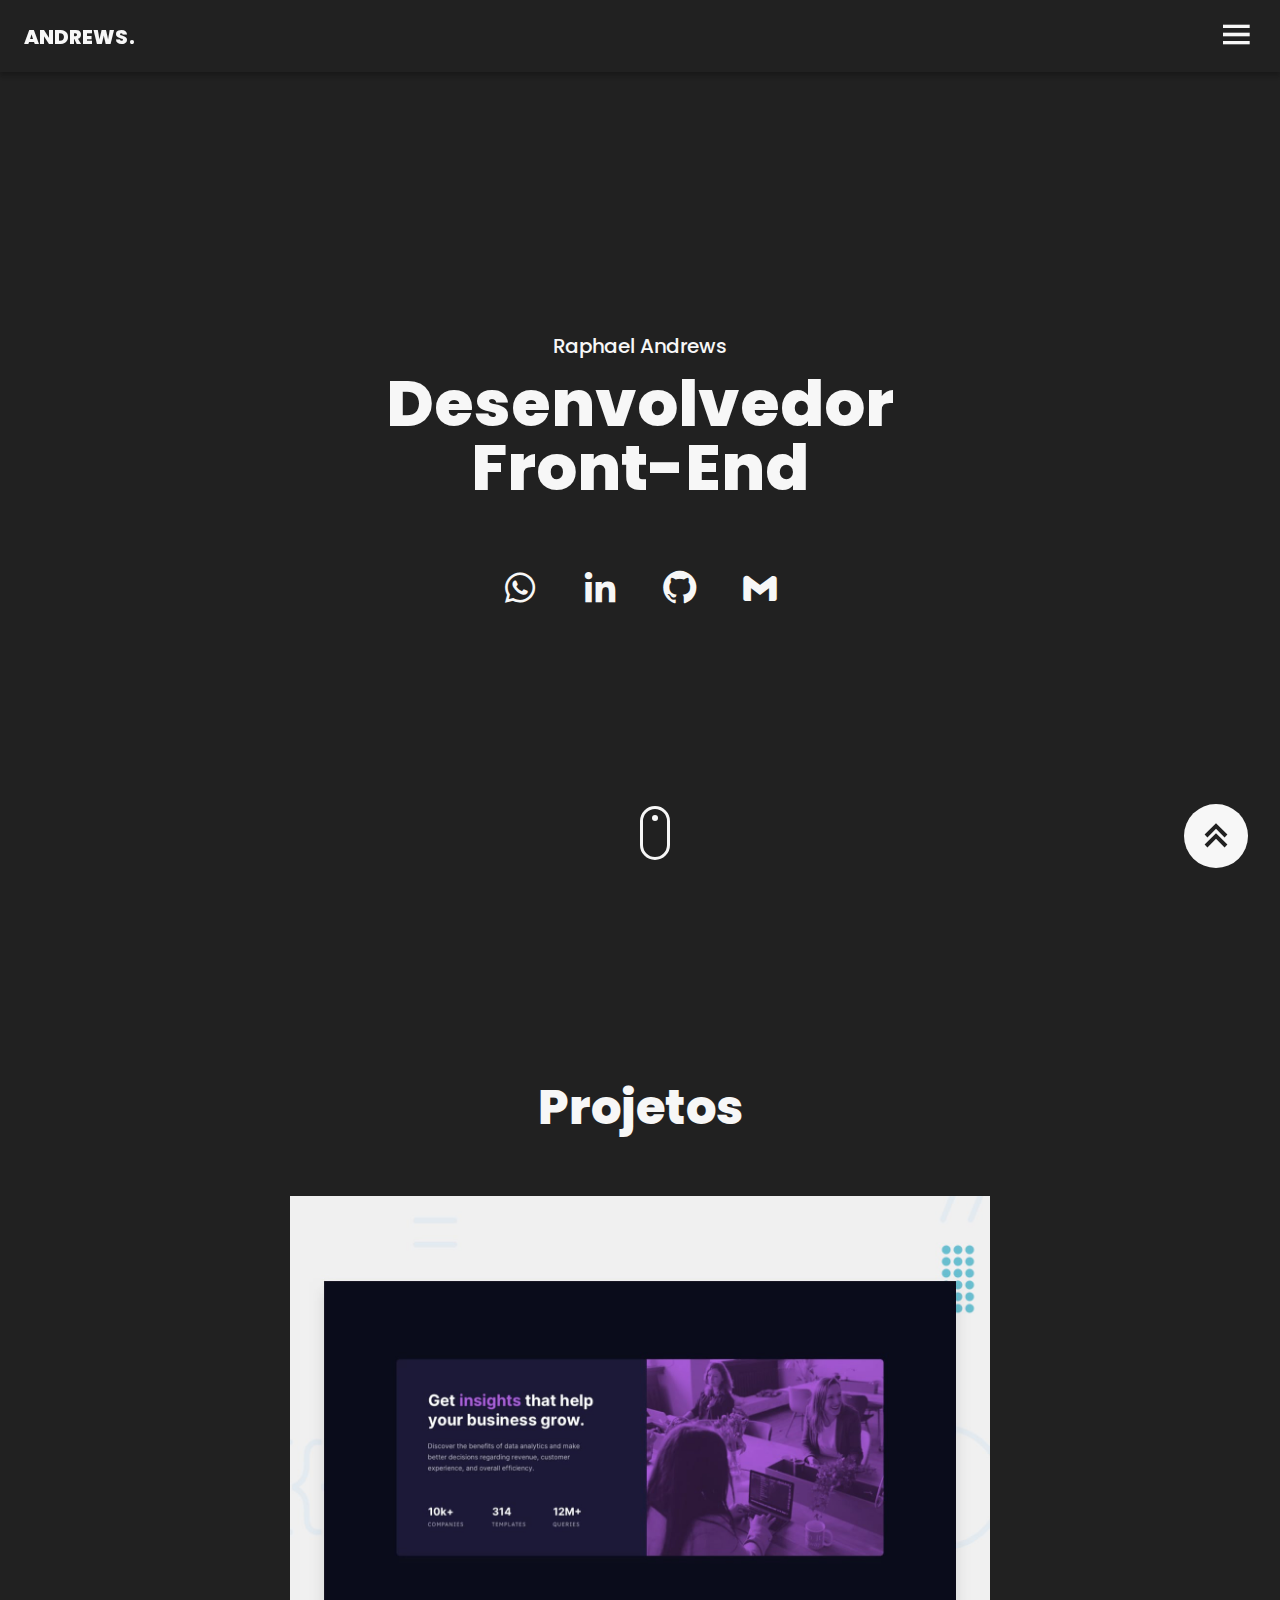
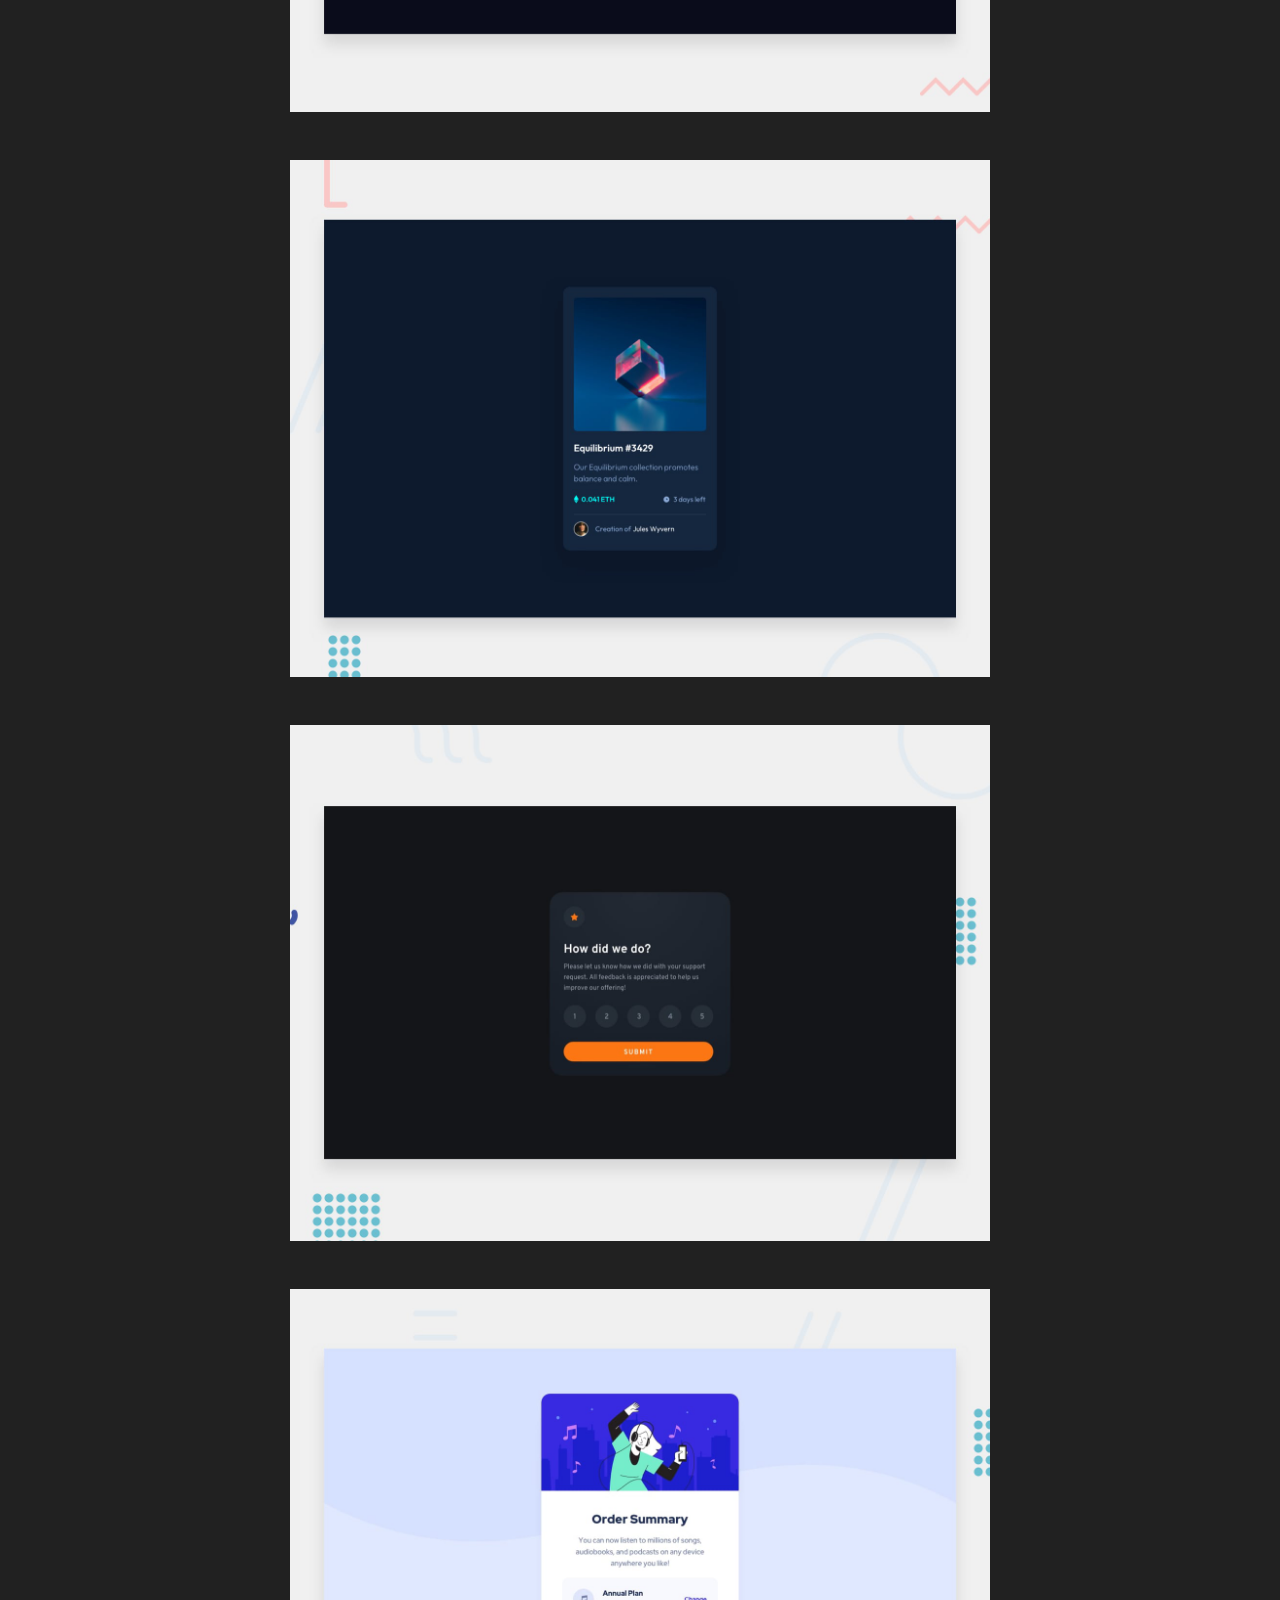
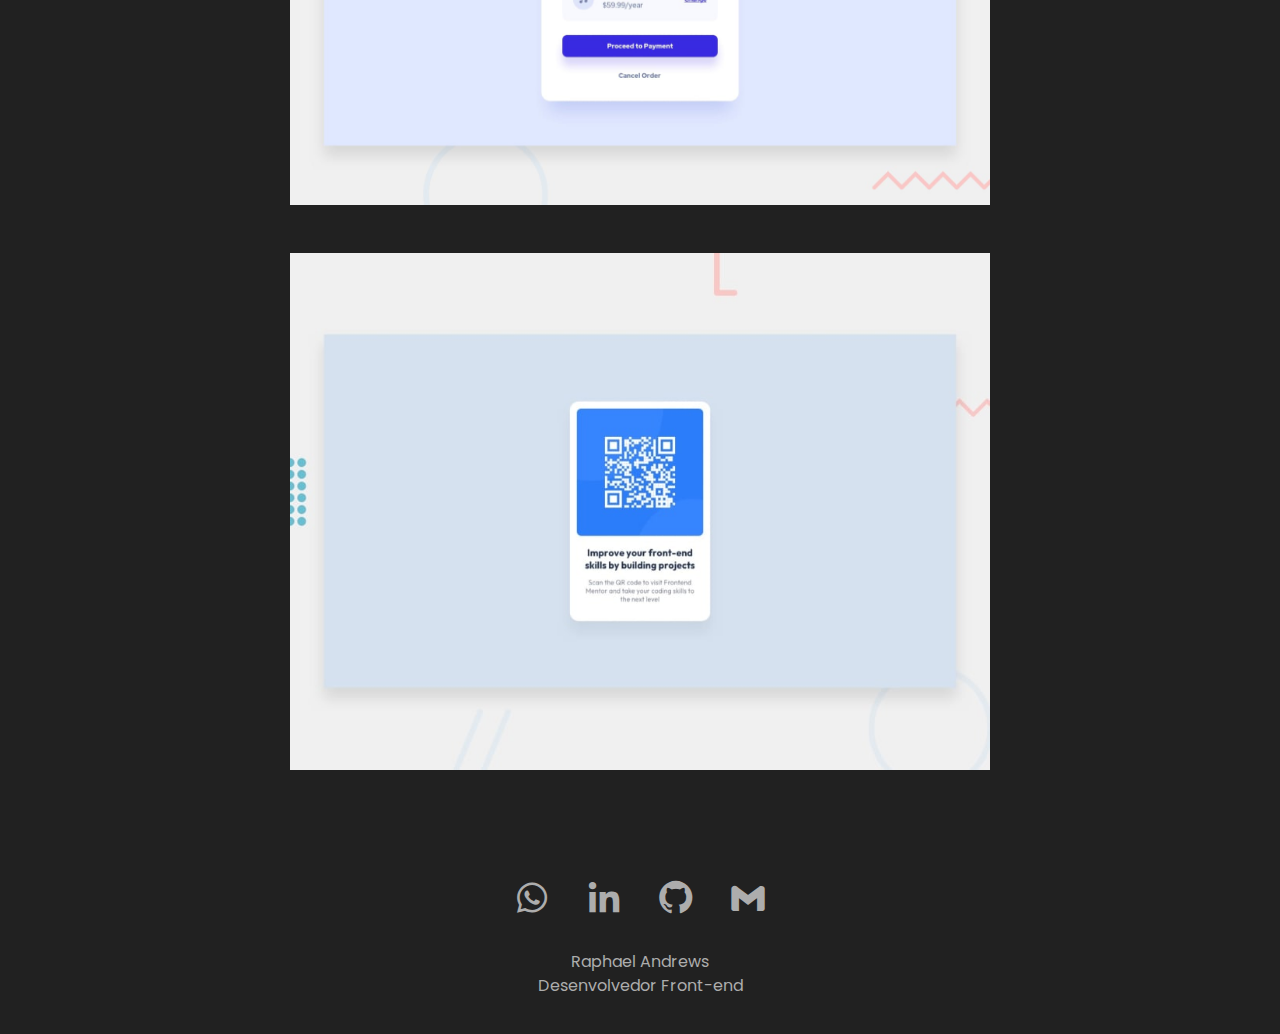
==== index.html @ 1d13e845 "new project added" ====
<!DOCTYPE html>
<html lang="pt-BR">
    <head>
        <meta charset="UTF-8">
        <meta http-equiv="X-UA-Compatible" content="IE=edge">
        <meta name="viewport" content="width=device-width, initial-scale=1.0">

        <link rel="stylesheet" href="./assets/css/base.css">
        <link rel="stylesheet" href="./assets/css/footer.css">
        <link rel="stylesheet" href="./assets/css/header.css">
        <link rel="stylesheet" href="./assets/css/reset.css">
        <link rel="stylesheet" href="./assets/css/variables.css">
        <link rel="stylesheet" href="./assets/css/home.css">
        <link rel="stylesheet" href="./assets/css/projects.css">

        <link href='https://unpkg.com/boxicons@2.1.1/css/boxicons.min.css' rel='stylesheet'>

        <link rel="shortcut icon" href="./assets/img/Logo.svg" type="image/x-icon">
        
        <title>Andrews.Me</title>
    </head>

    <body>
        <!--=============== HEADER ===============-->
        <header class="header" id="header">
            <nav class="nav">
                    <a href="#home" class="nav__logo">ANDREWS</a>

                <div class="nav__menu hidden" id="nav-menu">
                    <i class="bx bx-x nav__close" id="nav-close"></i>
                    <ul class="nav__list">
                        <li class="nav__item">
                            <a href="#home" class="nav__link active">Home</a>
                        </li>

                        <li class="nav__item">
                            <a href="#projects" class="nav__link">Projetos</a>
                        </li>
                    </ul>
                </div>

                <div class="header__toggle" id="header-toggle">
                    <i class='bx bx-menu header__drop' id="theme-button" ></i>
                </div> 
            </nav>
        </header>

        <!--=============== MAIN ===============-->
        <main class="main">
            <!--=============== HOME ===============-->
            <section class="home" id="home">
                <div class="home__box">
                    <div class="home__title">
                        <span class="home__span">Raphael Andrews</span>
                        <h1 class="home__name">Desenvolvedor<br>Front-End</h1>
                    </div>

                    <div class="home__links">
                        <a href="https://wa.me/5579988666446?text=Ol%C3%A1%21" class="home__link" target="_blank">
                            <i class='bx bxl-whatsapp'></i>
                        </a>

                        <a href="https://www.linkedin.com/in/raphael-andrews/" class="home__link" target="_blank">
                            <i class='bx bxl-linkedin' ></i>
                        </a>

                        <a href="https://github.com/RaphaelAndrews" class="home__link" target="_blank">
                            <i class='bx bxl-github' ></i>
                        </a>

                        <a href="mailto:raphaelandrews95@gmail.com" class="home__link" target="_blank">
                            <i class='bx bxl-gmail' ></i>
                        </a>
                    </div>
                    
                    <a href="#projects"><span class="home__scroll"></span></a>
                </div>      
            </section>

            <a href="#home" class="scroll__top" id="scroll__top"><i class='bx bx-chevrons-up scroll__icon'></i></a>

            <section class="projects" id="projects">
                <div class="">
                    <div class="projects__title">
                        <h2>Projetos</h2>
                    </div>

                    <div class="project__grid">
                        <article class="project__card">
                            <a href="https://raphaelandrews.github.io/Stats-Preview-Card/" target="_blank">
                                <img src="./assets/img/stats-preview-card.jpg" alt="Stats Preview Card Challenge" class="project__img">

                                <div class="project__overlay">
                                    <h3 class="project__title">Stats Preview Card</h3>
                                    <span class="project__subtitle">Ver Projeto</span>
                                </div>
                            </a>
                        </article>

                        <article class="project__card">
                            <a href="https://raphaelandrews.github.io/NFT-Card/" target="_blank">
                                <img src="./assets/img/nft-card.jpg" alt="NFT Card Challenge" class="project__img">

                                <div class="project__overlay">
                                    <h3 class="project__title">NFT Card</h3>
                                    <span class="project__subtitle">Ver Projeto</span>
                                </div>
                            </a>
                        </article>

                        <article class="project__card">
                            <a href="https://raphaelandrews.github.io/Interactive-Rating/" target="_blank">
                                <img src="./assets/img/frontendmentor-interactive-rating.jpg" alt="Interactive Rating Challenge" class="project__img">

                                <div class="project__overlay">
                                    <h3 class="project__title">Interactive Rating</h3>
                                    <span class="project__subtitle">Ver Projeto</span>
                                </div>
                            </a>
                        </article>

                        <article class="project__card">
                            <a href="https://raphaelandrews.github.io/Order-Summary/" target="_blank">
                                <img src="./assets/img/frontendmentor-order.jpg" alt="Order Summary Challenge" class="project__img">

                                <div class="project__overlay">
                                    <h3 class="project__title">Order Summary</h3>
                                    <span class="project__subtitle">Ver Projeto</span>
                                </div>
                            </a>
                        </article>

                        <article class="project__card">
                            <a href="https://raphaelandrews.github.io/QR-Code/" target="_blank">
                                <img src="./assets/img/frontendmentor.jpg" alt="QR Code Challenge" class="project__img">

                                <div class="project__overlay">
                                    <h3 class="project__title">QR Code Challenge</h3>
                                    <span class="project__subtitle">Ver Projeto</span>
                                </div>
                            </a>
                        </article>
                    </div>
                </div>
            </section>

            <footer class="footer" id="footer">

                <div class="footer__links">
                    <a href="https://wa.me/5579988666446?text=Ol%C3%A1%21" class="footer__link target="_blank"">
                        <i class='bx bxl-whatsapp'></i>
                    </a>

                    <a href="https://www.linkedin.com/in/raphael-andrews/" class="footer__link" target="_blank">
                        <i class='bx bxl-linkedin' ></i>
                    </a>

                    <a href="https://github.com/RaphaelAndrews" class="footer__link" target="_blank">
                        <i class='bx bxl-github' ></i>
                    </a>

                    <a href="mailto:raphaelandrews95@gmail.com" class="footer__link" target="_blank">
                        <i class='bx bxl-gmail' ></i>
                    </a>
                </div>

                <div class="footer__info">
                    <p>Raphael Andrews</p>
                    <p>Desenvolvedor Front-end</p>
                </div>
            </footer>
        </main>

        <!--=============== MAIN JS ===============-->
        <script src="./assets/js/main.js"></script>
    </body>
</html>
---- assets/css/base.css ----
@import 'variables.css';

* {
    box-sizing: border-box;
}

html {
    scroll-behavior: smooth;
}

h1 {
    font-size: var(--h1-font-size);
}

h2 {
    font-size: var(--h2-font-size);
}

h3 {
    font-size: var(--h3-font-size);
}

h4 {
    font-size: var(--h4-font-size);
}

body {
    background-color: var(--first-color);
    color: var(--second-color);
    font-size: var(--normal-font-size);
    font-family: var(--first-font);
    font-weight: var(--font-extrabold);
    transition: .4s; /* Animação Light mode */
}

ul {
    list-style: none;
}
  
a {
    text-decoration: none;
}

button {
    cursor: pointer;
    border: none;
    outline: none;
}

img {
    max-width: 100%;
    height: auto;
}


/*========== Variáveis Light Theme ==========*/

/*========== 
   Mudanças de cor em algumas partes do site no ligth theme
==========*/

/*=============== Classes Reutilizáveis ===============*/

.container {
    padding: 0rem 0.75rem;
}

.main {
    overflow: clip;
}

/*=============== SCROLL TOP ===============*/
.scroll__top{
    position: fixed;
    bottom: 16px;
    right: 16px;
    z-index: var(--z-fixed);
}

.scroll__icon {
    font-size: 1.5rem;
    background-color: var(--second-color);
    border-radius: 50%;
    padding: .5rem;
    color: var(--first-color);
}

/*=============== SCROLL ===============*/
::-webkit-scrollbar {
    width: .6rem;
    border-radius: .5rem;
    background-color: hsl(var(--first-hue), 0%, 38%);
}

::-webkit-scrollbar-thumb {
    background-color: hsl(var(--first-hue), 0%, 26%);
    border-radius: .5rem;
}

::-webkit-scrollbar-thumb:hover {
    background-color: hsl(var(--first-hue), 0%, 20%);
}

/*=============== RESPONSIVE ===============*/
@media screen and (min-width: 780px) {
    .scroll__top {
        bottom: 2rem;
        right: 2rem;
    }

    .scroll__icon {
        font-size: 3rem;
    }
}
---- assets/css/footer.css ----
@import 'variables.css';
@import 'base.css';

.footer {
    padding: 2.5rem 0;
    display: grid;
    justify-content: center;
    text-align: center;
    gap: 2rem;    
}

.footer__links {
    display: flex;
    gap: 1.5rem;
    font-size: 1.5rem;
}

.footer__link {
    color: var(--alternative-color);
    display: flex;
    width: max-content;
    border-radius: .25rem;
    padding: .25rem;
}

.footer__link:hover {
    color: var(--alternative-color);
    background-color: var(--second-color);
}

.footer__info {
    display: grid;
    gap: .5rem;
    font-size: var(--tiny-font-size);
    font-weight: var(--font-regular);
    color: var(--alternative-color);
}

@media screen and (min-width: 1440px) {
    .footer {
        gap: 3rem;
    }
}
---- assets/css/header.css ----
@import 'variables.css';
@import 'base.css';

.header {
    position: fixed;
    height: var(--header-height);
    padding: 0.75rem 1rem;
    top: 0;
    left: 0;
    width: 100%;
    font-size: 30px;
    color: var(--second-color);
    background-color: var(--first-color);
    box-shadow: 0 4px 4px hsla(0, 0%, 4%, .3);
    z-index: var(--z-fixed);
    transition: .4s;
}

.nav {
    display: flex;
    justify-content: space-between;
    align-items: center;
    height: 2rem;
}

.nav__logo {
    font-size: var(--normal-font-size);
    color: var(--second-color)
}

.nav__logo::after {
    content: ".";
    border-radius: 50%;
    color: var(--second-color);
    width: 4px;
    margin-left: 1px;
}

.nav__menu {
    position: fixed;
    inset: 0;
    background-color: var(--first-color);
    width: 100%;
    transition: .4s;
    z-index: var(--z-menu);
    display: flex;
    align-items: center;
    justify-content: center;
}

.header__drop {
    cursor: pointer;
}

.hidden {
    display: none;
}

.active {
    visibility: visible;
}

.nav__close {
    position: absolute;
    top: 1.5rem;
    right: 1.5rem;
    font-size: 2rem;
    cursor: pointer;
}

.nav__list {
    font-size: var(--h2-font-size);
    display: flex;
    flex-direction: column;
    align-items: center;
    gap: 2rem;
}

.nav__link {
    color: var(--second-color);
    font-weight: var(--font-bold);
}

.nav__link:hover,
.nav__link:focus {
    color: var(--alternative-color);
}

/*=============== RESPONSIVE ===============*/
@media screen and (min-width: 780px) {
    .header {
        font-size: 40px;
        padding: 1rem 1.5rem;
    }

    .nav{
        height: 2.6rem;
    }

    .nav__list {
        gap: 6rem;
    }

    .nav__close {
        top: 3rem;
        right: 3rem;
        font-size: 3.5rem;
    }
}

@media screen and (min-width: 1440px) {
    .header {
        padding: 1rem 4.5rem;
    }
    
    .header__toggle {
        display: none;
    }

    .nav {
        justify-content: space-between;
        gap: 2rem;
        height: 3rem;
    }
    
    .nav__menu {
        position: inherit;
        display: flex;
        width: inherit;        
    }

    .nav__list {
        font-size: var(--nav-font-size);
        flex-direction: row;
        gap: 2rem;
    }

    .nav__link {
        font-weight: var(--font-regular);
    }

    #nav-close {
        display: none;
    }
}
---- assets/css/variables.css ----
@import url('https://fonts.googleapis.com/css2?family=Poppins:wght@400;500;600;700;800;900&display=swap');

:root {
    --header-height: 3.5rem;

    /*========== Colors ==========*/
    /*Color mode HSL(hue, saturation, lightness)*/
    /*
            Orange: hsl(12, 100%, 50%)  
    */

    --first-hue: 0;
    --sat: 0%;
    --lig: 13%;

    --first-color: hsl(var(--first-hue), var(--sat), var(--lig));
    --second-color: hsl(var(--first-hue), var(--sat), 97%);
    --alternative-color: hsl(var(--first-hue), var(--sat), 68%);
    
    /*========== Font and typography ==========*/
    /*font-family: 'Poppins', sans-serif;*/

    --first-font: 'Poppins', sans-serif;
    --h1-font-size: 2.25rem;
    --h2-font-size: 1.75rem;
    --h3-font-size: 1.25rem;
    --h4-font-size: 1.125rem;
    --normal-font-size: 1rem;
    --tiny-font-size: .75rem;

    /*========== Font weight ==========*/
    --font-regular: 400;
    --font-medium: 500;
    --font-semibold: 600;
    --font-bold: 700;
    --font-extrabold: 800;
    --font-black: 900;

    /*========== z index ==========*/
    --z-asset: -1;
    --z-fixed: 10;
    --z-menu: 1000;
}

/*=============== RESPONSIVE ===============*/
@media screen and (max-width: 320px) {
    .nav__menu {
        padding: 1rem 1.5rem;
    }
}

@media screen and (min-width: 780px) {
    :root {
        --header-height: 4.5rem;

        --h1-font-size: 4rem;
        --h2-font-size: 3rem;
        --h3-font-size: 2rem;
        --h4-font-size: 1.5rem;
        --normal-font-size: 1.25rem;
        --tiny-font-size: 1rem;
    }
}

@media screen and (min-width: 1440px) {
    :root {
        --header-height: 5rem;

        --h1-font-size: 6rem;
        --h2-font-size: 4.5rem;
        --h3-font-size: 3rem;
        --h4-font-size: 2.25rem;
        --normal-font-size: 2rem;
        --nav-font-size: 1.25rem;
    }
}
---- assets/css/home.css ----
@import 'variables.css';
@import 'base.css';

.home {
  background-image: url(../img/Background.png);
  background-position: center center;
  background-repeat: no-repeat;
  background-size: cover;
  margin-top: 3.5rem;  
  display: flex;
  flex-direction: column;
  align-items: center;
  justify-content: center;
  height: 100vh;
}

.home__box {
    display: flex;
    align-items: center;
    flex-direction: column;
    row-gap: 4rem;
}

.home__title {
    display: flex;
    align-items: center;
    flex-direction: column;
    row-gap: 1rem;
}

.home__name {
    text-align: center;
}

.home__span {
    font-size: var(--normal-font-size);
    font-weight: var(--font-medium);
}

.home__subtitle {
    display: flex;
    gap: .5rem;
    margin-top: 0.5rem;
}

.home__links {
    display: flex;
    gap: 2rem;
    font-size: 1.5rem;
}

.home__link {
    color: var(--second-color);
    display: flex;
    width: max-content;
    border-radius: .25rem;
    padding: .25rem;
}

.home__link:hover {
    color: var(--first-color);
    background-color: var(--second-color);
    border-radius: .5rem;
}

.home__scroll {
    position: absolute;
    bottom: 30px;
    width: 20px;
    height: 36px;
    border: 2px solid var(--second-color);
    border-radius: 50px;
    box-sizing: border-box;
}

.home__scroll::before {
    position: absolute;
    top: 6px;
    left: 50%;
    content: '';
    width: 4px;
    height: 4px;
    margin-left: -2px;
    background-color: var(--second-color);
    border-radius: 100%;
    animation: sdb10 2s infinite;
    box-sizing: border-box;
}

@keyframes sdb10 {
    0%   { transform: translateY(0); }
    50%  { transform: translateY(18px); }
    100% { transform: translateY(0); }
}

/*=============== RESPONSIVE ===============*/
@media screen and (min-width: 780px) {
    .home__links,
    .footer__links {
        font-size: 2.5rem;
    }

    .home__scroll {
        bottom: 40px;
        width: 30px;
        height: 54px;
        border: 3px solid #f7f7f7;
    }

    .home__scroll::before {
        position: absolute;
        top: 6px;
        width: 6px;
        height: 6px;
        margin-left: -3px;
    }

    @keyframes sdb10 {
        50%  { transform: translateY(30px); }
    }
}

@media screen and (min-width: 1440px) {
    
}
---- assets/css/projects.css ----
@import 'variables.css';
@import 'base.css';

.projects {
    padding: 6rem 0 3rem 0;
}

.projects__title {
    text-align: center;
    margin-bottom: 3rem;
}

.project__grid {
    display: grid;
    gap: 1.5rem;
}

.project__card {
    position: relative;
    overflow: hidden;
    width: 90%;
    margin: 0 auto;
    max-width: 500px;
}

.project__img {
    width: 100%;
    height: 100%;
}

.project__overlay {
    position: absolute;
    width: 100%;
    height: 100%;
    left: 0;
    bottom: -100%;
    background-color: hsla(0, 0%, 97%, 0.9);
    display: flex;
    flex-direction: column;
    gap: 0.5rem;
    align-items: center;
    justify-content: center;
    transition: .3s;
}

.project__title {
    color: var(--first-color);
    font-weight: var(--font-bold);
}

.project__subtitle {
    color: var(--first-color);
    font-size: var(--normal-font-size);
    font-weight: var(--font-regular);
}

.project__title:hover,
.project__subtitle:hover {
    color: var(--alternative-color);
}

.project__card:hover .project__overlay {
    bottom: 0;
}

/*=============== RESPONSIVE ===============*/
@media screen and (min-width: 780px) {
    .projects {
        padding: 8rem 0 4rem;
    }

    .projects__title {
        margin-bottom: 4rem;
    }
    
    .project__grid {
        gap: 3rem;
    }

    .project__card {
        max-width: 700px;
    }
}

@media screen and (min-width: 1440px) {
    .projects {
        padding: 8rem 0 4rem;
    }

    .projects__title {
        margin-bottom: 6rem;
    }
    
    .project__grid {
        grid-template-columns: repeat(2, max-content);
        justify-content: center;
        gap: 3rem;
    }

    .project__card {
        width: inherit;
    }
}
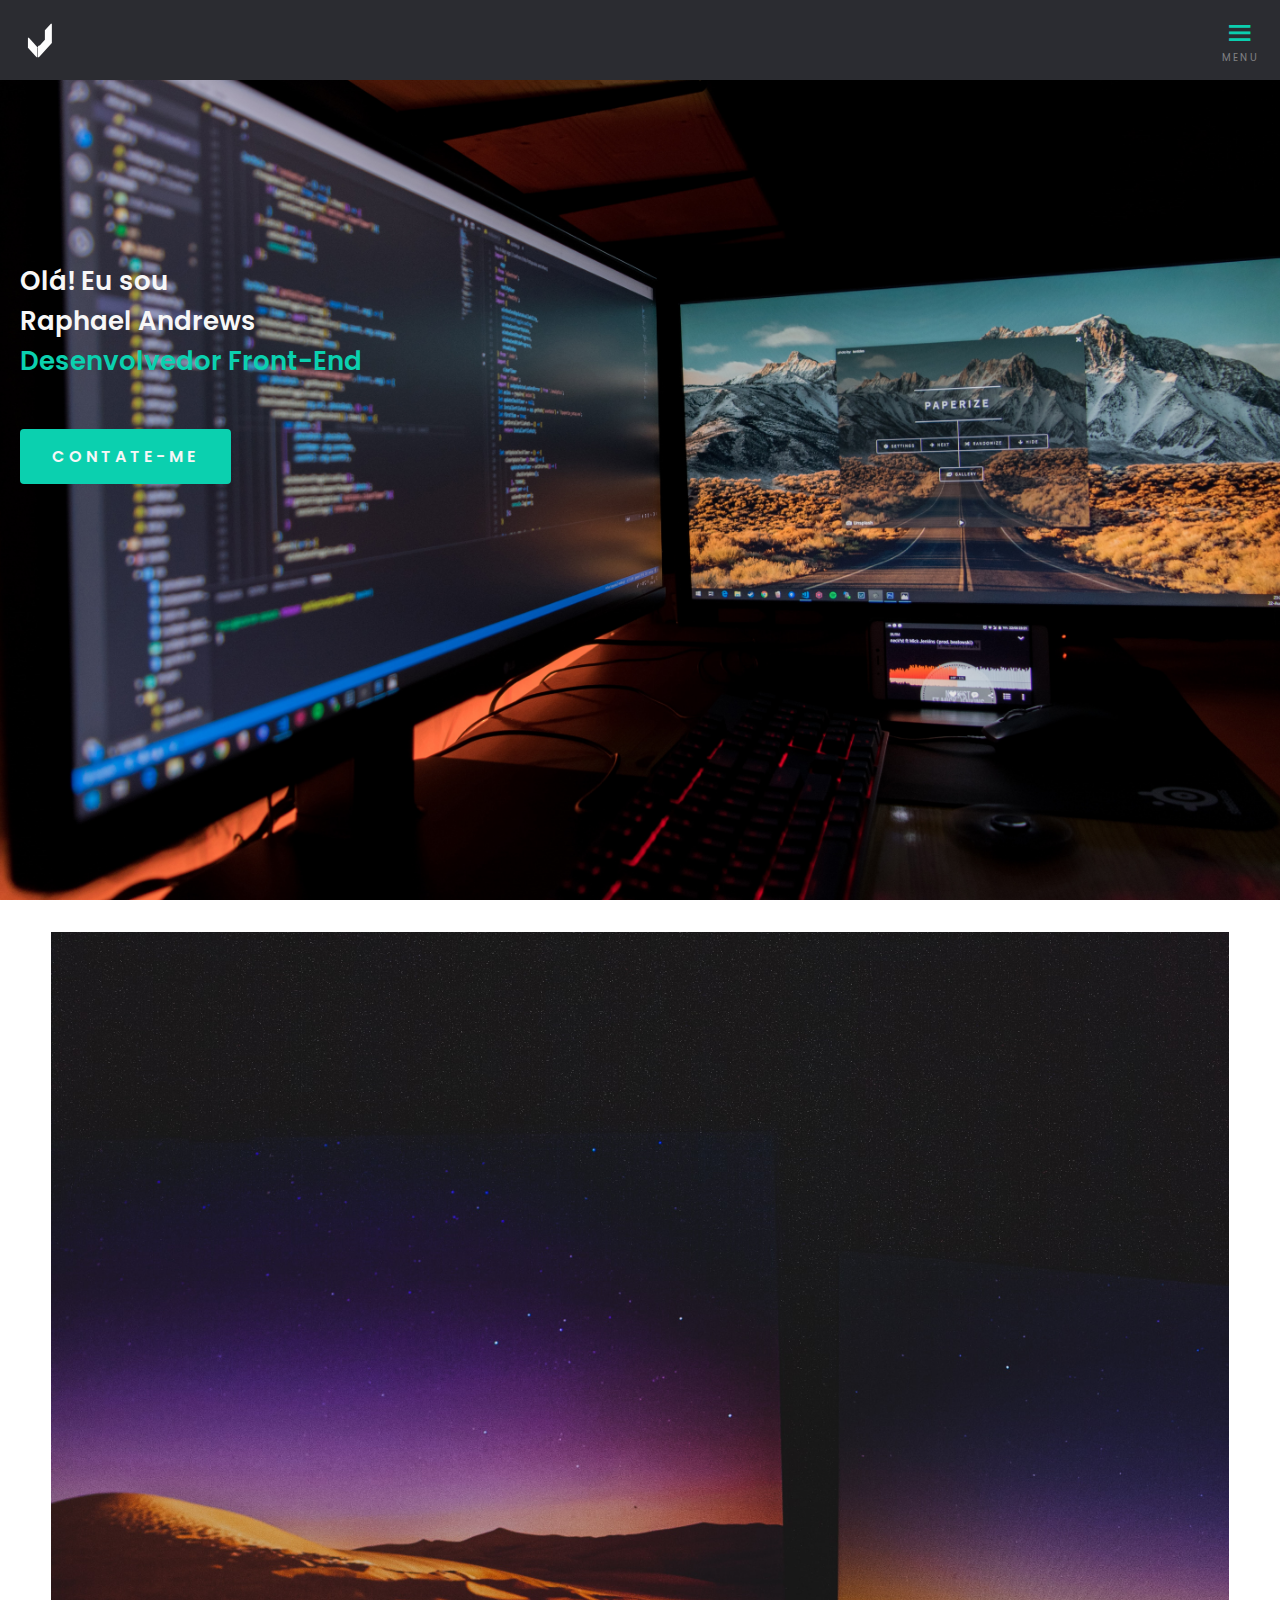
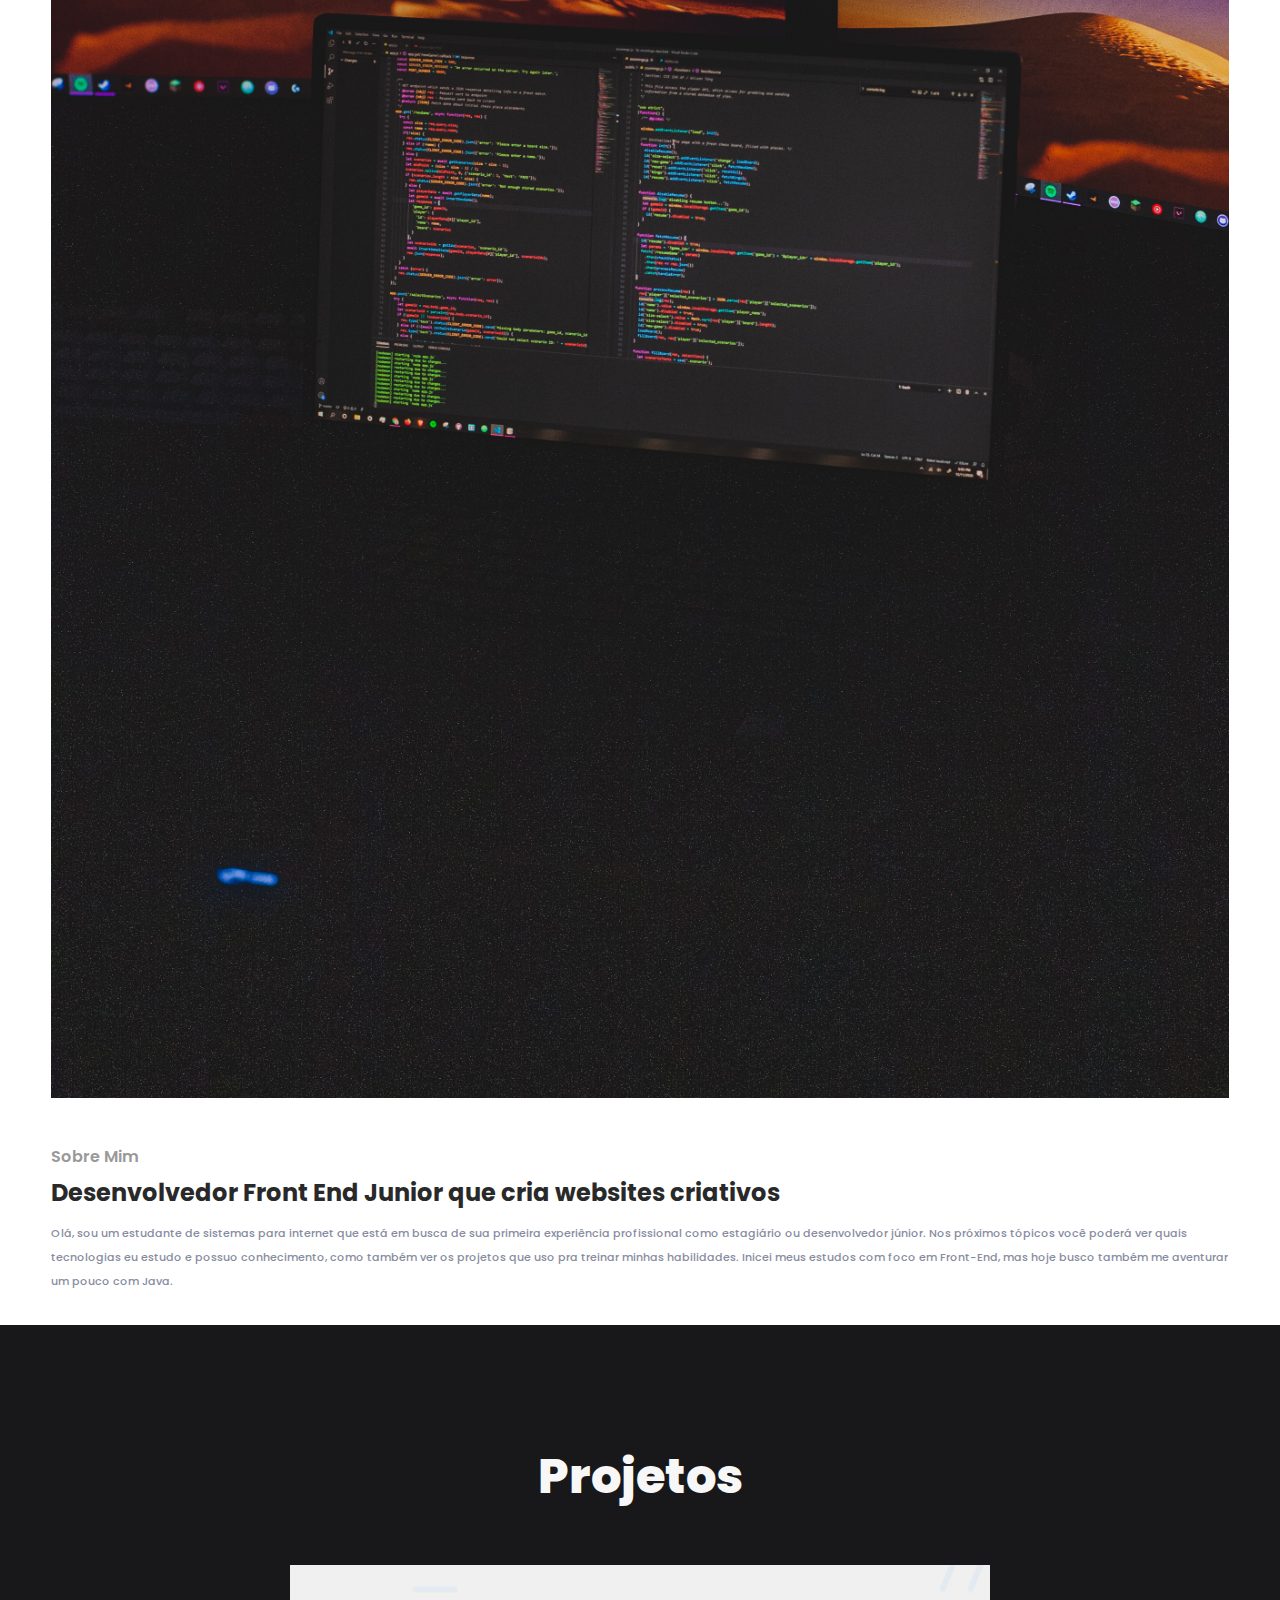
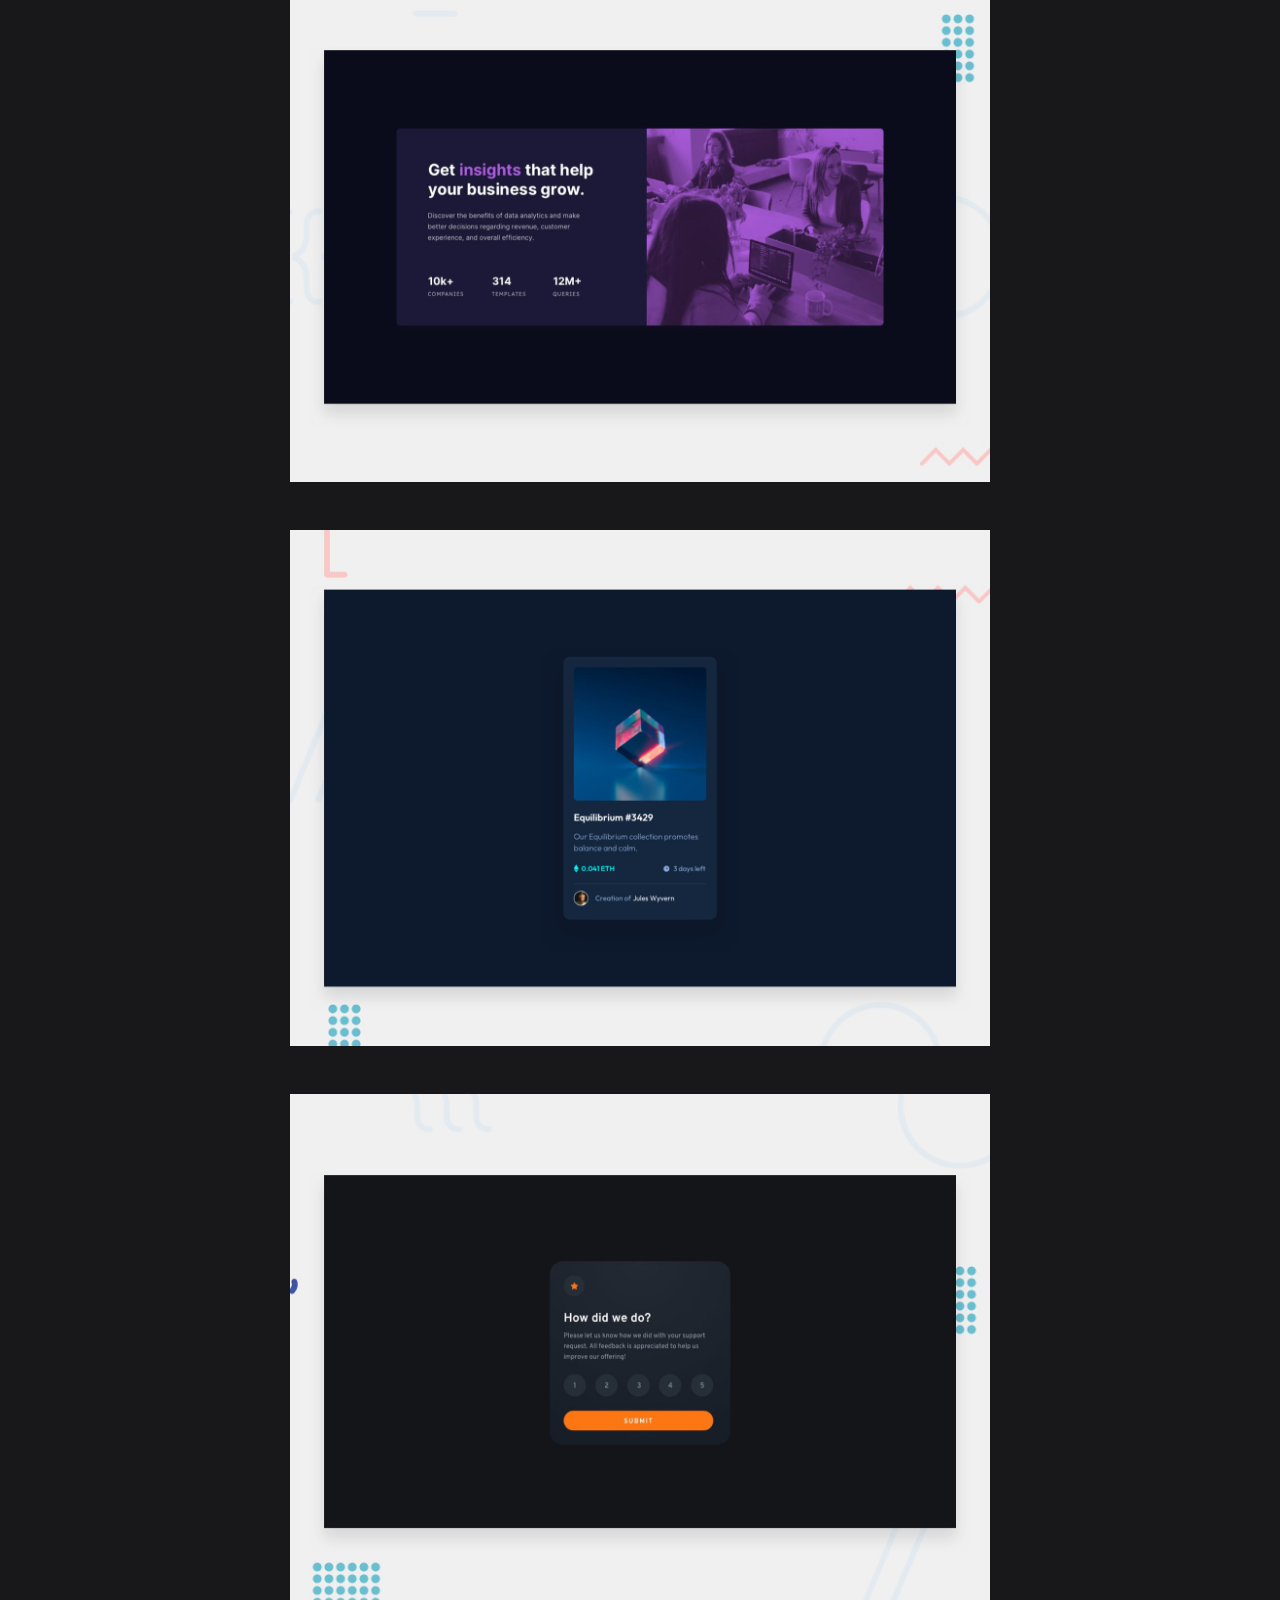
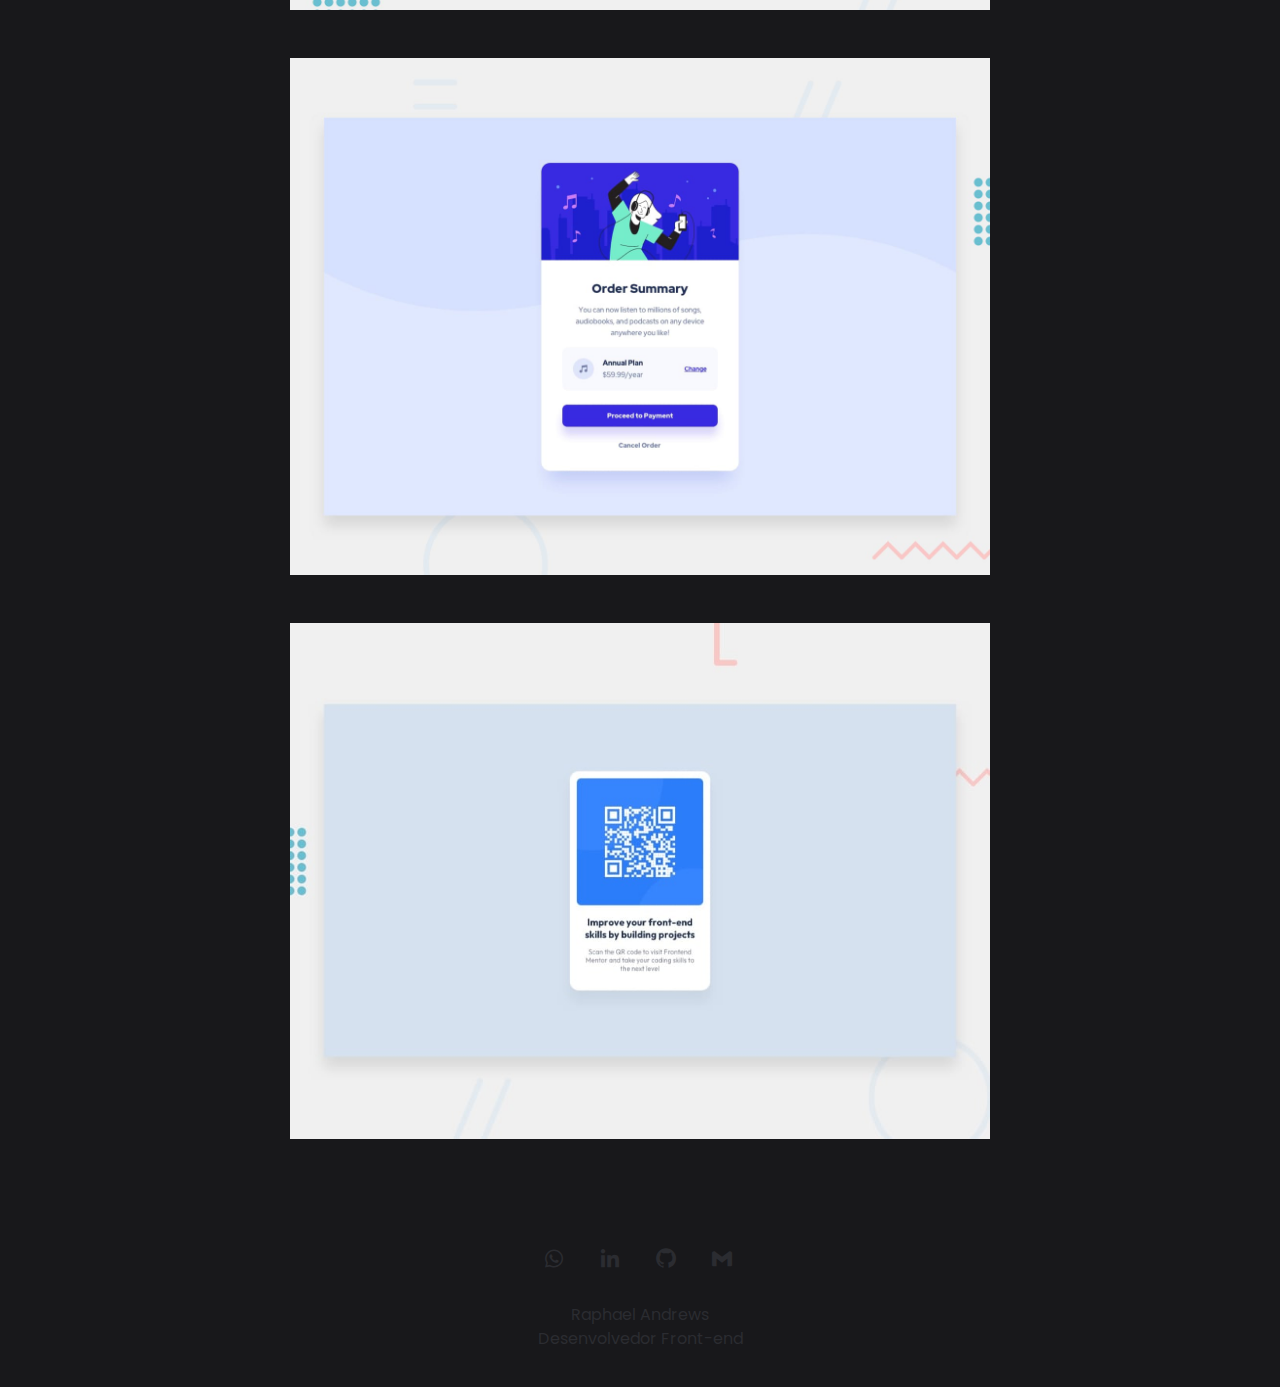
==== commit 9b128612: "new updates" ====
--- a/index.html
+++ b/index.html
@@ -12,6 +12,7 @@
         <link rel="stylesheet" href="./assets/css/variables.css">
         <link rel="stylesheet" href="./assets/css/home.css">
         <link rel="stylesheet" href="./assets/css/projects.css">
+        <link rel="stylesheet" href="./assets/css/about.css">
 
         <link href='https://unpkg.com/boxicons@2.1.1/css/boxicons.min.css' rel='stylesheet'>
 
@@ -23,26 +24,69 @@
     <body>
         <!--=============== HEADER ===============-->
         <header class="header" id="header">
-            <nav class="nav">
-                    <a href="#home" class="nav__logo">ANDREWS</a>
-
-                <div class="nav__menu hidden" id="nav-menu">
-                    <i class="bx bx-x nav__close" id="nav-close"></i>
-                    <ul class="nav__list">
-                        <li class="nav__item">
-                            <a href="#home" class="nav__link active">Home</a>
-                        </li>
-
-                        <li class="nav__item">
-                            <a href="#projects" class="nav__link">Projetos</a>
-                        </li>
-                    </ul>
-                </div>
+            <div class="header__box">
+                <a href="#home">
+                    <div class="header__logo">
+                        <img src="./assets/img/Logo.svg" alt="Raphael Logo" class="header__img">
+                    </div>
+                </a>
 
                 <div class="header__toggle" id="header-toggle">
                     <i class='bx bx-menu header__drop' id="theme-button" ></i>
-                </div> 
-            </nav>
+
+                    <div class="header__menu">MENU</div>
+                </div>
+            </div>
+
+            <div class="header__overlay hidden" id="header-overlay">
+                <div>
+                    <h3 class="overlay__title">Andrews</h3>
+                </div>
+                
+                <ul class="header__nav___list">
+                    <li class="nav__item">
+                        <a href="#home" class="nav__link active">Home</a>
+                    </li>
+
+                    <li class="nav__item">
+                        <a href="#projects" class="nav__link">Sobre</a>
+                    </li>
+
+                    <li class="nav__item">
+                        <a href="#projects" class="nav__link">Skills</a>
+                    </li>
+
+                    <li class="nav__item">
+                        <a href="#projects" class="nav__link">CV</a>
+                    </li>
+
+                    <li class="nav__item">
+                        <a href="#projects" class="nav__link">Projetos</a>
+                    </li>
+                </ul>
+            </div>
+
+            <div class="header__links">
+                <a href="https://wa.me/5579988666446?text=Ol%C3%A1%21" class="home__link" target="_blank">
+                    <i class='bx bxl-whatsapp'></i>
+                </a>
+
+                <a href="https://www.linkedin.com/in/raphael-andrews/" class="home__link" target="_blank">
+                    <i class='bx bxl-linkedin' ></i>
+                </a>
+
+                <a href="https://github.com/RaphaelAndrews" class="home__link" target="_blank">
+                    <i class='bx bxl-github' ></i>
+                </a>
+
+                <a href="mailto:raphaelandrews95@gmail.com" class="home__link" target="_blank">
+                    <i class='bx bxl-gmail' ></i>
+                </a>
+            </div>
+
+            <div class="header__info">
+                <a href="#home"><img src="./assets/img/Logo.svg" alt="Raphael Logo" class="nav__img"></a>
+            </div>
         </header>
 
         <!--=============== MAIN ===============-->
@@ -50,35 +94,60 @@
             <!--=============== HOME ===============-->
             <section class="home" id="home">
                 <div class="home__box">
-                    <div class="home__title">
-                        <span class="home__span">Raphael Andrews</span>
-                        <h1 class="home__name">Desenvolvedor<br>Front-End</h1>
-                    </div>
-
-                    <div class="home__links">
-                        <a href="https://wa.me/5579988666446?text=Ol%C3%A1%21" class="home__link" target="_blank">
-                            <i class='bx bxl-whatsapp'></i>
-                        </a>
-
-                        <a href="https://www.linkedin.com/in/raphael-andrews/" class="home__link" target="_blank">
-                            <i class='bx bxl-linkedin' ></i>
-                        </a>
-
-                        <a href="https://github.com/RaphaelAndrews" class="home__link" target="_blank">
-                            <i class='bx bxl-github' ></i>
-                        </a>
-
-                        <a href="mailto:raphaelandrews95@gmail.com" class="home__link" target="_blank">
-                            <i class='bx bxl-gmail' ></i>
-                        </a>
-                    </div>
+                    <h1 class="home__name">Olá! Eu sou<br>Raphael Andrews<br><span class="home__name___span">Desenvolvedor Front-End</span></h1>
                     
-                    <a href="#projects"><span class="home__scroll"></span></a>
-                </div>      
+                    <div>
+                        <a href="#contact" class="home__contact">Contate-me</a>
+                    </div>                                        
+                </div>
+
+                <div>
+                    <img src="./assets/img/FotoBackground-6.jpg" class="home__background" alt="Background Image">
+                </div>
+                
+                <div class="home__wrapper">
+                    <div class="home__scroll-box">
+                        <a href="#projects"><span class="home__scroll"></span></a>
+                        <span class="home__wrapper___scroll">SCROLL DOWN</span>
+                    </div>
+
+                    <nav class="home__nav">
+                        <ul class="home__nav___list">
+                            <li class="nav__link"><a href="#home">Home</a></li>
+                            <li class="nav__link"><a href="#about">Sobre</a></li>
+                            <li class="nav__link"><a href="#cv">CV</a></li>
+                            <li class="nav__link"><a href="#skills">Skills</a></li>
+                            <li class="nav__link"><a href="#projects">Projetos</a></li>
+                        </ul>
+                    </nav>
+
+                    <div class="home__mail">
+                        <a href="#home"><i class='bx bxl-gmail header__mail___link'></i></a>
+                    </div>
+                </div>               
             </section>
 
-            <a href="#home" class="scroll__top" id="scroll__top"><i class='bx bx-chevrons-up scroll__icon'></i></a>
-
+            <section class="about" id="about">
+                <div class="about__box">
+                    <div class="about__img">
+                        <img src="./assets/img/FotoBackground-1.jpg" alt="">
+                    </div>
+
+                    <div class="about__info">
+                        <h5 class="box__span"><span>Sobre Mim</span></h5>
+                        <h2 class="about__title">Desenvolvedor Front End Junior que cria websites criativos</h2>
+                        <p class="about__text">Olá, sou um estudante de sistemas para internet que está em busca de sua primeira experiência
+                            profissional como estagiário ou desenvolvedor júnior.
+
+                            Nos próximos tópicos você poderá ver quais tecnologias eu estudo e possuo conhecimento, como
+                            também ver os projetos que uso pra treinar minhas habilidades.
+
+                            Inicei meus estudos com foco em Front-End, mas hoje busco também me aventurar um pouco com
+                            Java.</p>
+                    </div>
+                </div>
+            </section>
+            
             <section class="projects" id="projects">
                 <div class="">
                     <div class="projects__title">
--- a/assets/css/base.css
+++ b/assets/css/base.css
@@ -25,7 +25,8 @@
 }
 
 body {
-    background-color: var(--first-color);
+    font-family: var(--first-font);
+    background-color: hsl(230, 6%, 10%);
     color: var(--second-color);
     font-size: var(--normal-font-size);
     font-family: var(--first-font);
@@ -62,7 +63,7 @@
 /*=============== Classes Reutilizáveis ===============*/
 
 .container {
-    padding: 0rem 0.75rem;
+
 }
 
 .main {
--- a/assets/css/header.css
+++ b/assets/css/header.css
@@ -3,100 +3,149 @@
 
 .header {
     position: fixed;
-    height: var(--header-height);
-    padding: 0.75rem 1rem;
     top: 0;
     left: 0;
     width: 100%;
-    font-size: 30px;
+    height: 80px;
+    background-color: hsl(230, 6%, 18%);
+    z-index: var(--z-menu);
+}
+
+.header__box {
+    display: flex;
+    align-items: center;
+    justify-content: space-between;
+}
+
+.header__logo {
+    position: relative;
+    float: left;
+    width: 80px;
+    height: 80px;
+    display: flex;
+    justify-content: center;
+    align-items: center;
+}
+
+.header__img {
+    width: 30px;
+    height: 35px;
+    vertical-align: middle;
+}
+
+.header__toggle {
+    display: flex;
+    flex-direction: column;
+    gap: .25rem;
+    position: relative;
+    float: left;
+    width: 80px;
+    height: 80px;
+    display: flex;
+    justify-content: center;
+    align-items: center;
+    color: rgba(255, 255, 255, 0.41);
+}
+
+.header__drop {
+    font-size: 2rem;
+    cursor: pointer;
+    color: #0bceaf;
+}
+
+.header__menu {
+    font-size: 10px;
+    font-weight: var(--font-regular);
+    letter-spacing: 2px; 
+}
+
+.header__mail___link {
     color: var(--second-color);
-    background-color: var(--first-color);
-    box-shadow: 0 4px 4px hsla(0, 0%, 4%, .3);
-    z-index: var(--z-fixed);
+}
+
+.header__links,
+.header__info {
+    display: none;
+}
+
+.header__overlay {
+    position: fixed;
+    left: 0;
+    width: 100%;
+    top: 80px;
+    bottom: 0;
+    background-color: #252425;
+    display: flex;
+    flex-direction: column;
+    align-items: center;
+    justify-content: center;
+    padding-bottom: 10rem;
+    z-index: var(--z-menu);
     transition: .4s;
 }
 
-.nav {
-    display: flex;
-    justify-content: space-between;
-    align-items: center;
-    height: 2rem;
-}
-
-.nav__logo {
-    font-size: var(--normal-font-size);
-    color: var(--second-color)
-}
-
-.nav__logo::after {
-    content: ".";
-    border-radius: 50%;
+.header__overlay::after {
+    content: '';
+    position: absolute;
+    right: 0;
+    bottom: 0;
+    width: 100%;
+    height: 100px;
+    background: rgba(255, 255, 255, 0.031);
+}
+
+.overlay__title {
+    position: relative;
+    top: -3rem;
+    font-size: 1.5rem;
+    letter-spacing: 3px;
+    font-weight: var(--font-semibold);
     color: var(--second-color);
-    width: 4px;
-    margin-left: 1px;
-}
-
-.nav__menu {
-    position: fixed;
-    inset: 0;
-    background-color: var(--first-color);
-    width: 100%;
-    transition: .4s;
-    z-index: var(--z-menu);
-    display: flex;
-    align-items: center;
-    justify-content: center;
-}
-
-.header__drop {
-    cursor: pointer;
+}
+
+.overlay__title::before {
+    content: '';
+    position: absolute;
+    right: -40px;
+    left: -100px;
+    top: -10px;
+    bottom: -10px;
+    background: #0bceaf;
+    z-index: -1;
+}
+
+.nav__link {
+    font-size: 12px;
+    height: 40px;
+    line-height: 40px;
+    color: var(--second-color);
+    font-weight: var(--font-semibold);
+    letter-spacing: 3px;
 }
 
 .hidden {
     display: none;
 }
 
-.active {
-    visibility: visible;
-}
-
-.nav__close {
-    position: absolute;
-    top: 1.5rem;
-    right: 1.5rem;
-    font-size: 2rem;
-    cursor: pointer;
-}
-
-.nav__list {
-    font-size: var(--h2-font-size);
+.header__nav___list {
     display: flex;
     flex-direction: column;
     align-items: center;
-    gap: 2rem;
-}
-
-.nav__link {
-    color: var(--second-color);
-    font-weight: var(--font-bold);
+    text-align: center;
+    width: 92%;
+}
+
+.nav__item {
+    width: 100%;
 }
 
 .nav__link:hover,
 .nav__link:focus {
-    color: var(--alternative-color);
+    color: #0bceaf;
 }
 
 /*=============== RESPONSIVE ===============*/
 @media screen and (min-width: 780px) {
-    .header {
-        font-size: 40px;
-        padding: 1rem 1.5rem;
-    }
-
-    .nav{
-        height: 2.6rem;
-    }
-
     .nav__list {
         gap: 6rem;
     }
@@ -110,17 +159,64 @@
 
 @media screen and (min-width: 1440px) {
     .header {
-        padding: 1rem 4.5rem;
+        position: fixed;
+        top: 0;
+        left: 0;
+        width: 80px;
+        height: 100%;
+        z-index: var(--z-menu);
+        background-color: hsl(230, 6%, 18%);
+        display: flex;
+        flex-direction: column;
+        align-items: center;
+        gap: 2rem;
+    }
+
+    .header__logo {
+        position: relative;
+        float: left;
+        width: 80px;
+        height: 80px;
+        line-height: 80px;
+        display: flex;
+        justify-content: center;
+        align-items: center;
     }
     
+    .header__img {
+        width: 30px;
+        height: 35px;
+        vertical-align: middle;
+    }
+
     .header__toggle {
-        display: none;
-    }
-
-    .nav {
-        justify-content: space-between;
-        gap: 2rem;
-        height: 3rem;
+       display: grid;
+       gap: 2rem;
+       margin: 0 auto; 
+    }
+
+    .header__menu {
+        font-size: var(--tiny-font-size);
+        font-weight: var(--font-semibold);
+        justify-self: center;
+        color: #8b8b8b;
+        letter-spacing: 2px;
+    }
+
+    .header__info {
+        position: absolute;
+        bottom: 0;
+        width: 80px;
+        height: 80px;
+        line-height: 80px;
+        display: flex;
+        justify-content: center;
+        align-items: center;
+        background-color: var(--first-color);
+    }
+
+    .header__mail___link {
+        color: var(--second-color);
     }
     
     .nav__menu {
--- a/assets/css/variables.css
+++ b/assets/css/variables.css
@@ -1,26 +1,29 @@
 @import url('https://fonts.googleapis.com/css2?family=Poppins:wght@400;500;600;700;800;900&display=swap');
+@import url('https://fonts.googleapis.com/css2?family=IBM+Plex+Mono:wght@300;400;500;600;700&display=swap');
 
 :root {
-    --header-height: 3.5rem;
-
     /*========== Colors ==========*/
     /*Color mode HSL(hue, saturation, lightness)*/
     /*
             Orange: hsl(12, 100%, 50%)  
+            Blue: hsl(211, 100%, 48%)  
+            Cyan: hsl(170, 90%, 43%) 
     */
 
-    --first-hue: 0;
-    --sat: 0%;
-    --lig: 13%;
+    --first-hue: 170;
+    --sat: 90%;
+    --lig: 43%;
 
     --first-color: hsl(var(--first-hue), var(--sat), var(--lig));
-    --second-color: hsl(var(--first-hue), var(--sat), 97%);
-    --alternative-color: hsl(var(--first-hue), var(--sat), 68%);
+    --second-color: hsl(0, 0%, 97%);
+    --alternative-color: hsl(230, 6%, 18%);
     
     /*========== Font and typography ==========*/
-    /*font-family: 'Poppins', sans-serif;*/
+    /*font-family: 'Poppins', sans-serif;
+    font-family: 'IBM Plex Mono', monospace;*/
 
     --first-font: 'Poppins', sans-serif;
+    --second-font: 
     --h1-font-size: 2.25rem;
     --h2-font-size: 1.75rem;
     --h3-font-size: 1.25rem;
@@ -39,7 +42,7 @@
     /*========== z index ==========*/
     --z-asset: -1;
     --z-fixed: 10;
-    --z-menu: 1000;
+    --z-menu: 100;
 }
 
 /*=============== RESPONSIVE ===============*/
@@ -64,13 +67,12 @@
 
 @media screen and (min-width: 1440px) {
     :root {
-        --header-height: 5rem;
-
-        --h1-font-size: 6rem;
-        --h2-font-size: 4.5rem;
+        --h1-font-size: 3.125rem;
+        --h2-font-size: 2rem;
         --h3-font-size: 3rem;
         --h4-font-size: 2.25rem;
-        --normal-font-size: 2rem;
+        --normal-font-size: 1rem;
+        --tiny-font-size: .625rem;
         --nav-font-size: 1.25rem;
     }
 }--- a/assets/css/home.css
+++ b/assets/css/home.css
@@ -2,11 +2,11 @@
 @import 'base.css';
 
 .home {
-  background-image: url(../img/Background.png);
+  background-image: url(../img/FotoBackground-6.jpg);
   background-position: center center;
   background-repeat: no-repeat;
   background-size: cover;
-  margin-top: 3.5rem;  
+  background-color: hsl(230, 6%, 10%);
   display: flex;
   flex-direction: column;
   align-items: center;
@@ -15,111 +15,186 @@
 }
 
 .home__box {
-    display: flex;
-    align-items: center;
-    flex-direction: column;
-    row-gap: 4rem;
-}
-
-.home__title {
-    display: flex;
-    align-items: center;
-    flex-direction: column;
-    row-gap: 1rem;
+    display: grid;
+    position: absolute;
+    left: 0;
+    padding: 0 100px 0 20px;
+    top: 29%;
+    gap: 4rem;
+    z-index: 1;
 }
 
 .home__name {
-    text-align: center;
-}
-
-.home__span {
-    font-size: var(--normal-font-size);
-    font-weight: var(--font-medium);
-}
-
-.home__subtitle {
-    display: flex;
-    gap: .5rem;
-    margin-top: 0.5rem;
-}
-
-.home__links {
-    display: flex;
-    gap: 2rem;
-    font-size: 1.5rem;
-}
-
-.home__link {
+    font-size: 26px;
+    line-height: 40px;
+    text-align: left;
+    font-weight: var(--font-semibold);
+    position: relative;
+}
+
+.home__name___span {
+    color: var(--first-color);
+}
+
+.home__contact {
+    position: relative;
+    padding: 1rem 2rem;
+    font-size: 10px;
+    font-weight: var(--font-semibold);
+    letter-spacing: 4px;
+    border-radius: 4px;
+    background-color: var(--first-color);
+    text-transform: uppercase;
     color: var(--second-color);
-    display: flex;
-    width: max-content;
-    border-radius: .25rem;
-    padding: .25rem;
-}
-
-.home__link:hover {
-    color: var(--first-color);
-    background-color: var(--second-color);
-    border-radius: .5rem;
-}
-
-.home__scroll {
-    position: absolute;
-    bottom: 30px;
-    width: 20px;
-    height: 36px;
-    border: 2px solid var(--second-color);
-    border-radius: 50px;
-    box-sizing: border-box;
-}
-
-.home__scroll::before {
-    position: absolute;
-    top: 6px;
-    left: 50%;
-    content: '';
-    width: 4px;
-    height: 4px;
-    margin-left: -2px;
-    background-color: var(--second-color);
-    border-radius: 100%;
-    animation: sdb10 2s infinite;
-    box-sizing: border-box;
-}
-
-@keyframes sdb10 {
-    0%   { transform: translateY(0); }
-    50%  { transform: translateY(18px); }
-    100% { transform: translateY(0); }
+}
+
+.home__wrapper,
+.home__background {
+    display: none;
 }
 
 /*=============== RESPONSIVE ===============*/
 @media screen and (min-width: 780px) {
-    .home__links,
-    .footer__links {
-        font-size: 2.5rem;
+    .home__background {
+        position: absolute;
+        top: 0;
+        right: 0;
+        width: 65%;
+        height: 100%;
+        z-index: 0;
+    }
+    
+    .home__links {
+        font-size: 1rem;
+        position: absolute;
+        bottom: 144px;
+    }
+
+    .home__mail {
+        width: 80px;
+        height: 80px;
+        line-height: 80px;
+        display: flex;
+        justify-content: center;
+        align-items: center;
+        background-color: var(--first-color);
+    }
+
+    .home__contact {
+        padding: 1rem 2rem;
+        font-size: var(--tiny-font-size);
+        font-family: var(--font-semibold);
+        letter-spacing: 4px;
+        border-radius: 4px;
+        background-color: var(--first-color);
+        text-transform: uppercase;
+        color: var(--second-color);
     }
 
     .home__scroll {
-        bottom: 40px;
-        width: 30px;
-        height: 54px;
-        border: 3px solid #f7f7f7;
+        width: 20px;
+        height: 30px;
     }
 
     .home__scroll::before {
         position: absolute;
+        top: 32px;
+        width: 3px;
+        height: 6px;
+        margin-left: 0.5px;
+    }
+
+    @keyframes sdb10 {
+        0%   { transform: translateY(0); }
+        50%  { transform: translateY(18px); }
+        100% { transform: translateY(0); }
+    }
+
+    @keyframes sdb10 {
+        50%  { transform: translateY(10px); }
+    }
+}
+
+@media screen and (min-width: 1440px) {
+    .home__wrapper {
+        position: absolute;
+        background-color: hsl(230, 6%, 12%);
+        bottom: 0;
+        height: 80px;
+        left: 80px;
+        right: 0;
+        width: calc(100%-80px);
+        display: flex;
+    }
+
+    .home__scroll-box {
+        position: relative;
+        float: left;
+        height: 100%;
+        padding: 0 20px;
+        border-right: 1px solid rgba(255, 255, 255, 0.11);
+        display: flex;
+        align-items: center;
+        gap: 1rem;
+    }
+
+    .home__wrapper___scroll {
+        font-weight: var(--font-semibold);
+        font-size: var(--tiny-font-size);
+        color: #8b8b8b;
+        letter-spacing: 2px;
+    }
+
+    .home__nav {
+        height: 100%;
+        padding-left: 4rem;        
+    }
+
+    .home__nav___list {
+        height: 100%;
+        display: flex;
+        align-items: center;
+        gap: 4rem;
+    }
+
+    .nav__link {
+        font-weight: var(--font-semibold);
+        font-size: var(--tiny-font-size);
+        color: #8b8b8b;
+        text-transform: uppercase;
+        letter-spacing: 2px;
+    }
+
+    .home__link {
+        color: #8b8b8b;
+        display: flex;
+        width: max-content;
+        padding: .5rem;
+        border: 1px solid rgba(255, 255, 255, 0.08);  
+    }
+    
+    .home__link:hover {
+        border-radius: .5rem;
+        transition: .3s;
+    }
+
+    .home__scroll {
+        float: left;
+        width: 20px;
+        height: 30px;
+        border-radius: 4px;
+        padding: 0 6px; 
+        border: 2px solid rgba(255, 255, 255, 0.41);
+    }
+    
+    .home__scroll::before {
+        content: '';
+        position: absolute;
         top: 6px;
-        width: 6px;
+        width: 3px;
         height: 6px;
-        margin-left: -3px;
-    }
-
-    @keyframes sdb10 {
-        50%  { transform: translateY(30px); }
-    }
-}
-
-@media screen and (min-width: 1440px) {
-    
+        background-color: var(--first-color);
+        border-radius: 25%;
+        animation: sdb10 2s infinite;
+    }
 }--- a/assets/css/about.css
+++ b/assets/css/about.css
@@ -0,0 +1,128 @@
+@import 'variables.css';
+@import 'base.css';
+
+.about {
+    background-color: #ffffff;
+    color: #212121;
+    padding: 2rem 0;
+}
+
+.about__box {
+    display: flex;
+    flex-direction: column;
+    gap: 3rem;
+    width: 92%;
+    max-width: 1440px;
+    margin: 0 auto;
+    align-content: center;
+}
+
+.about__img {
+    width: 100%;
+    min-height: 260px;
+    z-index: 10;
+}
+
+.about__info {
+    display: flex;
+    flex-direction: column;
+    gap: 1rem;
+    position: relative;
+}
+
+.box__span {   
+    text-align: left;
+    font-weight: var(--font-semibold);
+    font-size: 1rem;
+    color: #999;
+    line-height: 16px;
+}
+
+.about__title {
+    font-size: 1.5rem;
+    text-align: left;
+    font-weight: var(--font-bold);
+    color: #292929;
+}
+
+.about__text {
+    font-size: 11px;
+    line-height: 1.5rem;
+    font-weight: var(--font-medium);
+    color: #878c9f;
+}
+
+
+
+
+/*=============== RESPONSIVE ===============*/
+@media screen and (min-width: 1440px) {
+    .about {
+        height: 100vh;
+        position: relative;
+        left: 80px;
+        width: 100%;
+        margin-left: -5rem;
+        display: flex;
+        align-items: center;
+    }
+
+    .about__box {
+        display: grid;
+        grid-template-columns: 45% 55%;
+        flex-direction: row-reverse;
+        gap: 3rem;
+        width: 80%;
+        max-width: 1440px;
+        margin: 0 auto;
+        align-content: center;
+    }
+
+    .about__img {
+        position: relative;
+        /*background-image: url(../img/FotoBackground-2.jpg);
+        background-position: center center;
+        background-repeat: no-repeat;
+        background-size: cover;*/
+        width: 100%;
+        min-height: 700px;
+        z-index: 10;
+    }
+
+    .about__img::before {
+        content: '';
+        position: absolute;
+        background-color: var(--first-color);
+        top: 50px;
+        left: -50px;
+        right: 0;
+        bottom: 50px;
+        z-index: -1;
+    }
+
+    .about__info {
+        display: flex;
+        flex-direction: column;
+        gap: 1rem;
+        position: relative;
+    }
+
+    .box__span {   
+        color: #212121;
+        font-size: 1rem;
+        font-weight: var(--font-semibold);
+    }
+
+    .about__title {
+        color: #212121;
+        line-height: 3rem;
+    }
+
+    .about__text {
+        font-family: var(--second-font);
+        font-weight: var(--font-medium);
+        font-size: .75rem;
+        color: #212121;
+        line-height: 1.75rem;
+    }
+}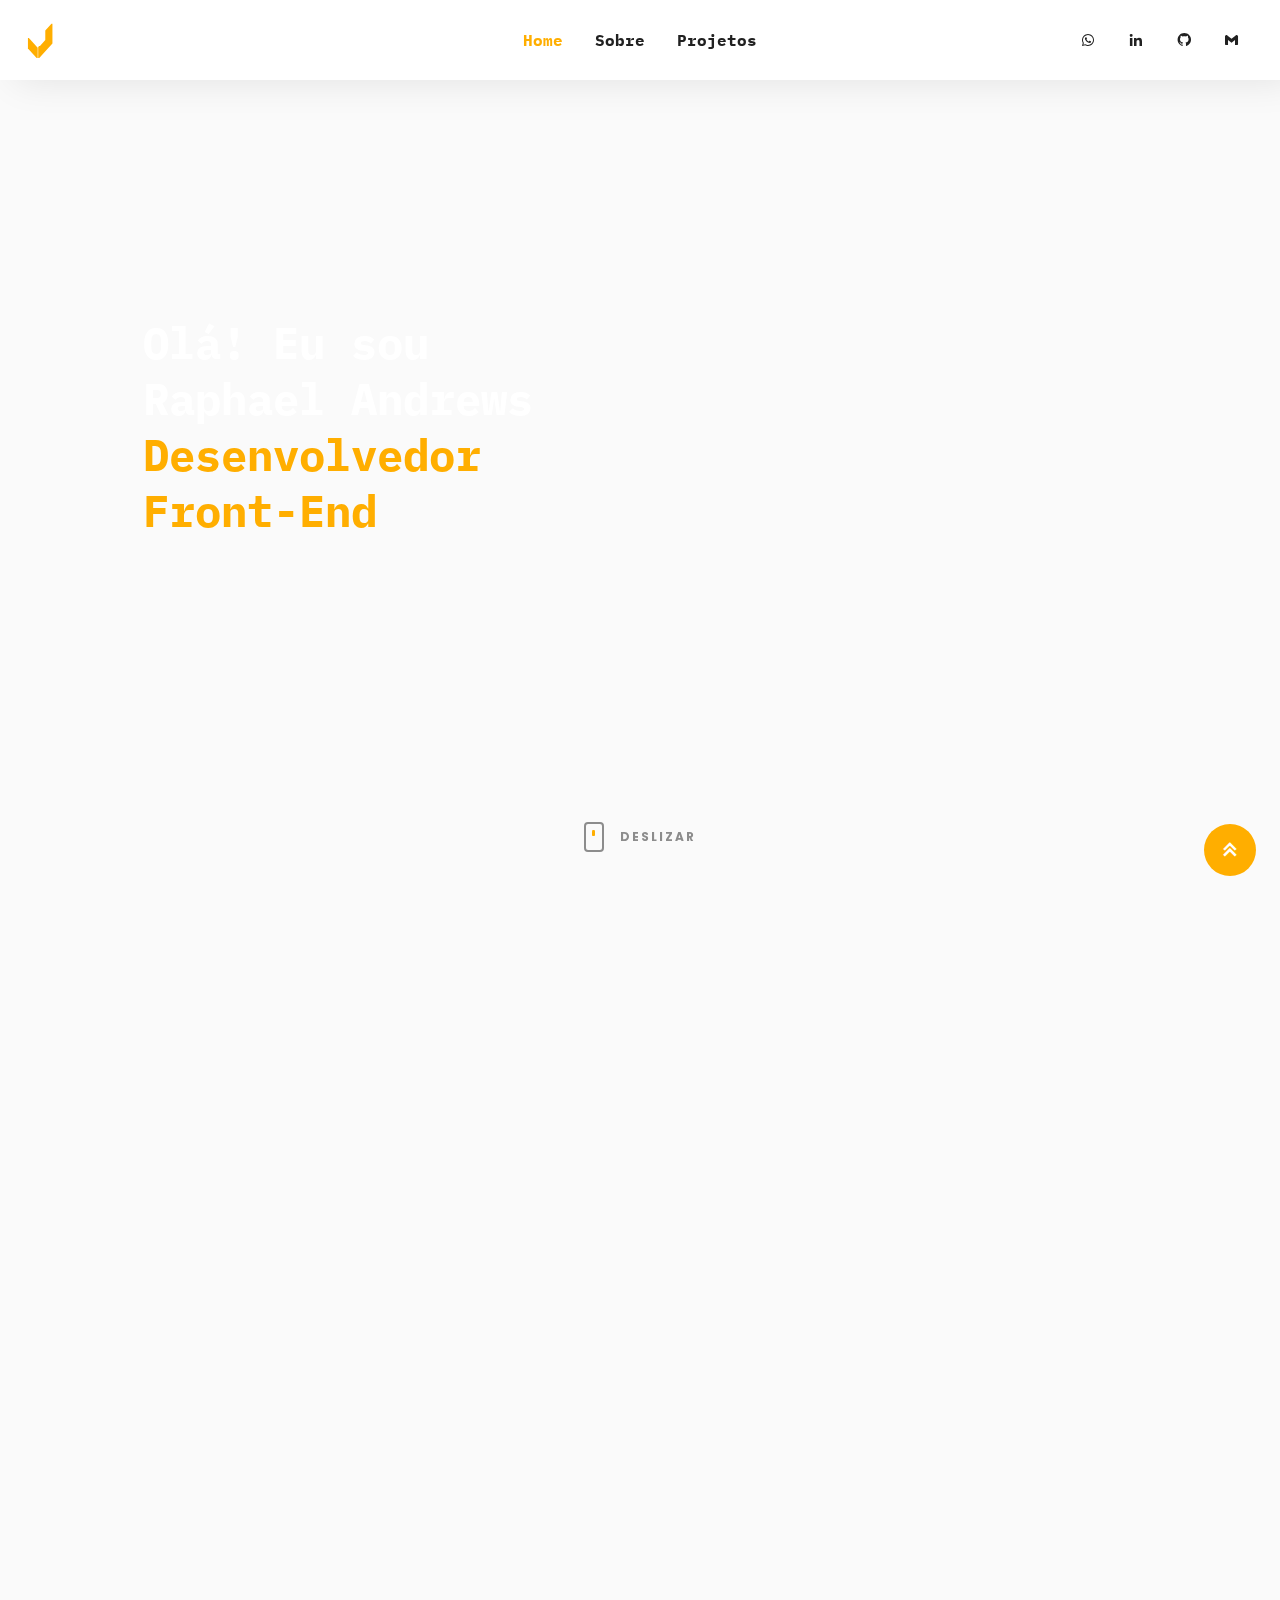
==== commit 8ad09311: "v 1.0" ====
--- a/index.html
+++ b/index.html
@@ -5,242 +5,236 @@
         <meta http-equiv="X-UA-Compatible" content="IE=edge">
         <meta name="viewport" content="width=device-width, initial-scale=1.0">
 
-        <link rel="stylesheet" href="./assets/css/base.css">
-        <link rel="stylesheet" href="./assets/css/footer.css">
         <link rel="stylesheet" href="./assets/css/header.css">
-        <link rel="stylesheet" href="./assets/css/reset.css">
-        <link rel="stylesheet" href="./assets/css/variables.css">
+        <link rel="stylesheet" href="./assets/css/about.css">
         <link rel="stylesheet" href="./assets/css/home.css">
         <link rel="stylesheet" href="./assets/css/projects.css">
-        <link rel="stylesheet" href="./assets/css/about.css">
+        <link rel="stylesheet" href="./assets/css/base.css">
+        <link rel="stylesheet" href="./assets/css/variables.css">
+        <link rel="stylesheet" href="./assets/css/footer.css">
+        
+        <link rel="stylesheet" href="./assets/css/swiper-bundle.min.css">
 
         <link href='https://unpkg.com/boxicons@2.1.1/css/boxicons.min.css' rel='stylesheet'>
 
         <link rel="shortcut icon" href="./assets/img/Logo.svg" type="image/x-icon">
-        
+
         <title>Andrews.Me</title>
     </head>
-
+    
     <body>
         <!--=============== HEADER ===============-->
         <header class="header" id="header">
             <div class="header__box">
                 <a href="#home">
                     <div class="header__logo">
-                        <img src="./assets/img/Logo.svg" alt="Raphael Logo" class="header__img">
+                        <img src="./assets/img/Logo-1.svg" alt="Raphael Logo" class="header__img">
                     </div>
                 </a>
 
                 <div class="header__toggle" id="header-toggle">
-                    <i class='bx bx-menu header__drop' id="theme-button" ></i>
+                    <i class='bx bx-menu header__drop' id="toggle-button" ></i>
 
                     <div class="header__menu">MENU</div>
                 </div>
             </div>
 
-            <div class="header__overlay hidden" id="header-overlay">
-                <div>
-                    <h3 class="overlay__title">Andrews</h3>
-                </div>
-                
+            <nav class="header__overlay overlay__transition" id="header-overlay">                
                 <ul class="header__nav___list">
                     <li class="nav__item">
                         <a href="#home" class="nav__link active">Home</a>
                     </li>
 
                     <li class="nav__item">
-                        <a href="#projects" class="nav__link">Sobre</a>
-                    </li>
-
-                    <li class="nav__item">
-                        <a href="#projects" class="nav__link">Skills</a>
-                    </li>
-
-                    <li class="nav__item">
-                        <a href="#projects" class="nav__link">CV</a>
+                        <a href="#about" class="nav__link">Sobre</a>
                     </li>
 
                     <li class="nav__item">
                         <a href="#projects" class="nav__link">Projetos</a>
                     </li>
                 </ul>
-            </div>
+
+                <div class="overlay__links">
+                    <a href="https://wa.me/5579988666446?text=Ol%C3%A1%21" class="overlay__link" target="_blank">
+                        <i class='bx bxl-whatsapp'></i>
+                    </a>
+    
+                    <a href="https://www.linkedin.com/in/raphael-andrews/" class="overlay__link" target="_blank">
+                        <i class='bx bxl-linkedin' ></i>
+                    </a>
+    
+                    <a href="https://github.com/RaphaelAndrews" class="overlay__link" target="_blank">
+                        <i class='bx bxl-github' ></i>
+                    </a>
+    
+                    <a href="mailto:raphaelandrews95@gmail.com" class="overlay__link" target="_blank">
+                        <i class='bx bxl-gmail' ></i>
+                    </a>
+                </div>
+            </nav>
 
             <div class="header__links">
-                <a href="https://wa.me/5579988666446?text=Ol%C3%A1%21" class="home__link" target="_blank">
+                <a href="https://wa.me/5579988666446?text=Ol%C3%A1%21" class="header__link" target="_blank">
                     <i class='bx bxl-whatsapp'></i>
                 </a>
 
-                <a href="https://www.linkedin.com/in/raphael-andrews/" class="home__link" target="_blank">
+                <a href="https://www.linkedin.com/in/raphael-andrews/" class="header__link" target="_blank">
                     <i class='bx bxl-linkedin' ></i>
                 </a>
 
-                <a href="https://github.com/RaphaelAndrews" class="home__link" target="_blank">
+                <a href="https://github.com/RaphaelAndrews" class="header__link" target="_blank">
                     <i class='bx bxl-github' ></i>
                 </a>
 
-                <a href="mailto:raphaelandrews95@gmail.com" class="home__link" target="_blank">
+                <a href="mailto:raphaelandrews95@gmail.com" class="header__link" target="_blank">
                     <i class='bx bxl-gmail' ></i>
                 </a>
             </div>
-
-            <div class="header__info">
-                <a href="#home"><img src="./assets/img/Logo.svg" alt="Raphael Logo" class="nav__img"></a>
-            </div>
-        </header>
+        </header>      
 
         <!--=============== MAIN ===============-->
         <main class="main">
             <!--=============== HOME ===============-->
             <section class="home" id="home">
                 <div class="home__box">
-                    <h1 class="home__name">Olá! Eu sou<br>Raphael Andrews<br><span class="home__name___span">Desenvolvedor Front-End</span></h1>
-                    
-                    <div>
-                        <a href="#contact" class="home__contact">Contate-me</a>
-                    </div>                                        
-                </div>
-
-                <div>
-                    <img src="./assets/img/FotoBackground-6.jpg" class="home__background" alt="Background Image">
-                </div>
-                
-                <div class="home__wrapper">
-                    <div class="home__scroll-box">
-                        <a href="#projects"><span class="home__scroll"></span></a>
-                        <span class="home__wrapper___scroll">SCROLL DOWN</span>
+                    <h1 class="home__title">Olá! Eu sou<br class="home__br"> Raphael Andrews<br><span class="home__span">Desenvolvedor<br class="home__br"> Front-End</span></h1>  
+
+                </div>
+
+                <div class="home__background"></div>
+
+                <a href="#about" class="home__scroll-box">
+                    <span class="home__scroll"></span>
+                    <span class="home__scroll___span">DESLIZAR</span>
+                </a>             
+            </section>
+
+            <a href="#home" class="scroll__top" id="scroll__top"><i class='bx bx-chevrons-up scroll__icon'></i></a>
+
+            <!--=============== ABOUT ===============-->
+            <section class="about" id="about">
+                <div class="about__box">                       
+                    <div class="about__img">
+                        <img src="./assets/img/FotoBackground-7.png" class="about__img-img" alt="Desktop Image">
                     </div>
 
-                    <nav class="home__nav">
-                        <ul class="home__nav___list">
-                            <li class="nav__link"><a href="#home">Home</a></li>
-                            <li class="nav__link"><a href="#about">Sobre</a></li>
-                            <li class="nav__link"><a href="#cv">CV</a></li>
-                            <li class="nav__link"><a href="#skills">Skills</a></li>
-                            <li class="nav__link"><a href="#projects">Projetos</a></li>
-                        </ul>
-                    </nav>
-
-                    <div class="home__mail">
-                        <a href="#home"><i class='bx bxl-gmail header__mail___link'></i></a>
-                    </div>
-                </div>               
-            </section>
-
-            <section class="about" id="about">
-                <div class="about__box">
-                    <div class="about__img">
-                        <img src="./assets/img/FotoBackground-1.jpg" alt="">
-                    </div>
-
                     <div class="about__info">
-                        <h5 class="box__span"><span>Sobre Mim</span></h5>
-                        <h2 class="about__title">Desenvolvedor Front End Junior que cria websites criativos</h2>
+                        <h2 class="about__title">Sobre Mim</h2>
+                        <h3 class="about__subtitle">Desenvolvedor Front End Junior que gosta de novos desafios</h3>
                         <p class="about__text">Olá, sou um estudante de sistemas para internet que está em busca de sua primeira experiência
-                            profissional como estagiário ou desenvolvedor júnior.
+                            profissional como Estagiário ou Desenvolvedor Júnior.
 
                             Nos próximos tópicos você poderá ver quais tecnologias eu estudo e possuo conhecimento, como
                             também ver os projetos que uso pra treinar minhas habilidades.
 
                             Inicei meus estudos com foco em Front-End, mas hoje busco também me aventurar um pouco com
                             Java.</p>
+
+                            <a download href="./assets/pdf/Currículo Raphael Andrews.pdf" class="about__cv">Download CV</a>
                     </div>
+
+                    
                 </div>
             </section>
-            
+
+            <!--=============== PROJECTS ===============-->
             <section class="projects" id="projects">
-                <div class="">
-                    <div class="projects__title">
-                        <h2>Projetos</h2>
-                    </div>
-
-                    <div class="project__grid">
-                        <article class="project__card">
-                            <a href="https://raphaelandrews.github.io/Stats-Preview-Card/" target="_blank">
-                                <img src="./assets/img/stats-preview-card.jpg" alt="Stats Preview Card Challenge" class="project__img">
-
-                                <div class="project__overlay">
-                                    <h3 class="project__title">Stats Preview Card</h3>
-                                    <span class="project__subtitle">Ver Projeto</span>
-                                </div>
-                            </a>
-                        </article>
-
-                        <article class="project__card">
-                            <a href="https://raphaelandrews.github.io/NFT-Card/" target="_blank">
-                                <img src="./assets/img/nft-card.jpg" alt="NFT Card Challenge" class="project__img">
-
-                                <div class="project__overlay">
-                                    <h3 class="project__title">NFT Card</h3>
-                                    <span class="project__subtitle">Ver Projeto</span>
-                                </div>
-                            </a>
-                        </article>
-
-                        <article class="project__card">
-                            <a href="https://raphaelandrews.github.io/Interactive-Rating/" target="_blank">
-                                <img src="./assets/img/frontendmentor-interactive-rating.jpg" alt="Interactive Rating Challenge" class="project__img">
-
-                                <div class="project__overlay">
-                                    <h3 class="project__title">Interactive Rating</h3>
-                                    <span class="project__subtitle">Ver Projeto</span>
-                                </div>
-                            </a>
-                        </article>
-
-                        <article class="project__card">
-                            <a href="https://raphaelandrews.github.io/Order-Summary/" target="_blank">
-                                <img src="./assets/img/frontendmentor-order.jpg" alt="Order Summary Challenge" class="project__img">
-
-                                <div class="project__overlay">
-                                    <h3 class="project__title">Order Summary</h3>
-                                    <span class="project__subtitle">Ver Projeto</span>
-                                </div>
-                            </a>
-                        </article>
-
-                        <article class="project__card">
-                            <a href="https://raphaelandrews.github.io/QR-Code/" target="_blank">
-                                <img src="./assets/img/frontendmentor.jpg" alt="QR Code Challenge" class="project__img">
-
-                                <div class="project__overlay">
-                                    <h3 class="project__title">QR Code Challenge</h3>
-                                    <span class="project__subtitle">Ver Projeto</span>
-                                </div>
-                            </a>
-                        </article>
-                    </div>
+                <h2 class="projects__title">Projetos</h2>
+
+                <div class="projects__filters">
+                    <span class="projects__item active-project" data-filter="all">All</span>
+                    <span class="projects__item" data-filter=".html">HTML</span>
+                    <span class="projects__item" data-filter=".css">CSS</span>
+                    <span class="projects__item" data-filter=".javascript">JavaScript</span>
+                </div>
+
+                <div class="projects__container">
+                    <article class="projects__card mix html css">
+                        <a href="https://raphaelandrews.github.io/Stats-Preview-Card/" target="_blank">
+                            <img src="./assets/img/stats-preview-card.jpg" alt="Stats Preview Card Challenge" class="projects__img">
+                            <div class="projects__overlay">
+                                <h4 class="projects__overlay___title">Stats Preview Card</h4>
+                                <h5 class="projects__overlay___subtitle">Ver Projeto</h5>
+                            </div>
+                        </a>
+                    </article>
+
+                    <article class="projects__card mix html css">
+                        <a href="https://raphaelandrews.github.io/NFT-Card/" target="_blank">
+                            <img src="./assets/img/nft-card.jpg" alt="NFT Card Challenge" class="projects__img">
+                            <div class="projects__overlay">
+                                <h4 class="projects__overlay___title">NFT Card Challenge</h4>
+                                <h5 class="projects__overlay___subtitle">Ver Projeto</h5>
+                            </div>
+                        </a>
+                    </article>
+
+                    <article class="projects__card mix html css javascript">
+                        <a href="https://raphaelandrews.github.io/Interactive-Rating/" target="_blank">
+                            <img src="./assets/img/frontendmentor-interactive-rating.jpg" alt="Interactive Rating Challenge" class="projects__img">
+                            <div class="projects__overlay">
+                                <h4 class="projects__overlay___title">Interactive Rating Challenge</h4>
+                                <h5 class="projects__overlay___subtitle">Ver Projeto</h5>
+                            </div>
+                        </a>
+                    </article>
+
+                    <article class="projects__card mix html css">
+                        <a href="https://raphaelandrews.github.io/Order-Summary/" target="_blank">
+                            <img src="./assets/img/frontendmentor-order.jpg" alt="Order Summary Challenge" class="projects__img">
+                            <div class="projects__overlay">
+                                <h4 class="projects__overlay___title">Order Summary Challenge</h4>
+                                <h5 class="projects__overlay___subtitle">Ver Projeto</h5>
+                            </div>
+                        </a>
+                    </article>
+
+                    <article class="projects__card mix html css">
+                        <a href="https://raphaelandrews.github.io/QR-Code/" target="_blank">
+                            <img src="./assets/img/frontendmentor.jpg" alt="QR Code Challenge" class="projects__img">
+                            <div class="projects__overlay">
+                                <h4 class="projects__overlay___title">QR Code Challenge</h4>
+                                <h5 class="projects__overlay___subtitle">Ver Projeto</h5>
+                            </div>
+                        </a>
+                    </article>
                 </div>
             </section>
-
-            <footer class="footer" id="footer">
-
-                <div class="footer__links">
-                    <a href="https://wa.me/5579988666446?text=Ol%C3%A1%21" class="footer__link target="_blank"">
-                        <i class='bx bxl-whatsapp'></i>
-                    </a>
-
-                    <a href="https://www.linkedin.com/in/raphael-andrews/" class="footer__link" target="_blank">
-                        <i class='bx bxl-linkedin' ></i>
-                    </a>
-
-                    <a href="https://github.com/RaphaelAndrews" class="footer__link" target="_blank">
-                        <i class='bx bxl-github' ></i>
-                    </a>
-
-                    <a href="mailto:raphaelandrews95@gmail.com" class="footer__link" target="_blank">
-                        <i class='bx bxl-gmail' ></i>
-                    </a>
-                </div>
-
-                <div class="footer__info">
-                    <p>Raphael Andrews</p>
-                    <p>Desenvolvedor Front-end</p>
-                </div>
-            </footer>
         </main>
 
-        <!--=============== MAIN JS ===============-->
+        <!--=============== FOOTER ===============-->
+        <footer class="footer" id="footer">
+            <div class="footer__links">
+                <a href="https://wa.me/5579988666446?text=Ol%C3%A1%21" class="footer__link" target="_blank">
+                    <i class='bx bxl-whatsapp'></i>
+                </a>
+
+                <a href="https://www.linkedin.com/in/raphael-andrews/" class="footer__link" target="_blank">
+                    <i class='bx bxl-linkedin' ></i>
+                </a>
+
+                <a href="https://github.com/RaphaelAndrews" class="footer__link" target="_blank">
+                    <i class='bx bxl-github' ></i>
+                </a>
+
+                <a href="mailto:raphaelandrews95@gmail.com" class="footer__link" target="_blank">
+                    <i class='bx bxl-gmail' ></i>
+                </a>
+            </div>
+
+            <div class="footer__info">
+                <p>Raphael Andrews</p>
+                <p>Desenvolvedor Front-End</p>
+            </div>
+        </footer>
+
+        <!--=============== SCRIPTS ===============-->
+        <script src="./assets/js/mixitup.min.js"></script>
+        
+        <script src="./assets/js/scrollreveal.min.js"></script>
+        
+        <script src="./assets/js/swiper-bundle.min.js"></script>
+
         <script src="./assets/js/main.js"></script>
     </body>
 </html>--- a/assets/css/header.css
+++ b/assets/css/header.css
@@ -7,7 +7,7 @@
     left: 0;
     width: 100%;
     height: 80px;
-    background-color: hsl(230, 6%, 18%);
+    background-color: var(--alternative-color);
     z-index: var(--z-menu);
 }
 
@@ -36,7 +36,6 @@
 .header__toggle {
     display: flex;
     flex-direction: column;
-    gap: .25rem;
     position: relative;
     float: left;
     width: 80px;
@@ -44,198 +43,201 @@
     display: flex;
     justify-content: center;
     align-items: center;
-    color: rgba(255, 255, 255, 0.41);
+    color: var(--text-color);
 }
 
 .header__drop {
     font-size: 2rem;
     cursor: pointer;
-    color: #0bceaf;
+    color: var(--first-color);
+}
+
+.header__drop:hover {
+    color: var(--first-color-alt);
 }
 
 .header__menu {
-    font-size: 10px;
-    font-weight: var(--font-regular);
+    font-family: var(--second-font);
+    font-weight: var(--font-semibold);
+    font-size: var(--tiny-font-size);
     letter-spacing: 2px; 
-}
-
-.header__mail___link {
-    color: var(--second-color);
-}
-
-.header__links,
-.header__info {
-    display: none;
 }
 
 .header__overlay {
     position: fixed;
-    left: 0;
-    width: 100%;
+    width: 300px;
+    right: 0px;
     top: 80px;
     bottom: 0;
-    background-color: #252425;
+    background-color: var(--overlay-color);
     display: flex;
     flex-direction: column;
-    align-items: center;
-    justify-content: center;
-    padding-bottom: 10rem;
+    place-items: center;
+    gap: 4rem;
     z-index: var(--z-menu);
-    transition: .4s;
-}
-
-.header__overlay::after {
-    content: '';
+    transition: .3s ease-in .2s;
+}
+
+.hover {
+    color: var(--first-color);
+}
+
+.overlay__transition {
+    right: -500px;
+}
+
+.header__nav___list {
     position: absolute;
-    right: 0;
-    bottom: 0;
+    top: 10rem;
+    left: 4rem;
+    display: flex;
+    flex-direction: column;
+    align-items: center;
+    text-align: left;
+
+}
+
+.nav__item {
     width: 100%;
-    height: 100px;
-    background: rgba(255, 255, 255, 0.031);
-}
-
-.overlay__title {
-    position: relative;
-    top: -3rem;
-    font-size: 1.5rem;
+}
+
+.nav__link {
+    font-family: var(--second-font);
+    font-weight: var(--font-semibold);
+    line-height: 40px;
     letter-spacing: 3px;
-    font-weight: var(--font-semibold);
+    text-transform: uppercase;
+}
+
+.nav__link:hover,
+.nav__link:focus {
+    color: var(--first-color);
+}
+
+.overlay__links {
+    position: absolute;
+    bottom: 4rem;
+    display: flex;
+    gap: 1rem;
+}
+
+.overlay__link {
+    font-size: var(--h4-font-size);
+    display: flex;
+    width: max-content;
+    padding: .5rem;
+    border-radius: .5rem; 
+    background-color: var(--first-color);
+}
+
+.overlay__link:hover {
+    cursor: pointer;
+    border-radius: .75rem;
     color: var(--second-color);
-}
-
-.overlay__title::before {
-    content: '';
-    position: absolute;
-    right: -40px;
-    left: -100px;
-    top: -10px;
-    bottom: -10px;
-    background: #0bceaf;
-    z-index: -1;
-}
-
-.nav__link {
-    font-size: 12px;
-    height: 40px;
-    line-height: 40px;
-    color: var(--second-color);
-    font-weight: var(--font-semibold);
-    letter-spacing: 3px;
-}
-
+    background-color: var(--first-color-alt);
+    transition: .3s;
+}
+
+.header__link:hover {
+    color: var(--first-color-alt);
+    transition: .3s;
+}
+
+.header__links,
+.header__info,
 .hidden {
     display: none;
 }
 
-.header__nav___list {
-    display: flex;
-    flex-direction: column;
-    align-items: center;
-    text-align: center;
-    width: 92%;
-}
-
-.nav__item {
-    width: 100%;
-}
-
-.nav__link:hover,
-.nav__link:focus {
-    color: #0bceaf;
+.active {
+    color: var(--first-color) !important; 
 }
 
 /*=============== RESPONSIVE ===============*/
-@media screen and (min-width: 780px) {
-    .nav__list {
-        gap: 6rem;
-    }
-
-    .nav__close {
-        top: 3rem;
-        right: 3rem;
-        font-size: 3.5rem;
+@media screen and (min-width: 1024px) {
+    .header {
+        display: flex;
+        justify-content: space-between;
+        background-color: var(--second-color);
+        box-shadow: 15px 0px 38px 0px rgb(0 0 0 / 10%);
+    }
+
+    .header__box {
+        width: 240px;
+    }
+
+    .header__toggle {
+        display: none;
+    }
+
+    .header__overlay {
+        position: relative;
+        width: auto;
+        right: inherit;
+        top: inherit;
+        bottom: inherit;
+        background-color: var(--second-color);
+        display: flex;
+        flex-direction: row;
+        justify-content: center;
+        padding:0 3rem;
+        gap: 4rem;
+        z-index: var(--z-menu);
+        transition: .3s ease-in .2s;
+    }
+
+    .overlay__transition {
+        right: inherit;
+    }
+
+    .header__nav___list {
+        position: relative;
+        top: 0;
+        left: 0;
+        display: flex;
+        flex-direction: row;
+        align-items: center;
+        text-align: left;
+        gap: 2rem;
+    }
+
+    .nav__link {
+        font-family: var(--first-font);
+        font-weight: var(--font-bold);
+        color: var(--alternative-color);
+        line-height: inherit;
+        letter-spacing: inherit;
+        text-transform: inherit;
+    }
+
+    .overlay__links {
+        display: none;
+    }
+
+    .header__links {
+        position: relative;
+        bottom: 0;
+        display: flex;
+        align-content: center;
+        align-items: center;
+        gap: 1rem;
+        padding: 0 2rem;
+        width: 240px;
+    }
+
+    .header__link {
+        font-size: var(--normal-font-size);
+        display: flex;
+        width: max-content;
+        padding: .5rem;
+        border-radius: 0; 
+        color: var(--alternative-color);
+        background-color: var(--second-color);
     }
 }
 
 @media screen and (min-width: 1440px) {
     .header {
-        position: fixed;
-        top: 0;
-        left: 0;
-        width: 80px;
-        height: 100%;
-        z-index: var(--z-menu);
-        background-color: hsl(230, 6%, 18%);
-        display: flex;
-        flex-direction: column;
-        align-items: center;
-        gap: 2rem;
-    }
-
-    .header__logo {
-        position: relative;
-        float: left;
-        width: 80px;
-        height: 80px;
-        line-height: 80px;
-        display: flex;
-        justify-content: center;
-        align-items: center;
-    }
-    
-    .header__img {
-        width: 30px;
-        height: 35px;
-        vertical-align: middle;
-    }
-
-    .header__toggle {
-       display: grid;
-       gap: 2rem;
-       margin: 0 auto; 
-    }
-
-    .header__menu {
-        font-size: var(--tiny-font-size);
-        font-weight: var(--font-semibold);
-        justify-self: center;
-        color: #8b8b8b;
-        letter-spacing: 2px;
-    }
-
-    .header__info {
-        position: absolute;
-        bottom: 0;
-        width: 80px;
-        height: 80px;
-        line-height: 80px;
-        display: flex;
-        justify-content: center;
-        align-items: center;
-        background-color: var(--first-color);
-    }
-
-    .header__mail___link {
-        color: var(--second-color);
-    }
-    
-    .nav__menu {
-        position: inherit;
-        display: flex;
-        width: inherit;        
-    }
-
-    .nav__list {
-        font-size: var(--nav-font-size);
-        flex-direction: row;
-        gap: 2rem;
-    }
-
-    .nav__link {
-        font-weight: var(--font-regular);
-    }
-
-    #nav-close {
-        display: none;
+        padding: 0 1rem;
     }
 }--- a/assets/css/about.css
+++ b/assets/css/about.css
@@ -2,25 +2,35 @@
 @import 'base.css';
 
 .about {
-    background-color: #ffffff;
-    color: #212121;
-    padding: 2rem 0;
+    margin-bottom: -3rem;
+    padding: 6rem 0 1rem;
 }
 
 .about__box {
     display: flex;
     flex-direction: column;
-    gap: 3rem;
-    width: 92%;
+    gap: 2rem;
+    width: 90%;
     max-width: 1440px;
     margin: 0 auto;
-    align-content: center;
 }
 
 .about__img {
+    position: relative;
     width: 100%;
     min-height: 260px;
-    z-index: 10;
+    z-index: var(--z-img);
+}
+
+.about__img::before {
+    content: '';
+    position: absolute;
+    top: 50px;
+    left: -50px;
+    right: 0;
+    bottom: 50px;
+    background-color: var(--first-color);
+    z-index: var(--z-after);
 }
 
 .about__info {
@@ -30,99 +40,85 @@
     position: relative;
 }
 
-.box__span {   
-    text-align: left;
-    font-weight: var(--font-semibold);
-    font-size: 1rem;
-    color: #999;
-    line-height: 16px;
+.about__title {
+    color: var(--first-color);
 }
 
-.about__title {
-    font-size: 1.5rem;
+.about__subtitle {
+    position: relative;
     text-align: left;
     font-weight: var(--font-bold);
-    color: #292929;
+    color: var(--overlay-color);
+}
+
+.about__subtitle::before {
+    content: '';
+    position: absolute;
+    bottom: -1rem;
+    left: 0;
+    width: 50px;
+    height: 2px;
+    background-color: var(--first-color);
 }
 
 .about__text {
-    font-size: 11px;
+    font-family: var(--second-font);
     line-height: 1.5rem;
     font-weight: var(--font-medium);
-    color: #878c9f;
+    color: var(--text-color);
+    margin: 1rem 0;
 }
 
+.about__cv {
+    font-size: var(--h5-font-size);
+    background-color: var(--first-color);
+    padding: .5rem .75rem;
+    border-radius: .5rem;
+    margin: 0 auto;
+}
 
-
+.about__cv:hover {
+    cursor: pointer;
+    background-color: var(--first-color-alt);
+}
 
 /*=============== RESPONSIVE ===============*/
-@media screen and (min-width: 1440px) {
+@media screen and (min-width: 768px) {
+    .about__info {
+        gap: 1.25rem;
+    }
+
+    .about__subtitle::before {
+        bottom: -1.25rem;
+    }
+
+    .about__text {
+        line-height: 2rem;
+        margin-bottom: 1rem;
+    }
+
+    .about__cv {
+        padding: 0.75rem 1rem;
+    }
+}
+
+@media screen and (min-width: 1024px) {
     .about {
-        height: 100vh;
         position: relative;
-        left: 80px;
-        width: 100%;
-        margin-left: -5rem;
         display: flex;
         align-items: center;
+        margin-bottom: 0;
     }
 
     .about__box {
         display: grid;
-        grid-template-columns: 45% 55%;
+        grid-template-columns: 45% 52%;
         flex-direction: row-reverse;
-        gap: 3rem;
-        width: 80%;
-        max-width: 1440px;
-        margin: 0 auto;
-        align-content: center;
+        width: 90%;
     }
 
-    .about__img {
-        position: relative;
-        /*background-image: url(../img/FotoBackground-2.jpg);
-        background-position: center center;
-        background-repeat: no-repeat;
-        background-size: cover;*/
-        width: 100%;
-        min-height: 700px;
-        z-index: 10;
-    }
-
-    .about__img::before {
-        content: '';
-        position: absolute;
-        background-color: var(--first-color);
-        top: 50px;
-        left: -50px;
-        right: 0;
-        bottom: 50px;
-        z-index: -1;
-    }
-
-    .about__info {
-        display: flex;
-        flex-direction: column;
-        gap: 1rem;
-        position: relative;
-    }
-
-    .box__span {   
-        color: #212121;
-        font-size: 1rem;
-        font-weight: var(--font-semibold);
-    }
-
-    .about__title {
-        color: #212121;
-        line-height: 3rem;
-    }
-
-    .about__text {
-        font-family: var(--second-font);
-        font-weight: var(--font-medium);
-        font-size: .75rem;
-        color: #212121;
-        line-height: 1.75rem;
+    .about__img-img {
+        height: 100%;
+        object-fit: cover;
     }
 }--- a/assets/css/home.css
+++ b/assets/css/home.css
@@ -2,199 +2,132 @@
 @import 'base.css';
 
 .home {
-  background-image: url(../img/FotoBackground-6.jpg);
-  background-position: center center;
-  background-repeat: no-repeat;
-  background-size: cover;
-  background-color: hsl(230, 6%, 10%);
-  display: flex;
-  flex-direction: column;
-  align-items: center;
-  justify-content: center;
-  height: 100vh;
+    display: flex;
+    flex-direction: column;
+    align-items: center;
+    justify-content: center;
+    height: 100vh;
+    margin-bottom: -3rem;
 }
 
 .home__box {
     display: grid;
     position: absolute;
-    left: 0;
-    padding: 0 100px 0 20px;
-    top: 29%;
+    padding: 0 15px 0 15px;
+    top: 40%;
     gap: 4rem;
-    z-index: 1;
+    z-index: var(--z-img);
 }
 
-.home__name {
-    font-size: 26px;
-    line-height: 40px;
+.home__title {
+    line-height: 56px;
     text-align: left;
-    font-weight: var(--font-semibold);
+    font-weight: var(--font-bold);
     position: relative;
 }
 
-.home__name___span {
+.home__span {
     color: var(--first-color);
 }
 
-.home__contact {
-    position: relative;
-    padding: 1rem 2rem;
-    font-size: 10px;
-    font-weight: var(--font-semibold);
-    letter-spacing: 4px;
-    border-radius: 4px;
-    background-color: var(--first-color);
-    text-transform: uppercase;
-    color: var(--second-color);
+.home__background {
+    display: inherit;
+    background-image: url(../img/Background.png);
+    background-position: center center;
+    background-repeat: no-repeat;
+    background-size: cover;
+    position: absolute;
+    top: 0;
+    right: 0;
+    width: 100%;
+    height: 100%;
 }
 
-.home__wrapper,
-.home__background {
+.home__scroll-box {
+    position: absolute;
+    bottom: 3rem;
+    display: flex;
+    align-items: center;
+    gap: 1rem;
+}
+
+.home__scroll {
+    float: left;
+    width: 20px;
+    height: 30px;
+    border-radius: 4px;
+    padding: 0 6px; 
+    border: 2px solid var(--local-color);
+}
+
+.home__scroll___span {
+    font-family: var(--second-font);
+    font-size: var(--tiny-font-size);
+    color: var(--local-color);
+    letter-spacing: 2px;
+}
+
+.home__scroll::before {
+    content: '';
+    position: absolute;
+    top: 6px;
+    width: 3px;
+    height: 6px;
+    background-color: var(--first-color);
+    border-radius: 25%;
+    animation: sdb10 2s infinite;
+}
+
+@keyframes sdb10 {
+    0%   { transform: translateY(0); }
+    50%  { transform: translateY(8px); }
+    100% { transform: translateY(0); }
+}
+
+.home__nav {
+    position: fixed;
+    background-color: hsl(230, 6%, 12%);
+    height: 80px;
+    top: 0;
+    left: 80px;
+    right: 0;
+    display: flex;
+    place-items: center;
+    z-index: var(--z-menu);
+}
+
+.home__link:hover {
+    cursor: pointer;
+    color: var(--first-color);
+}
+
+.home__nav {
     display: none;
 }
 
 /*=============== RESPONSIVE ===============*/
-@media screen and (min-width: 780px) {
-    .home__background {
-        position: absolute;
-        top: 0;
-        right: 0;
-        width: 65%;
-        height: 100%;
-        z-index: 0;
-    }
-    
-    .home__links {
-        font-size: 1rem;
-        position: absolute;
-        bottom: 144px;
+@media screen and (min-width: 768px) {
+    .home {
+        margin-bottom: 0;
     }
 
-    .home__mail {
-        width: 80px;
-        height: 80px;
-        line-height: 80px;
-        display: flex;
-        justify-content: center;
-        align-items: center;
-        background-color: var(--first-color);
-    }
-
-    .home__contact {
-        padding: 1rem 2rem;
-        font-size: var(--tiny-font-size);
-        font-family: var(--font-semibold);
-        letter-spacing: 4px;
-        border-radius: 4px;
-        background-color: var(--first-color);
-        text-transform: uppercase;
-        color: var(--second-color);
-    }
-
-    .home__scroll {
-        width: 20px;
-        height: 30px;
-    }
-
-    .home__scroll::before {
-        position: absolute;
-        top: 32px;
-        width: 3px;
-        height: 6px;
-        margin-left: 0.5px;
-    }
-
-    @keyframes sdb10 {
-        0%   { transform: translateY(0); }
-        50%  { transform: translateY(18px); }
-        100% { transform: translateY(0); }
-    }
-
-    @keyframes sdb10 {
-        50%  { transform: translateY(10px); }
+    .home__box {
+        top: 35%;
+        left: 10%;
     }
 }
 
 @media screen and (min-width: 1440px) {
-    .home__wrapper {
-        position: absolute;
-        background-color: hsl(230, 6%, 12%);
-        bottom: 0;
-        height: 80px;
-        left: 80px;
-        right: 0;
-        width: calc(100%-80px);
-        display: flex;
+    .home__box {
+        top: 40%;
+        left: 15%;
     }
 
-    .home__scroll-box {
-        position: relative;
-        float: left;
-        height: 100%;
-        padding: 0 20px;
-        border-right: 1px solid rgba(255, 255, 255, 0.11);
-        display: flex;
-        align-items: center;
-        gap: 1rem;
-    }
+    .home__title {
+        line-height: 80px;
+    } 
 
-    .home__wrapper___scroll {
-        font-weight: var(--font-semibold);
-        font-size: var(--tiny-font-size);
-        color: #8b8b8b;
-        letter-spacing: 2px;
-    }
-
-    .home__nav {
-        height: 100%;
-        padding-left: 4rem;        
-    }
-
-    .home__nav___list {
-        height: 100%;
-        display: flex;
-        align-items: center;
-        gap: 4rem;
-    }
-
-    .nav__link {
-        font-weight: var(--font-semibold);
-        font-size: var(--tiny-font-size);
-        color: #8b8b8b;
-        text-transform: uppercase;
-        letter-spacing: 2px;
-    }
-
-    .home__link {
-        color: #8b8b8b;
-        display: flex;
-        width: max-content;
-        padding: .5rem;
-        border: 1px solid rgba(255, 255, 255, 0.08);  
-    }
-    
-    .home__link:hover {
-        border-radius: .5rem;
-        transition: .3s;
-    }
-
-    .home__scroll {
-        float: left;
-        width: 20px;
-        height: 30px;
-        border-radius: 4px;
-        padding: 0 6px; 
-        border: 2px solid rgba(255, 255, 255, 0.41);
-    }
-    
-    .home__scroll::before {
-        content: '';
-        position: absolute;
-        top: 6px;
-        width: 3px;
-        height: 6px;
-        background-color: var(--first-color);
-        border-radius: 25%;
-        animation: sdb10 2s infinite;
+    .home__br {
+       display: none;
     }
 }--- a/assets/css/projects.css
+++ b/assets/css/projects.css
@@ -1,103 +1,115 @@
-@import 'variables.css';
-@import 'base.css';
-
+/*=============== PROJECTS ===============*/
 .projects {
-    padding: 6rem 0 3rem 0;
+  display: flex;
+  flex-direction: column;
+  gap: 2rem;
+  width: 90%;
+  max-width: 1440px;
+  margin: 0 auto;
+  align-content: center;
+  padding: 6rem 0 3rem;
 }
 
 .projects__title {
-    text-align: center;
-    margin-bottom: 3rem;
+  color: var(--alternative-color);
+  display: flex;
+  justify-content: center;
 }
 
-.project__grid {
-    display: grid;
-    gap: 1.5rem;
+.projects__filters {
+  display: flex;
+  justify-content: center;
+  align-items: center;
+  column-gap: .75rem;
+  flex-wrap: wrap;
 }
 
-.project__card {
-    position: relative;
-    overflow: hidden;
-    width: 90%;
-    margin: 0 auto;
-    max-width: 500px;
+.projects__item {
+  cursor: pointer;
+  color: var(--alternative-color);
+  padding: 0.25rem 0.75rem;
+  font-size: var(--h5-font-size);
+  font-weight: var(--font-bold);
+  border-radius: 0.5rem;
+  margin-bottom: 0.75rem;
 }
 
-.project__img {
-    width: 100%;
-    height: 100%;
+.projects__item:hover {
+  color: var(--first-color);
 }
 
-.project__overlay {
-    position: absolute;
-    width: 100%;
-    height: 100%;
-    left: 0;
-    bottom: -100%;
-    background-color: hsla(0, 0%, 97%, 0.9);
-    display: flex;
-    flex-direction: column;
-    gap: 0.5rem;
-    align-items: center;
-    justify-content: center;
-    transition: .3s;
+/* Active*/
+.active-project {
+  background-color: var(--first-color);
+  color: var(--second-color) !important;
 }
 
-.project__title {
-    color: var(--first-color);
-    font-weight: var(--font-bold);
+.active-project:hover {
+  background-color: var(--first-color-alt);
 }
 
-.project__subtitle {
-    color: var(--first-color);
-    font-size: var(--normal-font-size);
-    font-weight: var(--font-regular);
+.projects__container {
+  display: grid;
+  grid-template-columns: repeat(auto-fit, minmax(280px, 1fr));
+  place-items: center;
+  gap: 2rem;
 }
 
-.project__title:hover,
-.project__subtitle:hover {
-    color: var(--alternative-color);
+.projects__card {
+  position: relative;
+  max-width: 355px;
+  overflow: hidden;
 }
 
-.project__card:hover .project__overlay {
-    bottom: 0;
+.projects__img {
+  width: 100%;
+  height: 100%;
+}
+  
+.projects__overlay {
+  position: absolute;
+  padding: 2rem;
+  top: 0;
+  left: 0;
+  right: 0;
+  bottom: 0;
+  height: 100%;
+  background: hsla(0, 0%, 0%, 0.4);
+  display: flex;
+  flex-direction: column;
+  justify-content: center;
+  align-items: center;
+  text-align: center;
+  transition: .3s;
+}
+
+.projects__overlay___title{
+    font-weight: var(--font-bold);
+    margin-bottom: .25rem;
+}
+  
+.projects__overlay___subtitle {
+  font-family: var(--second-font);
+  font-weight: var(--font-semibold);
+  letter-spacing: 2px;
+  text-transform: uppercase;
+  color: var(--first-color);
+}
+
+.projects__card,
+.projects__img,
+.projects__overlay {
+  border-radius: .75rem;
+}
+  
+.projects__card:hover .projects__overlay {
+  bottom: 0;
 }
 
 /*=============== RESPONSIVE ===============*/
-@media screen and (min-width: 780px) {
-    .projects {
-        padding: 8rem 0 4rem;
-    }
-
-    .projects__title {
-        margin-bottom: 4rem;
-    }
-    
-    .project__grid {
-        gap: 3rem;
-    }
-
-    .project__card {
-        max-width: 700px;
-    }
-}
-
-@media screen and (min-width: 1440px) {
-    .projects {
-        padding: 8rem 0 4rem;
-    }
-
-    .projects__title {
-        margin-bottom: 6rem;
-    }
-    
-    .project__grid {
-        grid-template-columns: repeat(2, max-content);
-        justify-content: center;
-        gap: 3rem;
-    }
-
-    .project__card {
-        width: inherit;
+@media screen and (min-width: 1024px) {
+    .projects__overlay {
+      top: inherit;
+      bottom: -100%;
     }
 }--- a/assets/css/base.css
+++ b/assets/css/base.css
@@ -2,7 +2,9 @@
 
 * {
     box-sizing: border-box;
-}
+    padding: 0;
+    margin: 0;
+  }
 
 html {
     scroll-behavior: smooth;
@@ -26,12 +28,10 @@
 
 body {
     font-family: var(--first-font);
-    background-color: hsl(230, 6%, 10%);
+    font-size: var(--normal-font-size);
+    font-weight: var(--font-bold);
     color: var(--second-color);
-    font-size: var(--normal-font-size);
-    font-family: var(--first-font);
-    font-weight: var(--font-extrabold);
-    transition: .4s; /* Animação Light mode */
+    background-color: var(--body-color);
 }
 
 ul {
@@ -40,6 +40,7 @@
   
 a {
     text-decoration: none;
+    color: var(--second-color);
 }
 
 button {
@@ -53,19 +54,7 @@
     height: auto;
 }
 
-
-/*========== Variáveis Light Theme ==========*/
-
-/*========== 
-   Mudanças de cor em algumas partes do site no ligth theme
-==========*/
-
-/*=============== Classes Reutilizáveis ===============*/
-
-.container {
-
-}
-
+/*=============== CLASSES REUTILIZÁVEIS ===============*/
 .main {
     overflow: clip;
 }
@@ -73,17 +62,17 @@
 /*=============== SCROLL TOP ===============*/
 .scroll__top{
     position: fixed;
-    bottom: 16px;
-    right: 16px;
+    bottom: 1rem;
+    right: 1rem;
     z-index: var(--z-fixed);
 }
 
 .scroll__icon {
-    font-size: 1.5rem;
-    background-color: var(--second-color);
+    font-size: var(--h3-font-size);
+    background-color: var(--first-color);
     border-radius: 50%;
     padding: .5rem;
-    color: var(--first-color);
+    color: var(--second-color);
 }
 
 /*=============== SCROLL ===============*/
@@ -103,13 +92,13 @@
 }
 
 /*=============== RESPONSIVE ===============*/
-@media screen and (min-width: 780px) {
+@media screen and (min-width: 768px) {
     .scroll__top {
-        bottom: 2rem;
-        right: 2rem;
+        bottom: 1.5rem;
+        right: 1.5rem;
     }
 
     .scroll__icon {
-        font-size: 3rem;
+        padding: .75rem;
     }
 }--- a/assets/css/variables.css
+++ b/assets/css/variables.css
@@ -1,5 +1,4 @@
-@import url('https://fonts.googleapis.com/css2?family=Poppins:wght@400;500;600;700;800;900&display=swap');
-@import url('https://fonts.googleapis.com/css2?family=IBM+Plex+Mono:wght@300;400;500;600;700&display=swap');
+@import url('https://fonts.googleapis.com/css2?family=IBM+Plex+Mono:wght@400;500;600;700&family=Poppins:wght@400;500;600;700;800;900&display=swap');
 
 :root {
     /*========== Colors ==========*/
@@ -8,28 +7,44 @@
             Orange: hsl(12, 100%, 50%)  
             Blue: hsl(211, 100%, 48%)  
             Cyan: hsl(170, 90%, 43%) 
+            Purple: hsl(250, 66%, 75%)
+            Teal: hsl(174, 63%, 62%)
+            Red: hsl(342, 100%, 50%) 
+            Red: hsl(348, 100%, 50%)
+            Blue: hsl(207, 90%, 72%)
+            Pink: hsl(356, 66%, 75%)
+            Yellow: hsl(46, 96%, 55%)
+            Yellow: hsl(41, 100%, 50%)
+            Black: hsl(0, 0%, 13%)
+            Grey: hsl(0, 0%, 38%)
     */
 
-    --first-hue: 170;
-    --sat: 90%;
-    --lig: 43%;
+    --first-hue: 41;
+    --sat: 100%;
+    --lig: 50%;
 
     --first-color: hsl(var(--first-hue), var(--sat), var(--lig));
-    --second-color: hsl(0, 0%, 97%);
-    --alternative-color: hsl(230, 6%, 18%);
+    --first-color-alt: hsl(var(--first-hue), var(--sat), 46%); /* -4% */
+    --second-color: hsl(255, 100%, 100%);
+    --alternative-color: hsl(0, 0%, 13%);
+    --overlay-color: hsl(0, 0%, 17%);
+    --text-color: hsl(0, 0%, 38%);
+    --local-color: hsl(0, 0%, 55%);
+    --body-color: hsl(0, 0%, 98%);
     
     /*========== Font and typography ==========*/
-    /*font-family: 'Poppins', sans-serif;
-    font-family: 'IBM Plex Mono', monospace;*/
+    /*font-family: 'IBM Plex Mono', monospace;
+    font-family: 'Poppins', sans-serif;*/
 
-    --first-font: 'Poppins', sans-serif;
-    --second-font: 
-    --h1-font-size: 2.25rem;
+    --first-font: 'IBM Plex Mono', monospace;
+    --second-font: 'Poppins', sans-serif;
+    --h1-font-size: 2rem;
     --h2-font-size: 1.75rem;
-    --h3-font-size: 1.25rem;
-    --h4-font-size: 1.125rem;
-    --normal-font-size: 1rem;
-    --tiny-font-size: .75rem;
+    --h3-font-size: 1.5rem;
+    --h4-font-size: 1.25rem;
+    --h5-font-size: 1rem;
+    --normal-font-size: .75rem;
+    --tiny-font-size: .625rem;
 
     /*========== Font weight ==========*/
     --font-regular: 400;
@@ -40,39 +55,31 @@
     --font-black: 900;
 
     /*========== z index ==========*/
-    --z-asset: -1;
+    --z-after: -1;
+    --z-img: 1;
     --z-fixed: 10;
     --z-menu: 100;
 }
 
 /*=============== RESPONSIVE ===============*/
-@media screen and (max-width: 320px) {
-    .nav__menu {
-        padding: 1rem 1.5rem;
-    }
-}
-
-@media screen and (min-width: 780px) {
+@media screen and (min-width: 768px) {
     :root {
-        --header-height: 4.5rem;
-
-        --h1-font-size: 4rem;
-        --h2-font-size: 3rem;
-        --h3-font-size: 2rem;
-        --h4-font-size: 1.5rem;
-        --normal-font-size: 1.25rem;
-        --tiny-font-size: 1rem;
+        --h1-font-size: 2.75rem;
+        --h2-font-size: 2.5rem;
+        --h3-font-size: 1.75rem;
+        --normal-font-size: 1rem;
+        --tiny-font-size: .75rem;
     }
 }
 
 @media screen and (min-width: 1440px) {
     :root {
-        --h1-font-size: 3.125rem;
-        --h2-font-size: 2rem;
-        --h3-font-size: 3rem;
-        --h4-font-size: 2.25rem;
-        --normal-font-size: 1rem;
-        --tiny-font-size: .625rem;
-        --nav-font-size: 1.25rem;
+        --h1-font-size: 3.25rem;
+        --h2-font-size: 2.75rem;
+        --h3-font-size: 2rem;
+        --h4-font-size: 1.5rem;
+        --h5-font-size: 1.25rem;
+        --normal-font-size: 1.25rem;
+        --tiny-font-size: 1rem;
     }
 }--- a/assets/css/footer.css
+++ b/assets/css/footer.css
@@ -2,42 +2,48 @@
 @import 'base.css';
 
 .footer {
-    padding: 2.5rem 0;
-    display: grid;
-    justify-content: center;
-    text-align: center;
-    gap: 2rem;    
+    display: flex;
+    flex-direction: column;
+    gap: 3rem;
+    place-items: center;
+    padding: 4.5rem 0 1rem;
+    background-color: var(--alternative-color);
 }
 
 .footer__links {
     display: flex;
-    gap: 1.5rem;
-    font-size: 1.5rem;
+    gap: 1.25rem;
 }
 
 .footer__link {
-    color: var(--alternative-color);
+    font-size: var(--h4-font-size);
     display: flex;
     width: max-content;
-    border-radius: .25rem;
-    padding: .25rem;
+    border-radius: .5rem;
+    padding: .75rem;
+    background-color: var(--first-color); 
 }
 
 .footer__link:hover {
-    color: var(--alternative-color);
-    background-color: var(--second-color);
+    border-radius: 1rem;
+    background-color: var(--first-color-alt);
+    transition: .3s;
 }
 
 .footer__info {
     display: grid;
-    gap: .5rem;
-    font-size: var(--tiny-font-size);
-    font-weight: var(--font-regular);
-    color: var(--alternative-color);
+    text-align: center;
+    gap: 0.5rem;
+    font-weight: var(--font-semibold);
+    color: var(--text-color);
 }
 
-@media screen and (min-width: 1440px) {
+/*=============== RESPONSIVE ===============*/
+@media screen and (min-width: 768px) {
     .footer {
-        gap: 3rem;
+        padding-bottom: 1.5rem;
+    }
+    .footer__links {
+        gap: 1.5rem;
     }
 }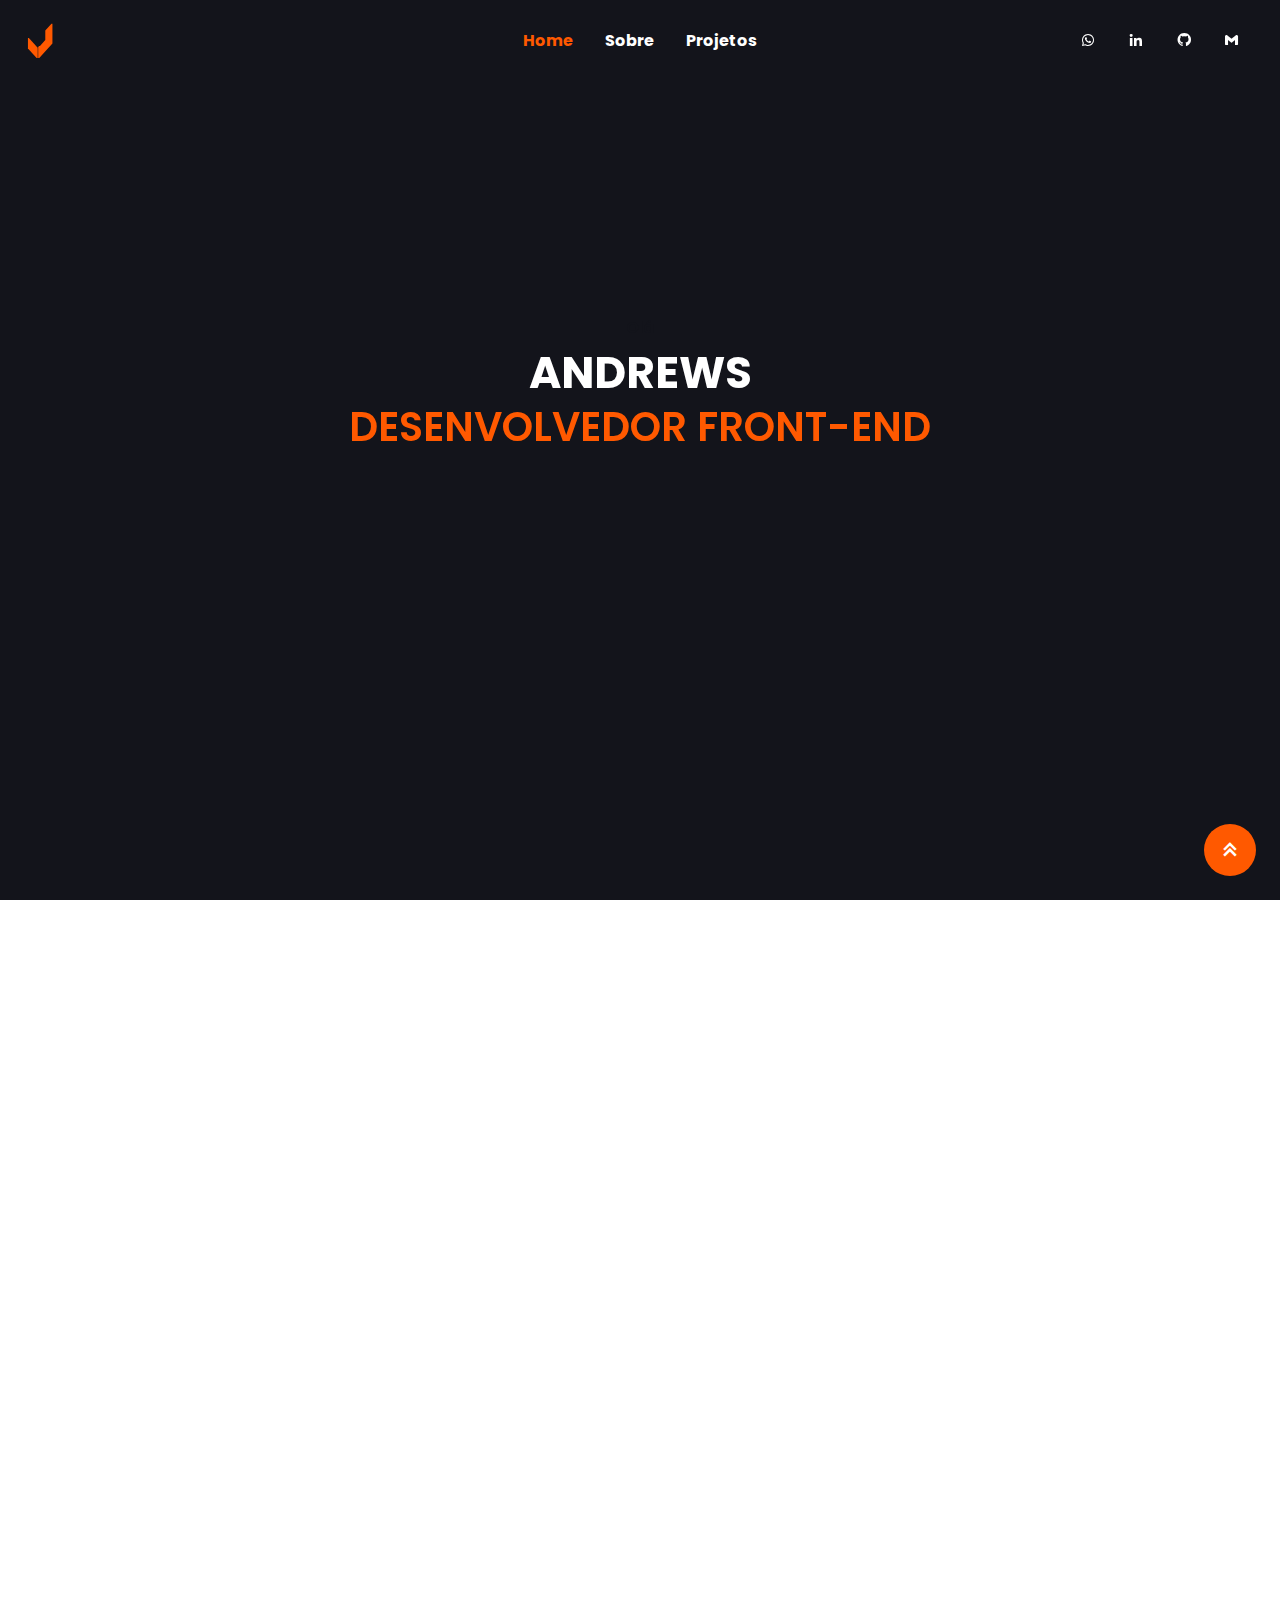
==== commit 3f27e4cd: "v2.0" ====
--- a/index.html
+++ b/index.html
@@ -12,12 +12,14 @@
         <link rel="stylesheet" href="./assets/css/base.css">
         <link rel="stylesheet" href="./assets/css/variables.css">
         <link rel="stylesheet" href="./assets/css/footer.css">
+        <link rel="stylesheet" href="./assets/css/central.css">
+        <link rel="stylesheet" href="./assets/css/timer.css">
         
         <link rel="stylesheet" href="./assets/css/swiper-bundle.min.css">
 
         <link href='https://unpkg.com/boxicons@2.1.1/css/boxicons.min.css' rel='stylesheet'>
 
-        <link rel="shortcut icon" href="./assets/img/Logo.svg" type="image/x-icon">
+        <link rel="shortcut icon" href="./assets/img/logo-orange.svg" type="image/x-icon">
 
         <title>Andrews.Me</title>
     </head>
@@ -28,7 +30,7 @@
             <div class="header__box">
                 <a href="#home">
                     <div class="header__logo">
-                        <img src="./assets/img/Logo-1.svg" alt="Raphael Logo" class="header__img">
+                        <img src="./assets/img/logo-orange.svg" alt="Raphael Logo" class="header__img">
                     </div>
                 </a>
 
@@ -71,6 +73,9 @@
                         <i class='bx bxl-gmail' ></i>
                     </a>
                 </div>
+
+                <div class="tracks__overlay"></div>
+                <div class="tracks__overlay2"></div>
             </nav>
 
             <div class="header__links">
@@ -97,16 +102,17 @@
             <!--=============== HOME ===============-->
             <section class="home" id="home">
                 <div class="home__box">
-                    <h1 class="home__title">Olá! Eu sou<br class="home__br"> Raphael Andrews<br><span class="home__span">Desenvolvedor<br class="home__br"> Front-End</span></h1>  
-
-                </div>
-
-                <div class="home__background"></div>
+                    <span>Olá</span>
+                    <h1 class="home__title">ANDREWS</h1>
+                    <h2 class="home__subtitle">DESENVOLVEDOR FRONT-END</h2>
+                </div>
 
                 <a href="#about" class="home__scroll-box">
-                    <span class="home__scroll"></span>
-                    <span class="home__scroll___span">DESLIZAR</span>
-                </a>             
+                    <span class="home__scroll">
+                      <i class='bx bx-chevron-down arrow__1'></i>
+                      <i class='bx bx-chevron-down arrow__2'></i>
+                      <i class='bx bx-chevron-down arrow__3'></i>
+                  </a>            
             </section>
 
             <a href="#home" class="scroll__top" id="scroll__top"><i class='bx bx-chevrons-up scroll__icon'></i></a>
@@ -200,7 +206,116 @@
                     </article>
                 </div>
             </section>
+
+            <section class="central" id="central">  
+                <h2 class="central__title">Central</h2>
+                <div class="central__locks">            
+                    <div class="central__btns">
+                        <h5 class="locks__1" id="locks-1">Header</h5>
+                        <h5 class="locks__2" id="locks-2">Home</h5>
+                        <h5 class="locks__3" id="locks-3">About</h5>
+                        <h5 class="locks__4" id="locks-4">Projects</h5>
+                    </div>
+
+                    <div class="central__display">
+                        <div class="locks__line-1"></div>
+                        <div class="locks__line-2"></div>
+                        <div class="locks__line-3"></div>
+
+                        <div class="external1">
+                            <div class="external__locks-1">
+                                <div class="locks" id="lock-1">
+                                    <div class="internal__locks-1"></div>
+                                </div>
+                            </div>
+
+                            <div class="external__locks-1">
+                                <div class="locks" id="lock-2">
+                                    <div class="internal__locks-1"></div>
+                                </div>
+                            </div>
+                        </div>
+
+
+                        <div class="external2">
+                            <div class="external__locks-2">
+                                <div class="locks" id="lock-3">
+                                    <div class="internal__locks-2"></div>
+                                </div>
+                            </div>
+                            
+                            <div class="external__locks-2">
+                                <div class="locks" id="lock-4">
+                                    <div class="internal__locks-2"></div>
+                                </div>
+                            </div>
+                        </div>
+                </div>
+
+                <div class="central__energy">
+                    <h5 class="energy__main">SISTEMA PRINCIPAL DE ENERGIA</h5>
+
+                    <div class="energy__level">
+                        <span >NÍVEL DE ENERGIA</span>
+                        <div class="tracks" id="tracks"></div>
+                    </div>
+                </div>
+
+                <div class="central__timer">
+                    <div class="timer">
+                        <div class="time">
+                            <span class="minute-second-area">
+                            <span class="minute" id="minute">00</span>:<span class="second" id="second">00</span><span class="millisecond-area">:<span class="millisecond" id="millisecond">00</span></span>
+                            </span>
+                        </div>
+                    
+                        <div class="control">
+                            <button class="active__control control__button" id="start-button">
+                            <div class="control__text">START</div>
+                            <div class="control__click"></div>
+                            </button>
+                    
+                            <button class="control__button" id="stop-button">
+                            <div class="control__text">STOP</div>
+                            <div class="control__click"></div>
+                            </button>
+                    
+                            <button class="active__control control__button" id="reset-button">
+                            <div class="control__text">RESET</div>
+                            <div class="control__click"></div>
+                            </button>
+                        </div>
+                    </div>
+
+                    <div class="central__systems">
+                        <div class="central__internal hide" id="internal">
+                            <div class="internal__box">
+                                <div class="internal__symbol">内部</div>
+                                <div class="internal__text">INTERNAL</div>
+                            </div>
+                            <div class="tracks__internal"></div> 
+                        </div>
+
+                        <div class="central__main">
+                            <div class="central__box">
+                                <div class="central__symbol">主なエネルギー供給システム</div>
+                                <div class="central__text">MAIN ENERGY SUPPLY SYSTEM</div>
+                            </div>
+                        </div>
+
+                        <div class="central__internal" id="external">
+                            <div class="internal__box">
+                                <div class="internal__symbol">外部</div>
+                                <div class="internal__text">EXTERNAL</div>
+                            </div>
+                            <div class="tracks__internal"></div> 
+                        </div>
+                    </div>
+                </div>
+            </section>
         </main>
+
+    
 
         <!--=============== FOOTER ===============-->
         <footer class="footer" id="footer">
@@ -235,6 +350,8 @@
         
         <script src="./assets/js/swiper-bundle.min.js"></script>
 
+        <script src="./assets/js/timer.js"></script>
+
         <script src="./assets/js/main.js"></script>
     </body>
 </html>--- a/assets/css/header.css
+++ b/assets/css/header.css
@@ -7,7 +7,7 @@
     left: 0;
     width: 100%;
     height: 80px;
-    background-color: var(--alternative-color);
+    background-color: var(--second-color);
     z-index: var(--z-menu);
 }
 
@@ -43,7 +43,6 @@
     display: flex;
     justify-content: center;
     align-items: center;
-    color: var(--text-color);
 }
 
 .header__drop {
@@ -60,7 +59,8 @@
     font-family: var(--second-font);
     font-weight: var(--font-semibold);
     font-size: var(--tiny-font-size);
-    letter-spacing: 2px; 
+    letter-spacing: 2px;
+    color: var(--alternative-color);
 }
 
 .header__overlay {
@@ -69,7 +69,7 @@
     right: 0px;
     top: 80px;
     bottom: 0;
-    background-color: var(--overlay-color);
+    background-color: var(--body-color);
     display: flex;
     flex-direction: column;
     place-items: center;
@@ -102,8 +102,7 @@
 }
 
 .nav__link {
-    font-family: var(--second-font);
-    font-weight: var(--font-semibold);
+    font-weight: var(--font-bold);
     line-height: 40px;
     letter-spacing: 3px;
     text-transform: uppercase;
@@ -116,7 +115,7 @@
 
 .overlay__links {
     position: absolute;
-    bottom: 4rem;
+    bottom: 10rem;
     display: flex;
     gap: 1rem;
 }
@@ -127,6 +126,7 @@
     width: max-content;
     padding: .5rem;
     border-radius: .5rem; 
+    color: var(--body-color);
     background-color: var(--first-color);
 }
 
@@ -143,6 +143,33 @@
     transition: .3s;
 }
 
+.tracks__overlay,
+.tracks__overlay2 {
+    position: absolute;
+    right: 0;
+    bottom: 0;
+    height: 60px;
+    width: 50%;
+    background-image: repeating-linear-gradient(
+        -45deg,
+        var(--first-color) calc(-1 * 3px),
+        var(--first-color) calc(15px + 3px / 2),
+        transparent calc(15px + 3px / 2),
+        transparent calc(2 * 15px)
+    );
+}
+
+.tracks__overlay2 {   
+    left: 0;
+    background-image: repeating-linear-gradient(
+        45deg,
+        var(--first-color) calc(-1 * 3px),
+        var(--first-color) calc(15px + 3px / 2),
+        transparent calc(15px + 3px / 2),
+        transparent calc(2 * 15px)
+    );
+}
+
 .header__links,
 .header__info,
 .hidden {
@@ -159,7 +186,6 @@
         display: flex;
         justify-content: space-between;
         background-color: var(--second-color);
-        box-shadow: 15px 0px 38px 0px rgb(0 0 0 / 10%);
     }
 
     .header__box {
@@ -204,7 +230,7 @@
     .nav__link {
         font-family: var(--first-font);
         font-weight: var(--font-bold);
-        color: var(--alternative-color);
+        color: var(--body-color);
         line-height: inherit;
         letter-spacing: inherit;
         text-transform: inherit;
@@ -231,8 +257,13 @@
         width: max-content;
         padding: .5rem;
         border-radius: 0; 
-        color: var(--alternative-color);
+        color: var(--body-color);
         background-color: var(--second-color);
+    }
+
+    .tracks__overlay,
+    .tracks__overlay2 {
+        display: none;
     }
 }
 
--- a/assets/css/about.css
+++ b/assets/css/about.css
@@ -48,7 +48,6 @@
     position: relative;
     text-align: left;
     font-weight: var(--font-bold);
-    color: var(--overlay-color);
 }
 
 .about__subtitle::before {
@@ -65,13 +64,14 @@
     font-family: var(--second-font);
     line-height: 1.5rem;
     font-weight: var(--font-medium);
-    color: var(--text-color);
+    color: var(--alternative-color);
     margin: 1rem 0;
 }
 
 .about__cv {
     font-size: var(--h5-font-size);
     background-color: var(--first-color);
+    color: var(--body-color);
     padding: .5rem .75rem;
     border-radius: .5rem;
     margin: 0 auto;
--- a/assets/css/home.css
+++ b/assets/css/home.css
@@ -8,80 +8,88 @@
     justify-content: center;
     height: 100vh;
     margin-bottom: -3rem;
+    background-color: var(--second-color);
 }
 
 .home__box {
     display: grid;
+    place-items: center;
     position: absolute;
     padding: 0 15px 0 15px;
     top: 40%;
-    gap: 4rem;
+    text-align: center;
     z-index: var(--z-img);
 }
 
 .home__title {
-    line-height: 56px;
-    text-align: left;
-    font-weight: var(--font-bold);
-    position: relative;
+    color: var(--body-color);
 }
 
-.home__span {
+.home__subtitle {
     color: var(--first-color);
-}
-
-.home__background {
-    display: inherit;
-    background-image: url(../img/Background.png);
-    background-position: center center;
-    background-repeat: no-repeat;
-    background-size: cover;
-    position: absolute;
-    top: 0;
-    right: 0;
-    width: 100%;
-    height: 100%;
+    font-weight: var(--font-semibold);
+    line-height: 1.1;
 }
 
 .home__scroll-box {
     position: absolute;
     bottom: 3rem;
-    display: flex;
-    align-items: center;
-    gap: 1rem;
+    margin: 0 auto;
 }
 
 .home__scroll {
-    float: left;
-    width: 20px;
-    height: 30px;
-    border-radius: 4px;
-    padding: 0 6px; 
-    border: 2px solid var(--local-color);
+    display: flex;
+    flex-direction: column;  
 }
 
-.home__scroll___span {
-    font-family: var(--second-font);
-    font-size: var(--tiny-font-size);
-    color: var(--local-color);
-    letter-spacing: 2px;
+.arrow__1,
+.arrow__2,
+.arrow__3 {
+    font-size: 2rem;
+    color: var(--first-color);
+    margin-top: -1rem;
+    -webkit-animation: sdb07 2s infinite;
+    animation: sdb 2s infinite;
+    opacity: 0;
 }
 
-.home__scroll::before {
-    content: '';
-    position: absolute;
-    top: 6px;
-    width: 3px;
-    height: 6px;
-    background-color: var(--first-color);
-    border-radius: 25%;
-    animation: sdb10 2s infinite;
+.arrow__1 {
+    -webkit-animation-delay: 0s;
+    animation-delay: 0s;
 }
 
-@keyframes sdb10 {
-    0%   { transform: translateY(0); }
-    50%  { transform: translateY(8px); }
-    100% { transform: translateY(0); }
+.arrow__2 {
+    -webkit-animation-delay: .15s;
+    animation-delay: .15s;
+}
+
+.arrow__3 {
+    -webkit-animation-delay: .3s;
+    animation-delay: .3s;
+}
+
+@-webkit-keyframes sdb {
+    0% {
+      opacity: 0;
+    }
+    50% {
+      opacity: 1;
+    }
+    100% {
+      opacity: 0;
+    }
+}
+  
+@keyframes sdb {
+    0% {
+      opacity: 0;
+    }
+    50% {
+      opacity: 1;
+    }
+    100% {
+      opacity: 0;
+    }
 }
 
 .home__nav {
@@ -113,14 +121,12 @@
 
     .home__box {
         top: 35%;
-        left: 10%;
     }
 }
 
 @media screen and (min-width: 1440px) {
     .home__box {
         top: 40%;
-        left: 15%;
     }
 
     .home__title {
--- a/assets/css/projects.css
+++ b/assets/css/projects.css
@@ -7,11 +7,11 @@
   max-width: 1440px;
   margin: 0 auto;
   align-content: center;
-  padding: 6rem 0 3rem;
+  padding: 6rem 0 1rem;
 }
 
 .projects__title {
-  color: var(--alternative-color);
+  color: var(--first-color);
   display: flex;
   justify-content: center;
 }
@@ -29,7 +29,7 @@
   color: var(--alternative-color);
   padding: 0.25rem 0.75rem;
   font-size: var(--h5-font-size);
-  font-weight: var(--font-bold);
+  font-weight: var(--font-semibold);
   border-radius: 0.5rem;
   margin-bottom: 0.75rem;
 }
@@ -41,7 +41,7 @@
 /* Active*/
 .active-project {
   background-color: var(--first-color);
-  color: var(--second-color) !important;
+  color: var(--body-color) !important;
 }
 
 .active-project:hover {
@@ -74,7 +74,7 @@
   right: 0;
   bottom: 0;
   height: 100%;
-  background: hsla(0, 0%, 0%, 0.4);
+  background: hsla(0, 0%, 0%, 0.7);
   display: flex;
   flex-direction: column;
   justify-content: center;
@@ -85,12 +85,13 @@
 
 .projects__overlay___title{
     font-weight: var(--font-bold);
+    color: var(--body-color);
     margin-bottom: .25rem;
 }
   
 .projects__overlay___subtitle {
   font-family: var(--second-font);
-  font-weight: var(--font-semibold);
+  font-weight: var(--font-bold);
   letter-spacing: 2px;
   text-transform: uppercase;
   color: var(--first-color);
--- a/assets/css/base.css
+++ b/assets/css/base.css
@@ -29,7 +29,7 @@
 body {
     font-family: var(--first-font);
     font-size: var(--normal-font-size);
-    font-weight: var(--font-bold);
+    font-weight: var(--font-semibold);
     color: var(--second-color);
     background-color: var(--body-color);
 }
@@ -59,6 +59,10 @@
     overflow: clip;
 }
 
+.hide {
+    opacity: 0;
+}
+
 /*=============== SCROLL TOP ===============*/
 .scroll__top{
     position: fixed;
@@ -72,7 +76,7 @@
     background-color: var(--first-color);
     border-radius: 50%;
     padding: .5rem;
-    color: var(--second-color);
+    color: var(--body-color);
 }
 
 /*=============== SCROLL ===============*/
@@ -91,6 +95,28 @@
     background-color: hsl(var(--first-hue), 0%, 20%);
 }
 
+/*=============== THEME ===============*/
+.change-theme {
+    font-size: 1.25rem;
+    cursor: pointer;
+    transition: .3s;
+  }
+  
+.change-theme:hover {
+    color: var(--first-color);
+}
+
+/*========== Variables Light theme ==========*/
+body.light-theme {
+    --body-color: hsl(0, 0%, 0%);
+    --first-color: hsl(0, 0%, 100%);
+}
+
+.light-theme .central {
+    display: inherit;
+}
+
+
 /*=============== RESPONSIVE ===============*/
 @media screen and (min-width: 768px) {
     .scroll__top {
--- a/assets/css/variables.css
+++ b/assets/css/variables.css
@@ -1,10 +1,11 @@
-@import url('https://fonts.googleapis.com/css2?family=IBM+Plex+Mono:wght@400;500;600;700&family=Poppins:wght@400;500;600;700;800;900&display=swap');
+@import url('https://fonts.googleapis.com/css2?family=Poppins:wght@400;500;600;700;800;900&family=Ubuntu:wght@400;500;700&display=swap');
 
 :root {
     /*========== Colors ==========*/
     /*Color mode HSL(hue, saturation, lightness)*/
     /*
             Orange: hsl(12, 100%, 50%)  
+            Orange2: hsl(21, 100%, 50%)
             Blue: hsl(211, 100%, 48%)  
             Cyan: hsl(170, 90%, 43%) 
             Purple: hsl(250, 66%, 75%)
@@ -19,27 +20,26 @@
             Grey: hsl(0, 0%, 38%)
     */
 
-    --first-hue: 41;
+    --first-hue: 21;
     --sat: 100%;
     --lig: 50%;
+    --second-hue: 0;
 
     --first-color: hsl(var(--first-hue), var(--sat), var(--lig));
     --first-color-alt: hsl(var(--first-hue), var(--sat), 46%); /* -4% */
-    --second-color: hsl(255, 100%, 100%);
-    --alternative-color: hsl(0, 0%, 13%);
-    --overlay-color: hsl(0, 0%, 17%);
-    --text-color: hsl(0, 0%, 38%);
-    --local-color: hsl(0, 0%, 55%);
-    --body-color: hsl(0, 0%, 98%);
+    --second-color: hsl(232, 17%, 9%);
+    --third-color: hsl(var(--second-hue), var(--sat), 1%);
+    --alternative-color: hsl(300, 1%, 70%);
+    --body-color: hsl(var(--second-hue), 0%, 100%);
     
     /*========== Font and typography ==========*/
-    /*font-family: 'IBM Plex Mono', monospace;
-    font-family: 'Poppins', sans-serif;*/
+    /*font-family: 'Poppins', sans-serif;
+    font-family: 'Ubuntu', sans-serif;*/
 
-    --first-font: 'IBM Plex Mono', monospace;
-    --second-font: 'Poppins', sans-serif;
-    --h1-font-size: 2rem;
-    --h2-font-size: 1.75rem;
+    --first-font: 'Poppins', sans-serif;
+    --second-font: 'Ubuntu', sans-serif;
+    --h1-font-size: 3rem;
+    --h2-font-size: 1.5rem;
     --h3-font-size: 1.5rem;
     --h4-font-size: 1.25rem;
     --h5-font-size: 1rem;
--- a/assets/css/footer.css
+++ b/assets/css/footer.css
@@ -7,7 +7,7 @@
     gap: 3rem;
     place-items: center;
     padding: 4.5rem 0 1rem;
-    background-color: var(--alternative-color);
+    background-color: var(--second-color);
 }
 
 .footer__links {
@@ -21,7 +21,8 @@
     width: max-content;
     border-radius: .5rem;
     padding: .75rem;
-    background-color: var(--first-color); 
+    background-color: var(--first-color);
+    color: var(--body-color); 
 }
 
 .footer__link:hover {
@@ -34,8 +35,8 @@
     display: grid;
     text-align: center;
     gap: 0.5rem;
-    font-weight: var(--font-semibold);
-    color: var(--text-color);
+    font-weight: var(--font-medium);
+    color: var(--body-color);
 }
 
 /*=============== RESPONSIVE ===============*/
--- a/assets/css/central.css
+++ b/assets/css/central.css
@@ -0,0 +1,202 @@
+@import 'variables.css';
+@import 'base.css';
+
+.central {
+    display: grid;
+    margin-bottom: -3rem;
+    padding: 6rem 0 1rem;
+    display: none;
+}
+
+.central__title {
+    color: var(--first-color);
+    display: flex;
+    justify-content: center;
+}
+
+/*=============== LOCKS ===============*/
+.central__locks {
+    display: grid;
+    gap: 2rem;
+    place-items: center;
+}
+
+.central__btns {
+    display: grid;
+}
+
+.central__display {
+    position: relative;
+    display: flex;
+    gap: 3rem;
+    padding-top: 3rem;
+}
+
+.external1,
+.external2 {
+    z-index: var(--z-menu);
+}
+
+.external2 {
+    transform: scaleX(-1);
+}
+
+.locks__1,
+.locks__2,
+.locks__3,
+.locks__4 {
+    width: 50px;
+}
+
+.locks__1:hover, 
+.locks__2:hover, 
+.locks__3:hover, 
+.locks__4:hover {
+    cursor: pointer;
+}
+
+/*=============== SYSTEM LOCKS ===============*/
+.external__locks-1 {
+    transform: rotate(-25deg);
+    margin-bottom: 1.5rem;
+}
+
+.locks__line-1 {
+    position: absolute;
+    width: 50%;
+    left: 25%;
+    top: 0;
+}
+
+.locks__line-1::after {
+    content: "";
+    position: absolute;
+    bottom: -5.6rem;
+    left: 27%;
+    width: 46%;
+    height: 2px;
+    background-color: hsl(36, 63%, 48%);
+}
+
+.locks__line-2 {
+    position: absolute;
+    width: 50%;
+    left: 25%;
+    top: 0;
+}
+
+.locks__line-2::after {
+    content: "";
+    position: absolute;
+    bottom: -2.6rem;
+    left: 27%;
+    width: 46%;
+    height: 2px;
+    background-color: hsl(36, 63%, 48%);
+}
+
+.locks__line-3 {
+    position: absolute;
+    width: 50%;
+    right: 25%;
+    top: 0;
+    transform: rotate(90deg);
+}
+
+.locks__line-3::after {
+    content: "";
+    position: absolute;
+    bottom: 6.6rem;
+    right: -60%;
+    width: 46%;
+    height: 3px;
+    background-color: hsl(36, 63%, 48%);
+}
+
+.external__locks-2 {
+    transform: rotate(-25deg);
+    margin-bottom: 1.5rem;
+}
+
+.locks {
+    height: 25px;
+    width: 100px;
+    transform: rotate(-30deg);
+    -webkit-transform: skew(-20deg);
+        -moz-transform: skew(-20deg);
+        -o-transform: skew(-20deg);
+    background-color: hsl(156, 99%, 59%);
+}
+
+.internal__locks-1 {
+    position: absolute;
+    left: 0;
+    top: 0;
+    height: 10px;
+    width: 20px;
+    background-color: hsl(36, 63%, 48%);
+}
+
+.internal__locks-2 {
+    position: absolute;
+    right: 0;
+    top: 0;
+    height: 10px;
+    width: 20px;
+    background-color: hsl(36, 63%, 48%);
+    transform: scaleX(-1);
+}
+
+.alert {
+    background-color: red;
+}
+
+/*=============== ENERGY ===============*/
+.central__energy {
+    margin: 0 auto;
+}
+
+.energy__main {
+    font-weight: var(--font-black);
+    border: 2px solid;
+    border-radius: .5rem;
+    padding: .5rem;
+    margin-top: 4rem;
+}
+
+.energy__level {
+    display: flex;
+    justify-content: space-between;
+    border: 2px solid;
+    border-radius: .5rem;
+    margin-top: 2rem;
+    overflow: hidden;
+}
+  
+.tracks {
+width: 60px;
+height: 60px;
+background-image: repeating-linear-gradient(
+    -45deg,
+    rgba(0, 128, 0, .8) calc(-1 * 3px),
+    rgb(0, 200, 0) 0,
+    rgb(0, 200, 0) calc(15px - 3px / 2),
+    rgba(0, 128, 0, .8) calc(15px + 3px / 2),
+    transparent calc(15px + 3px / 2),
+    transparent calc(2 * 15px),
+    rgba(0, 128, 0, .8) calc(2 * 15px - 3px)
+);
+}
+
+.tracks__alert {
+    background-image: repeating-linear-gradient(
+      -45deg,
+      rgba(255, 0, 0, .8) calc(-1 * 3px),
+      #f23 0,
+      #f23 calc(15px - 3px / 2),
+      rgba(255, 0, 0, .8) calc(15px + 3px / 2),
+      transparent calc(15px + 3px / 2),
+      transparent calc(2 * 15px),
+      rgba(255, 0, 0, .8) calc(2 * 15px - 3px)
+    );
+  }--- a/assets/css/timer.css
+++ b/assets/css/timer.css
@@ -0,0 +1,157 @@
+@import 'variables.css';
+@import 'base.css';
+
+button.disabled {
+  color: hsla(0, 0%, 100%, 0.5);
+}
+
+.central__timer {
+    display: flex;
+    flex-direction: column;
+}
+
+.timer {
+    display: flex;
+    flex-direction: column;
+    align-items: center;
+    background-color: black;
+    color: white;
+}
+
+.time {
+    display: flex;
+}
+
+.minute-second-area {
+    font-family: var(--fourth-font);
+    font-weight: var(--font-semibold);
+    font-size: 4rem;
+    flex-shrink: 0;
+    flex-grow: 1;
+    text-align: center;
+    color: hsl(40, 100%, 50%);
+    text-shadow: 0 0 2px hsla(0, 100%, 50%, 1);
+    margin: 1rem 0;
+    transform: scaleY(1.5);
+}
+
+.millisecond-area {
+    font-size: 2.5rem;
+}
+
+.minute,
+.second,
+.millisecond {
+    font-family: var(--third-font);
+}
+
+.control {
+    display: grid;
+    grid-template-columns: repeat(3, 1fr);
+    column-gap: 1rem;
+}
+
+.control__button {
+    display: grid;
+    font-size: 1rem;
+    border: 1px solid  hsl(40, 100%, 50%);
+    border-radius: .125rem;
+    background-color: transparent;
+    cursor: pointer;
+}
+
+.control__text {
+    font-family: var(--second-font);
+    font-weight: var(--font-semibold);
+    color: hsl(40, 100%, 50%);
+    margin: .25rem;
+    text-shadow: 0 0 2px hsla(0, 100%, 50%, 1);
+}
+
+.control__click {
+    height: 1rem;
+    margin-bottom: .25rem;
+}
+
+.active__control .control__click {
+    background-color: hsl(0, 100%, 50%);
+}
+
+.active__control:hover .control__click {
+    background-color: hsla(0, 0%, 100%, 0.5);
+}
+
+.central__systems {
+    display: grid;
+    gap: .5rem;
+}
+
+.central__internal,
+.central__main {
+    width: 154px;
+}
+
+.central__internal {
+    display: flex;
+    gap: 0.5rem;
+    border: 1px solid hsl(40, 100%, 50%);
+    margin: 0 auto;
+    padding: 0.25rem;
+}
+
+.internal__box {
+    display: grid;
+    gap: .25rem;
+    color: hsl(40, 100%, 50%);
+}
+
+.internal__symbol {
+    font-size: 3rem;
+    text-shadow: 0 0 2px hsla(0, 100%, 50%, 1);
+}
+
+.internal__text {
+    font-size: 1.125rem;
+    font-weight: var(--font-semibold);
+    text-shadow: 0 0 2px hsla(0, 100%, 50%, 1);
+}
+
+.tracks__internal {
+    width: 40px;
+    height: 70px;
+    background-image: repeating-linear-gradient(
+        -45deg,
+        rgba(255, 0, 0, .8) calc(-1 * 3px),
+        hsl(355, 100%, 57%) 0,
+        hsl(355, 100%, 57%) calc(15px - 3px / 2),
+        rgba(255, 0, 0, .8) calc(15px + 3px / 2),
+        transparent calc(15px + 3px / 2),
+        transparent calc(2 * 15px),
+        rgba(255, 0, 0, .8) calc(2 * 15px - 3px)
+    );
+}
+
+.central__main {
+    display: flex;
+    gap: 0.5rem;
+    border: 1px solid hsl(40, 100%, 50%);
+    margin: 0 auto;
+    padding: 0.25rem;
+}
+
+.central__box {
+    display: grid;
+    color: hsl(40, 100%, 50%);
+    gap: .25rem;
+}
+
+.central__symbol {
+    font-size: .69rem;
+    text-shadow: 0 0 1px hsla(0, 100%, 50%, 1);
+}
+
+.central__text {
+    font-size: .53rem;
+    font-weight: var(--font-semibold);
+    text-shadow: 0 0 1px hsla(0, 100%, 50%, 1);
+}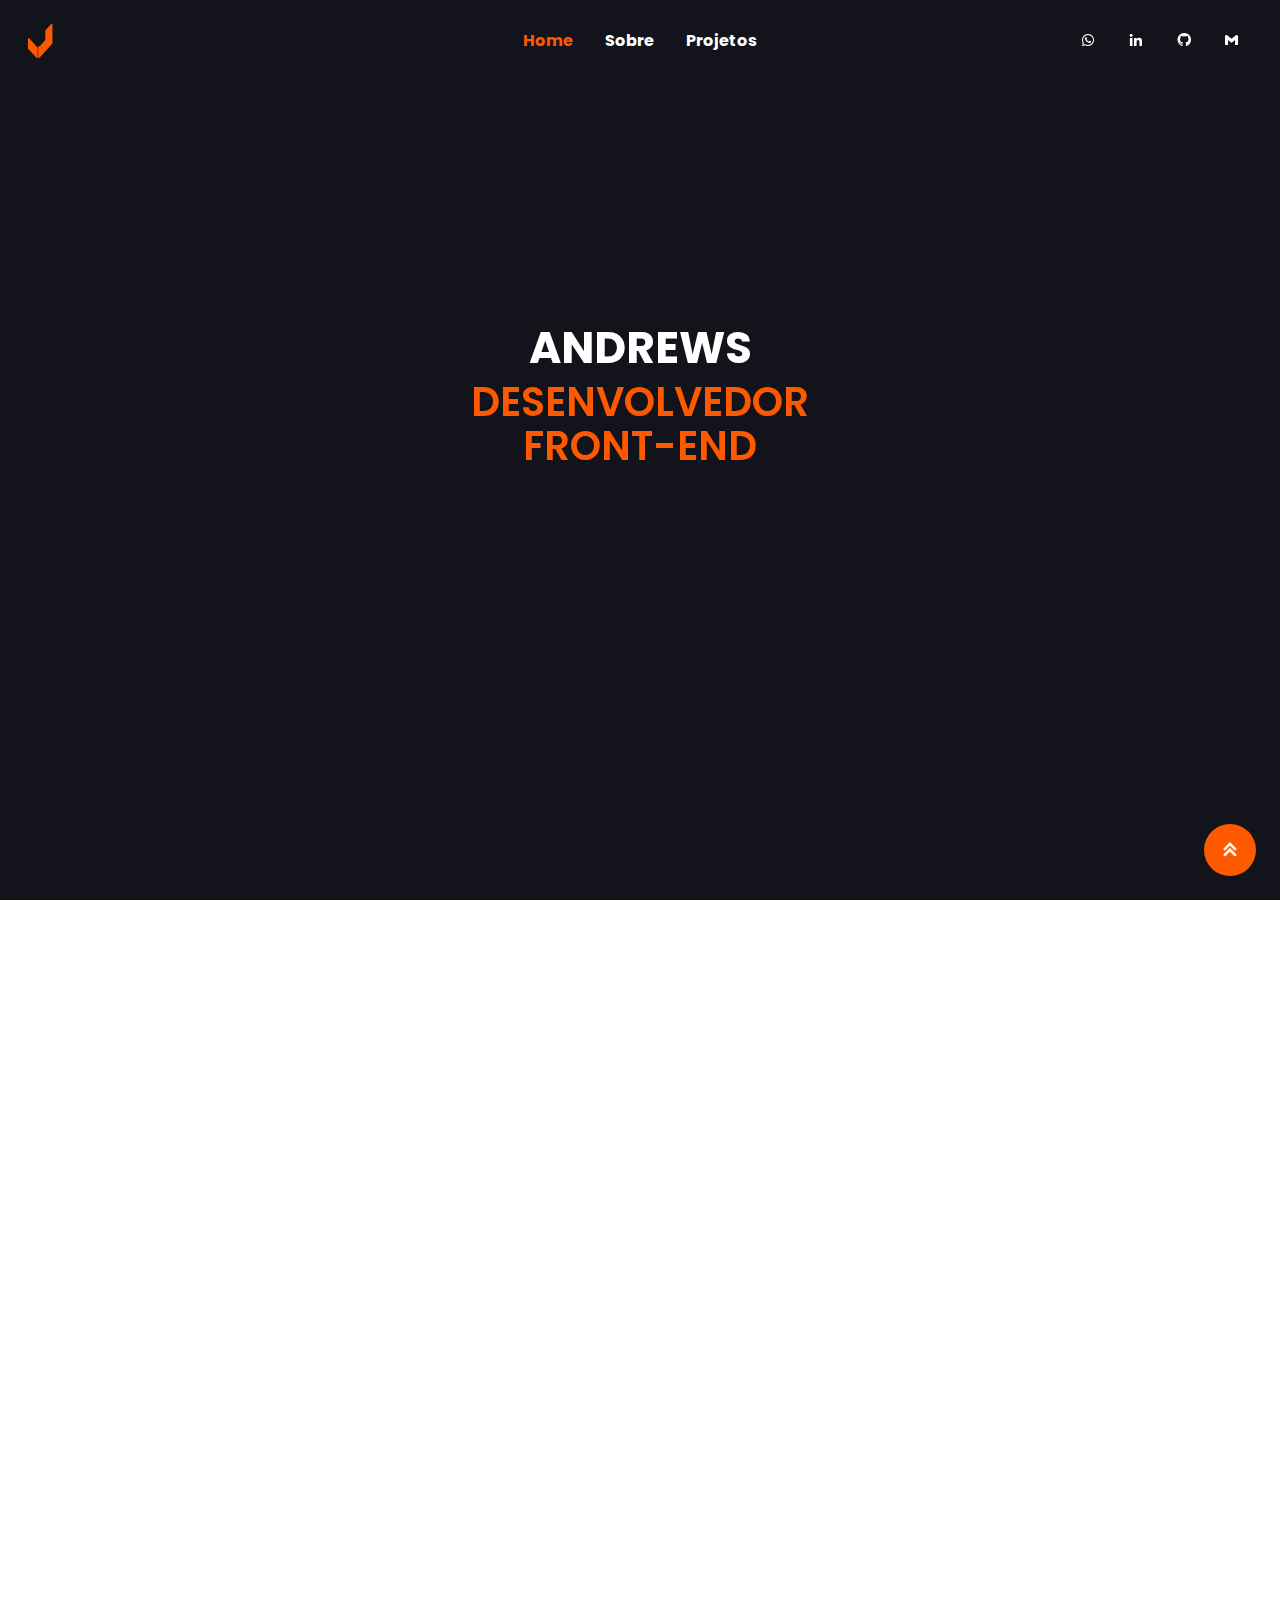
==== commit 0d05fade: "v2.1" ====
--- a/index.html
+++ b/index.html
@@ -5,20 +5,18 @@
         <meta http-equiv="X-UA-Compatible" content="IE=edge">
         <meta name="viewport" content="width=device-width, initial-scale=1.0">
 
+        <link rel="stylesheet" href="./assets/css/variables.css">
+        <link rel="stylesheet" href="./assets/css/base.css">
         <link rel="stylesheet" href="./assets/css/header.css">
+        <link rel="stylesheet" href="./assets/css/home.css">
         <link rel="stylesheet" href="./assets/css/about.css">
-        <link rel="stylesheet" href="./assets/css/home.css">
         <link rel="stylesheet" href="./assets/css/projects.css">
-        <link rel="stylesheet" href="./assets/css/base.css">
-        <link rel="stylesheet" href="./assets/css/variables.css">
         <link rel="stylesheet" href="./assets/css/footer.css">
-        <link rel="stylesheet" href="./assets/css/central.css">
-        <link rel="stylesheet" href="./assets/css/timer.css">
         
         <link rel="stylesheet" href="./assets/css/swiper-bundle.min.css">
 
-        <link href='https://unpkg.com/boxicons@2.1.1/css/boxicons.min.css' rel='stylesheet'>
-
+        <link rel="stylesheet" href="https://unpkg.com/boxicons@2.1.1/css/boxicons.min.css">
+        
         <link rel="shortcut icon" href="./assets/img/logo-orange.svg" type="image/x-icon">
 
         <title>Andrews.Me</title>
@@ -62,15 +60,15 @@
                     </a>
     
                     <a href="https://www.linkedin.com/in/raphael-andrews/" class="overlay__link" target="_blank">
-                        <i class='bx bxl-linkedin' ></i>
+                        <i class='bx bxl-linkedin'></i>
                     </a>
     
                     <a href="https://github.com/RaphaelAndrews" class="overlay__link" target="_blank">
-                        <i class='bx bxl-github' ></i>
+                        <i class='bx bxl-github'></i>
                     </a>
     
                     <a href="mailto:raphaelandrews95@gmail.com" class="overlay__link" target="_blank">
-                        <i class='bx bxl-gmail' ></i>
+                        <i class='bx bxl-gmail'></i>
                     </a>
                 </div>
 
@@ -102,9 +100,8 @@
             <!--=============== HOME ===============-->
             <section class="home" id="home">
                 <div class="home__box">
-                    <span>Olá</span>
                     <h1 class="home__title">ANDREWS</h1>
-                    <h2 class="home__subtitle">DESENVOLVEDOR FRONT-END</h2>
+                    <h2 class="home__subtitle">DESENVOLVEDOR<br> FRONT-END</h2>
                 </div>
 
                 <a href="#about" class="home__scroll-box">
@@ -138,8 +135,6 @@
 
                             <a download href="./assets/pdf/Currículo Raphael Andrews.pdf" class="about__cv">Download CV</a>
                     </div>
-
-                    
                 </div>
             </section>
 
@@ -160,7 +155,7 @@
                             <img src="./assets/img/stats-preview-card.jpg" alt="Stats Preview Card Challenge" class="projects__img">
                             <div class="projects__overlay">
                                 <h4 class="projects__overlay___title">Stats Preview Card</h4>
-                                <h5 class="projects__overlay___subtitle">Ver Projeto</h5>
+                                <span class="projects__overlay___subtitle">Ver Projeto</span>
                             </div>
                         </a>
                     </article>
@@ -170,7 +165,7 @@
                             <img src="./assets/img/nft-card.jpg" alt="NFT Card Challenge" class="projects__img">
                             <div class="projects__overlay">
                                 <h4 class="projects__overlay___title">NFT Card Challenge</h4>
-                                <h5 class="projects__overlay___subtitle">Ver Projeto</h5>
+                                <span class="projects__overlay___subtitle">Ver Projeto</span>
                             </div>
                         </a>
                     </article>
@@ -180,7 +175,7 @@
                             <img src="./assets/img/frontendmentor-interactive-rating.jpg" alt="Interactive Rating Challenge" class="projects__img">
                             <div class="projects__overlay">
                                 <h4 class="projects__overlay___title">Interactive Rating Challenge</h4>
-                                <h5 class="projects__overlay___subtitle">Ver Projeto</h5>
+                                <span class="projects__overlay___subtitle">Ver Projeto</span>
                             </div>
                         </a>
                     </article>
@@ -190,7 +185,7 @@
                             <img src="./assets/img/frontendmentor-order.jpg" alt="Order Summary Challenge" class="projects__img">
                             <div class="projects__overlay">
                                 <h4 class="projects__overlay___title">Order Summary Challenge</h4>
-                                <h5 class="projects__overlay___subtitle">Ver Projeto</h5>
+                                <span class="projects__overlay___subtitle">Ver Projeto</span>
                             </div>
                         </a>
                     </article>
@@ -200,122 +195,13 @@
                             <img src="./assets/img/frontendmentor.jpg" alt="QR Code Challenge" class="projects__img">
                             <div class="projects__overlay">
                                 <h4 class="projects__overlay___title">QR Code Challenge</h4>
-                                <h5 class="projects__overlay___subtitle">Ver Projeto</h5>
-                            </div>
-                        </a>
-                    </article>
-                </div>
-            </section>
-
-            <section class="central" id="central">  
-                <h2 class="central__title">Central</h2>
-                <div class="central__locks">            
-                    <div class="central__btns">
-                        <h5 class="locks__1" id="locks-1">Header</h5>
-                        <h5 class="locks__2" id="locks-2">Home</h5>
-                        <h5 class="locks__3" id="locks-3">About</h5>
-                        <h5 class="locks__4" id="locks-4">Projects</h5>
-                    </div>
-
-                    <div class="central__display">
-                        <div class="locks__line-1"></div>
-                        <div class="locks__line-2"></div>
-                        <div class="locks__line-3"></div>
-
-                        <div class="external1">
-                            <div class="external__locks-1">
-                                <div class="locks" id="lock-1">
-                                    <div class="internal__locks-1"></div>
-                                </div>
-                            </div>
-
-                            <div class="external__locks-1">
-                                <div class="locks" id="lock-2">
-                                    <div class="internal__locks-1"></div>
-                                </div>
-                            </div>
-                        </div>
-
-
-                        <div class="external2">
-                            <div class="external__locks-2">
-                                <div class="locks" id="lock-3">
-                                    <div class="internal__locks-2"></div>
-                                </div>
-                            </div>
-                            
-                            <div class="external__locks-2">
-                                <div class="locks" id="lock-4">
-                                    <div class="internal__locks-2"></div>
-                                </div>
-                            </div>
-                        </div>
-                </div>
-
-                <div class="central__energy">
-                    <h5 class="energy__main">SISTEMA PRINCIPAL DE ENERGIA</h5>
-
-                    <div class="energy__level">
-                        <span >NÍVEL DE ENERGIA</span>
-                        <div class="tracks" id="tracks"></div>
-                    </div>
-                </div>
-
-                <div class="central__timer">
-                    <div class="timer">
-                        <div class="time">
-                            <span class="minute-second-area">
-                            <span class="minute" id="minute">00</span>:<span class="second" id="second">00</span><span class="millisecond-area">:<span class="millisecond" id="millisecond">00</span></span>
-                            </span>
-                        </div>
-                    
-                        <div class="control">
-                            <button class="active__control control__button" id="start-button">
-                            <div class="control__text">START</div>
-                            <div class="control__click"></div>
-                            </button>
-                    
-                            <button class="control__button" id="stop-button">
-                            <div class="control__text">STOP</div>
-                            <div class="control__click"></div>
-                            </button>
-                    
-                            <button class="active__control control__button" id="reset-button">
-                            <div class="control__text">RESET</div>
-                            <div class="control__click"></div>
-                            </button>
-                        </div>
-                    </div>
-
-                    <div class="central__systems">
-                        <div class="central__internal hide" id="internal">
-                            <div class="internal__box">
-                                <div class="internal__symbol">内部</div>
-                                <div class="internal__text">INTERNAL</div>
-                            </div>
-                            <div class="tracks__internal"></div> 
-                        </div>
-
-                        <div class="central__main">
-                            <div class="central__box">
-                                <div class="central__symbol">主なエネルギー供給システム</div>
-                                <div class="central__text">MAIN ENERGY SUPPLY SYSTEM</div>
-                            </div>
-                        </div>
-
-                        <div class="central__internal" id="external">
-                            <div class="internal__box">
-                                <div class="internal__symbol">外部</div>
-                                <div class="internal__text">EXTERNAL</div>
-                            </div>
-                            <div class="tracks__internal"></div> 
-                        </div>
-                    </div>
+                                <span class="projects__overlay___subtitle">Ver Projeto</span>
+                            </div>
+                        </a>
+                    </article>
                 </div>
             </section>
         </main>
-
-    
 
         <!--=============== FOOTER ===============-->
         <footer class="footer" id="footer">
@@ -325,15 +211,15 @@
                 </a>
 
                 <a href="https://www.linkedin.com/in/raphael-andrews/" class="footer__link" target="_blank">
-                    <i class='bx bxl-linkedin' ></i>
+                    <i class='bx bxl-linkedin'></i>
                 </a>
 
                 <a href="https://github.com/RaphaelAndrews" class="footer__link" target="_blank">
-                    <i class='bx bxl-github' ></i>
+                    <i class='bx bxl-github'></i>
                 </a>
 
                 <a href="mailto:raphaelandrews95@gmail.com" class="footer__link" target="_blank">
-                    <i class='bx bxl-gmail' ></i>
+                    <i class='bx bxl-gmail'></i>
                 </a>
             </div>
 
@@ -350,8 +236,6 @@
         
         <script src="./assets/js/swiper-bundle.min.js"></script>
 
-        <script src="./assets/js/timer.js"></script>
-
         <script src="./assets/js/main.js"></script>
     </body>
 </html>--- a/assets/css/variables.css
+++ b/assets/css/variables.css
@@ -39,7 +39,7 @@
     --first-font: 'Poppins', sans-serif;
     --second-font: 'Ubuntu', sans-serif;
     --h1-font-size: 3rem;
-    --h2-font-size: 1.5rem;
+    --h2-font-size: 1.75rem;
     --h3-font-size: 1.5rem;
     --h4-font-size: 1.25rem;
     --h5-font-size: 1rem;
--- a/assets/css/base.css
+++ b/assets/css/base.css
@@ -24,6 +24,10 @@
 
 h4 {
     font-size: var(--h4-font-size);
+}
+
+h5 {
+    font-size: var(--h5-font-size);
 }
 
 body {
@@ -95,28 +99,6 @@
     background-color: hsl(var(--first-hue), 0%, 20%);
 }
 
-/*=============== THEME ===============*/
-.change-theme {
-    font-size: 1.25rem;
-    cursor: pointer;
-    transition: .3s;
-  }
-  
-.change-theme:hover {
-    color: var(--first-color);
-}
-
-/*========== Variables Light theme ==========*/
-body.light-theme {
-    --body-color: hsl(0, 0%, 0%);
-    --first-color: hsl(0, 0%, 100%);
-}
-
-.light-theme .central {
-    display: inherit;
-}
-
-
 /*=============== RESPONSIVE ===============*/
 @media screen and (min-width: 768px) {
     .scroll__top {
--- a/assets/css/header.css
+++ b/assets/css/header.css
@@ -172,6 +172,8 @@
 
 .header__links,
 .header__info,
+.header__img-b,
+.black,
 .hidden {
     display: none;
 }
--- a/assets/css/home.css
+++ b/assets/css/home.css
@@ -109,7 +109,8 @@
     color: var(--first-color);
 }
 
-.home__nav {
+.home__nav,
+.home__box-b {
     display: none;
 }
 
--- a/assets/css/projects.css
+++ b/assets/css/projects.css
@@ -7,7 +7,7 @@
   max-width: 1440px;
   margin: 0 auto;
   align-content: center;
-  padding: 6rem 0 1rem;
+  padding: 6rem 0 2rem;
 }
 
 .projects__title {
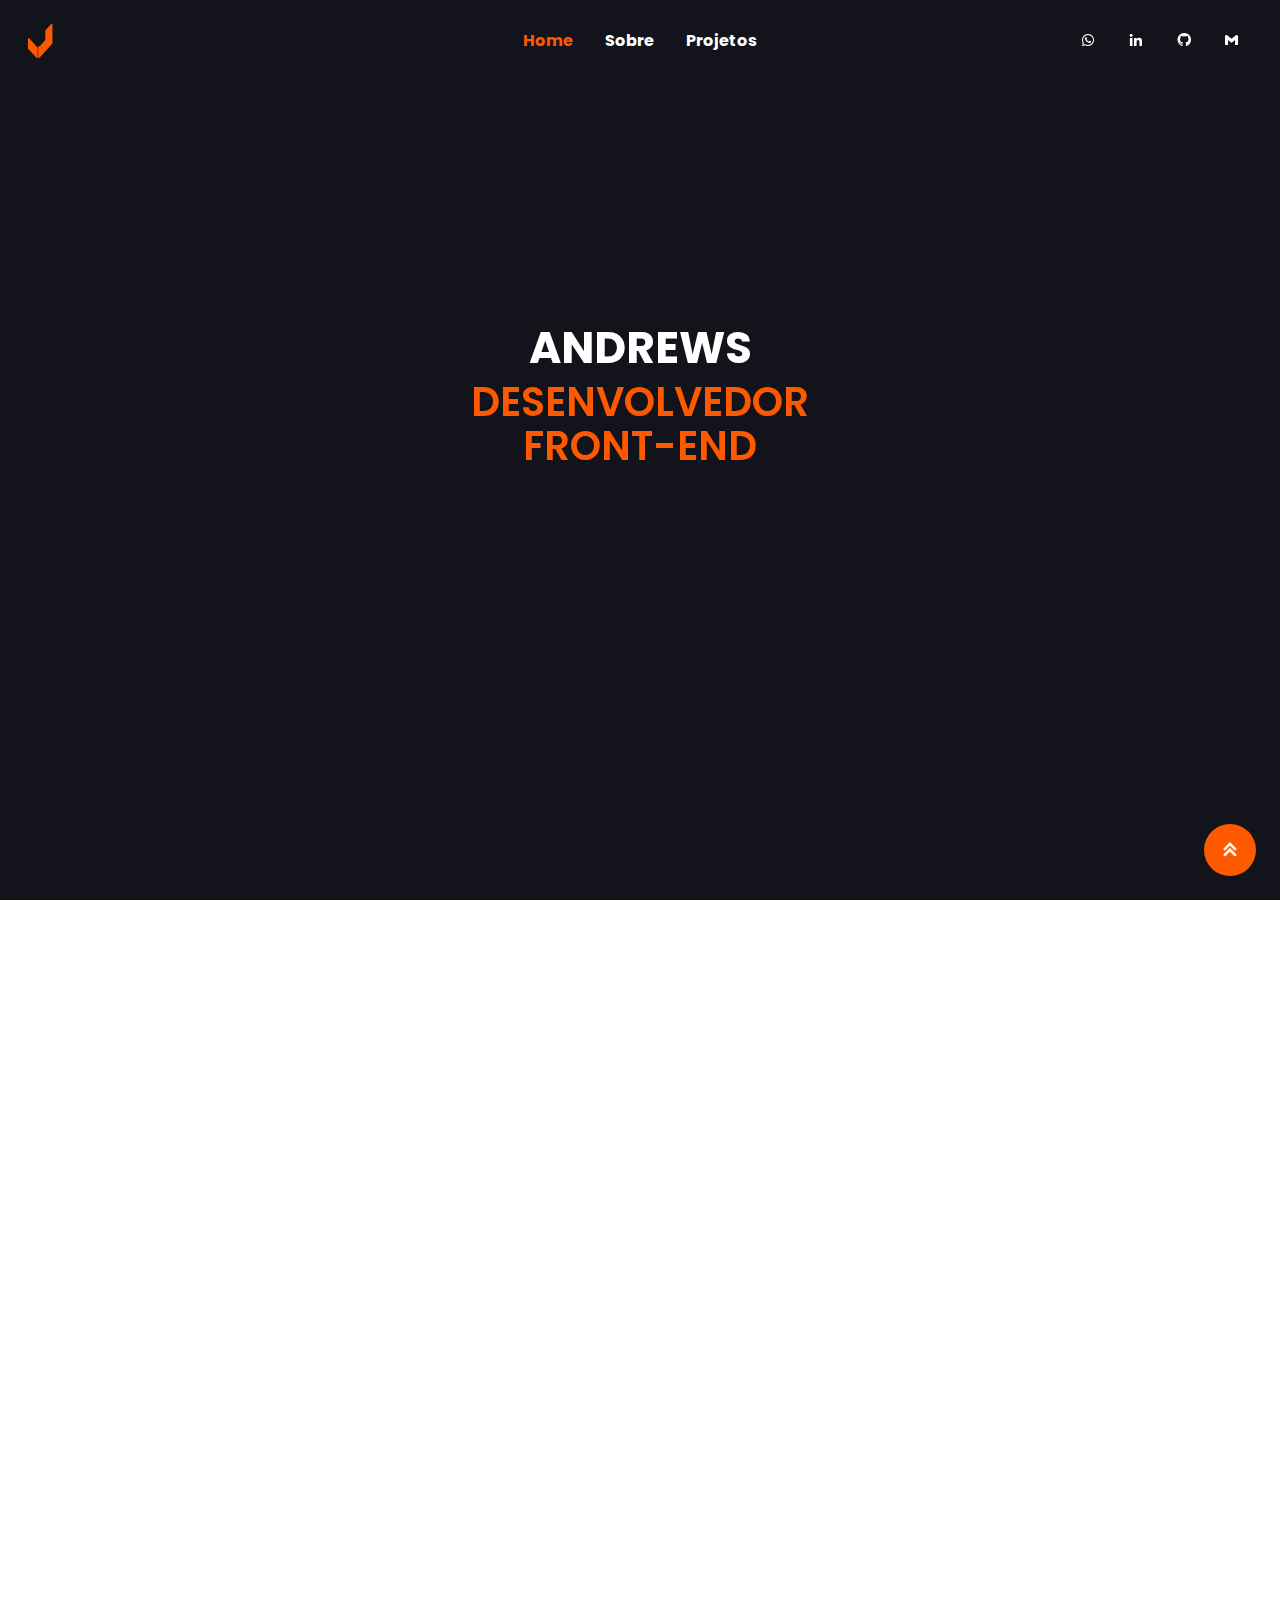
==== commit 43828170: "Profile Card Component" ====
--- a/index.html
+++ b/index.html
@@ -147,12 +147,13 @@
                     <span class="projects__item" data-filter=".html">HTML</span>
                     <span class="projects__item" data-filter=".css">CSS</span>
                     <span class="projects__item" data-filter=".javascript">JavaScript</span>
+                    <span class="projects__item" data-filter=".tailwind">Tailwind CSS</span>
                 </div>
 
                 <div class="projects__container">
                     <article class="projects__card mix html css">
                         <a href="https://raphaelandrews.github.io/Stats-Preview-Card/" target="_blank">
-                            <img src="./assets/img/stats-preview-card.jpg" alt="Stats Preview Card Challenge" class="projects__img">
+                            <img src="./assets/img/stats-preview-card.png" alt="Stats Preview Card Challenge" class="projects__img">
                             <div class="projects__overlay">
                                 <h4 class="projects__overlay___title">Stats Preview Card</h4>
                                 <span class="projects__overlay___subtitle">Ver Projeto</span>
@@ -162,7 +163,7 @@
 
                     <article class="projects__card mix html css">
                         <a href="https://raphaelandrews.github.io/NFT-Card/" target="_blank">
-                            <img src="./assets/img/nft-card.jpg" alt="NFT Card Challenge" class="projects__img">
+                            <img src="./assets/img/nft-card.png" alt="NFT Card Challenge" class="projects__img">
                             <div class="projects__overlay">
                                 <h4 class="projects__overlay___title">NFT Card Challenge</h4>
                                 <span class="projects__overlay___subtitle">Ver Projeto</span>
@@ -172,7 +173,7 @@
 
                     <article class="projects__card mix html css javascript">
                         <a href="https://raphaelandrews.github.io/Interactive-Rating/" target="_blank">
-                            <img src="./assets/img/frontendmentor-interactive-rating.jpg" alt="Interactive Rating Challenge" class="projects__img">
+                            <img src="./assets/img/interactive-rating.png" alt="Interactive Rating Challenge" class="projects__img">
                             <div class="projects__overlay">
                                 <h4 class="projects__overlay___title">Interactive Rating Challenge</h4>
                                 <span class="projects__overlay___subtitle">Ver Projeto</span>
@@ -180,9 +181,19 @@
                         </a>
                     </article>
 
+                    <article class="projects__card mix html tailwind">
+                        <a href="https://raphaelandrews.github.io/Profile-Card-Component/" target="_blank">
+                            <img src="./assets/img/profile-card-component.png" alt="Profile Card Component Challenge" class="projects__img">
+                            <div class="projects__overlay">
+                                <h4 class="projects__overlay___title">Profile Card Component</h4>
+                                <span class="projects__overlay___subtitle">Ver Projeto</span>
+                            </div>
+                        </a>
+                    </article>
+
                     <article class="projects__card mix html css">
                         <a href="https://raphaelandrews.github.io/Order-Summary/" target="_blank">
-                            <img src="./assets/img/frontendmentor-order.jpg" alt="Order Summary Challenge" class="projects__img">
+                            <img src="./assets/img/order-summary.png" alt="Order Summary Challenge" class="projects__img">
                             <div class="projects__overlay">
                                 <h4 class="projects__overlay___title">Order Summary Challenge</h4>
                                 <span class="projects__overlay___subtitle">Ver Projeto</span>
@@ -192,7 +203,7 @@
 
                     <article class="projects__card mix html css">
                         <a href="https://raphaelandrews.github.io/QR-Code/" target="_blank">
-                            <img src="./assets/img/frontendmentor.jpg" alt="QR Code Challenge" class="projects__img">
+                            <img src="./assets/img/qr-code.png" alt="QR Code Challenge" class="projects__img">
                             <div class="projects__overlay">
                                 <h4 class="projects__overlay___title">QR Code Challenge</h4>
                                 <span class="projects__overlay___subtitle">Ver Projeto</span>
--- a/assets/css/projects.css
+++ b/assets/css/projects.css
@@ -57,6 +57,7 @@
 
 .projects__card {
   position: relative;
+  display: flex;
   max-width: 355px;
   overflow: hidden;
 }
@@ -109,8 +110,12 @@
 
 /*=============== RESPONSIVE ===============*/
 @media screen and (min-width: 1024px) {
-    .projects__overlay {
-      top: inherit;
-      bottom: -100%;
-    }
+  .projects__overlay {
+    top: inherit;
+    bottom: -100%;
+  }
+
+  .projects__overlay___subtitle {
+    font-size: 1rem;
+  }
 }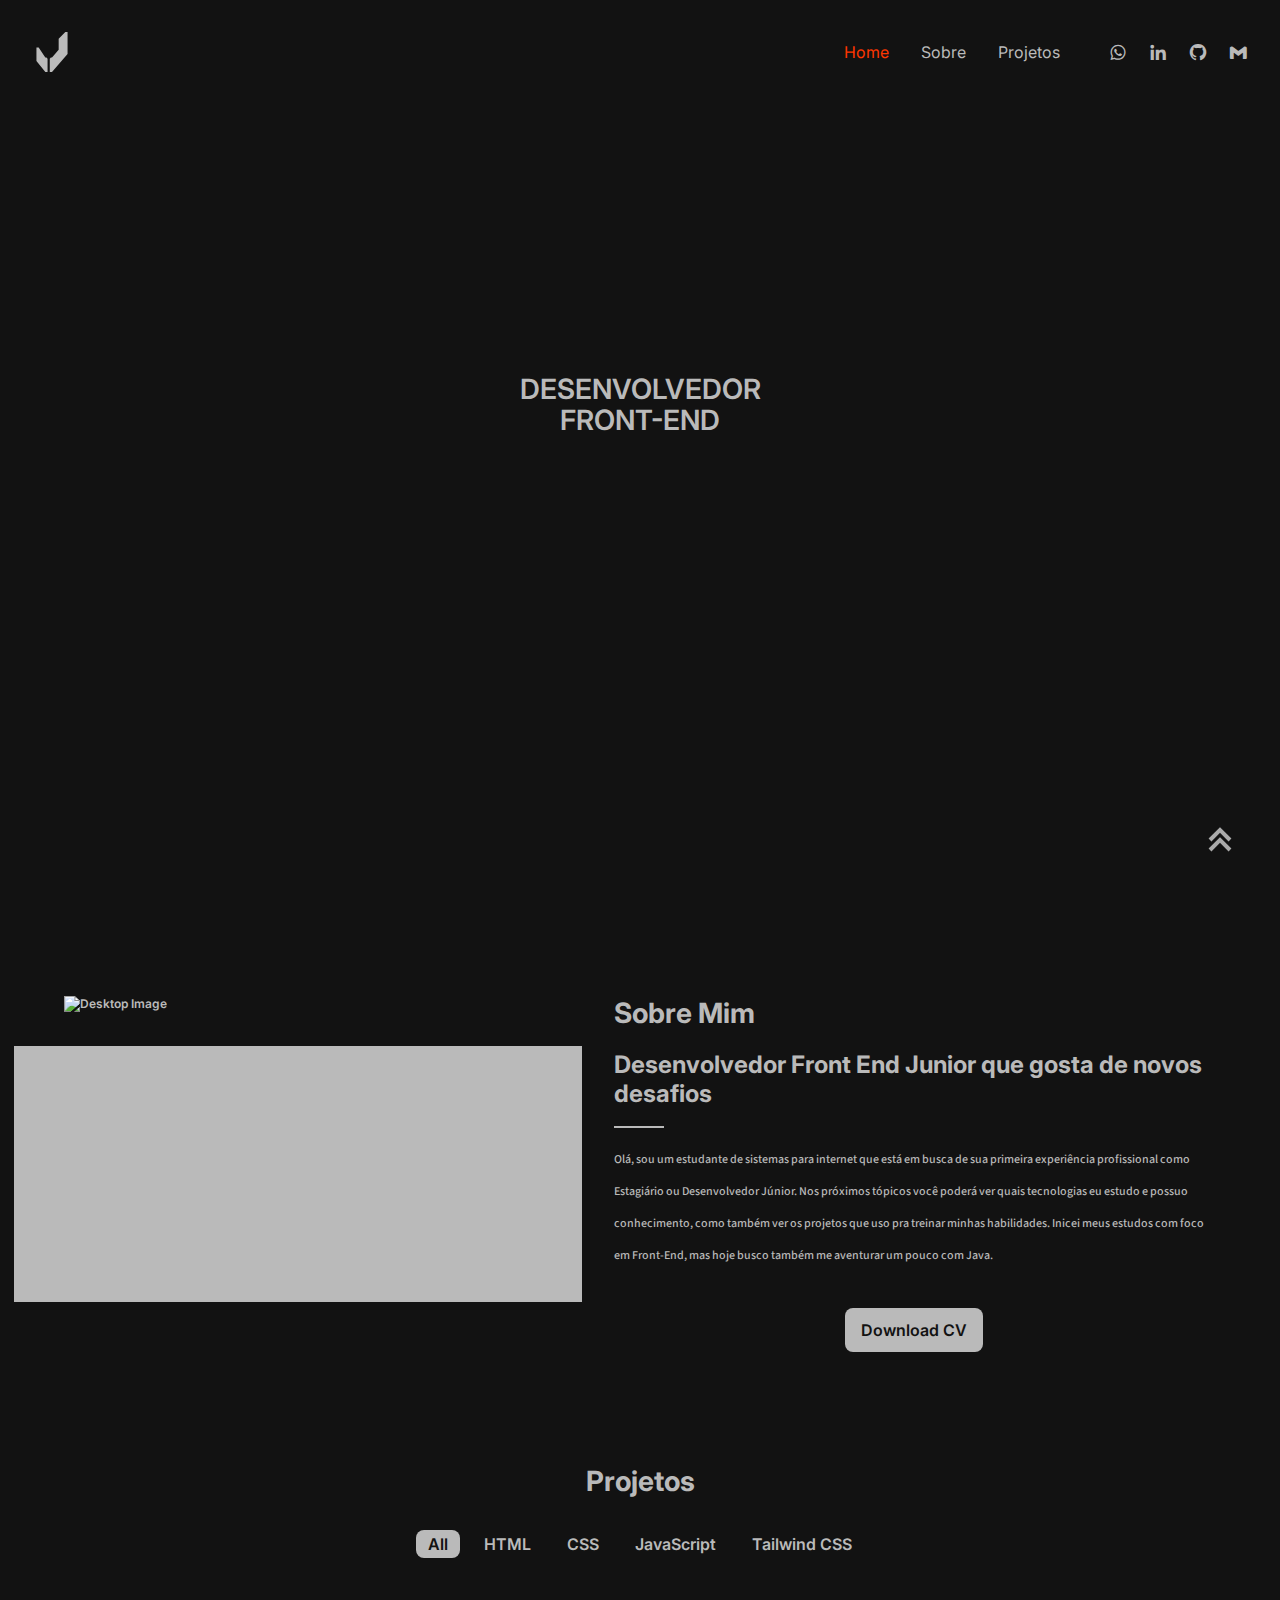
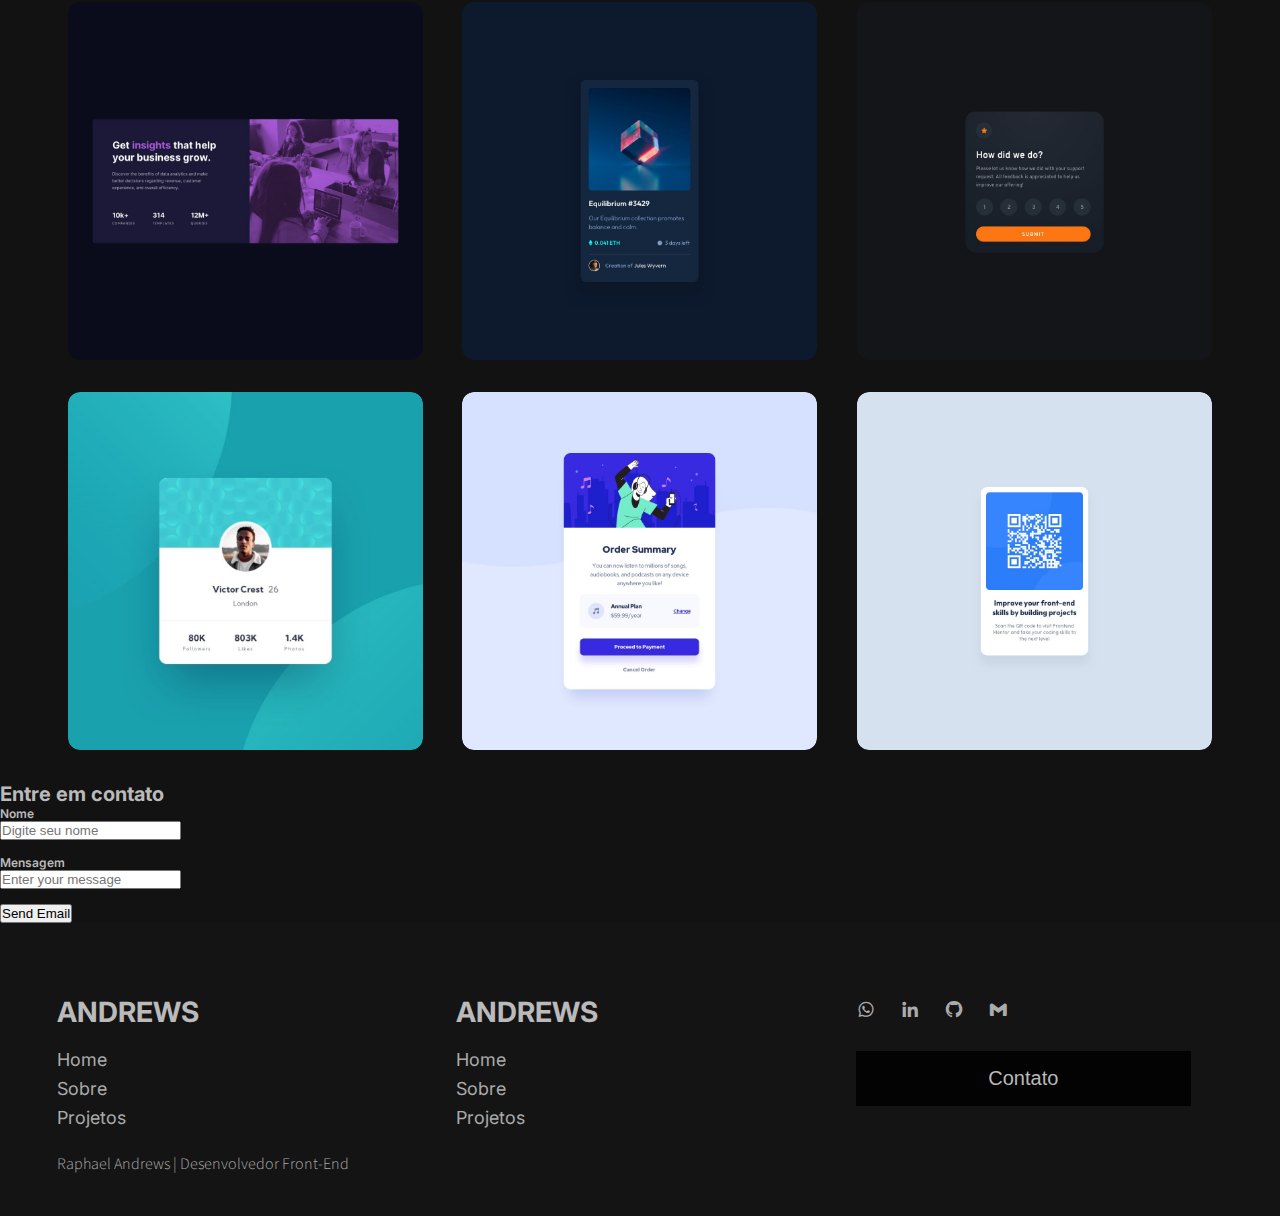
==== commit 57442c79: "updated header and footer" ====
--- a/index.html
+++ b/index.html
@@ -5,19 +5,19 @@
         <meta http-equiv="X-UA-Compatible" content="IE=edge">
         <meta name="viewport" content="width=device-width, initial-scale=1.0">
 
-        <link rel="stylesheet" href="./assets/css/variables.css">
-        <link rel="stylesheet" href="./assets/css/base.css">
-        <link rel="stylesheet" href="./assets/css/header.css">
-        <link rel="stylesheet" href="./assets/css/home.css">
-        <link rel="stylesheet" href="./assets/css/about.css">
-        <link rel="stylesheet" href="./assets/css/projects.css">
-        <link rel="stylesheet" href="./assets/css/footer.css">
+        <link rel="stylesheet" href="./src/css/variables.css">
+        <link rel="stylesheet" href="./src/css/base.css">
+        <link rel="stylesheet" href="./src/css/header.css">
+        <link rel="stylesheet" href="./src/css/home.css">
+        <link rel="stylesheet" href="./src/css/about.css">
+        <link rel="stylesheet" href="./src/css/projects.css">
+        <link rel="stylesheet" href="./src/css/footer.css">
         
-        <link rel="stylesheet" href="./assets/css/swiper-bundle.min.css">
+        <link rel="stylesheet" href="./src/css/swiper-bundle.min.css">
 
         <link rel="stylesheet" href="https://unpkg.com/boxicons@2.1.1/css/boxicons.min.css">
         
-        <link rel="shortcut icon" href="./assets/img/logo-orange.svg" type="image/x-icon">
+        <link rel="shortcut icon" href="./src/assets/img/logo-site.svg" type="image/x-icon">
 
         <title>Andrews.Me</title>
     </head>
@@ -28,18 +28,16 @@
             <div class="header__box">
                 <a href="#home">
                     <div class="header__logo">
-                        <img src="./assets/img/logo-orange.svg" alt="Raphael Logo" class="header__img">
+                        <img src="./src/assets/img/logo-site.svg" alt="Raphael Logo" class="header__img">
                     </div>
                 </a>
 
                 <div class="header__toggle" id="header-toggle">
                     <i class='bx bx-menu header__drop' id="toggle-button" ></i>
-
-                    <div class="header__menu">MENU</div>
                 </div>
             </div>
 
-            <nav class="header__overlay overlay__transition" id="header-overlay">                
+            <nav class="header__overlay overlay__transition" id="header-overlay" >                
                 <ul class="header__nav___list">
                     <li class="nav__item">
                         <a href="#home" class="nav__link active">Home</a>
@@ -72,27 +70,24 @@
                     </a>
                 </div>
 
-                <div class="tracks__overlay"></div>
-                <div class="tracks__overlay2"></div>
-            </nav>
-
-            <div class="header__links">
-                <a href="https://wa.me/5579988666446?text=Ol%C3%A1%21" class="header__link" target="_blank">
-                    <i class='bx bxl-whatsapp'></i>
-                </a>
-
-                <a href="https://www.linkedin.com/in/raphael-andrews/" class="header__link" target="_blank">
-                    <i class='bx bxl-linkedin' ></i>
-                </a>
-
-                <a href="https://github.com/RaphaelAndrews" class="header__link" target="_blank">
-                    <i class='bx bxl-github' ></i>
-                </a>
-
-                <a href="mailto:raphaelandrews95@gmail.com" class="header__link" target="_blank">
-                    <i class='bx bxl-gmail' ></i>
-                </a>
-            </div>
+                <div class="header__links">
+                    <a href="https://wa.me/5579988666446?text=Ol%C3%A1%21" class="header__link" target="_blank">
+                        <i class='bx bxl-whatsapp'></i>
+                    </a>
+    
+                    <a href="https://www.linkedin.com/in/raphael-andrews/" class="header__link" target="_blank">
+                        <i class='bx bxl-linkedin' ></i>
+                    </a>
+    
+                    <a href="https://github.com/RaphaelAndrews" class="header__link" target="_blank">
+                        <i class='bx bxl-github' ></i>
+                    </a>
+    
+                    <a href="mailto:raphaelandrews95@gmail.com" class="header__link" target="_blank">
+                        <i class='bx bxl-gmail' ></i>
+                    </a>
+                </div>
+            </nav>            
         </header>      
 
         <!--=============== MAIN ===============-->
@@ -118,7 +113,7 @@
             <section class="about" id="about">
                 <div class="about__box">                       
                     <div class="about__img">
-                        <img src="./assets/img/FotoBackground-7.png" class="about__img-img" alt="Desktop Image">
+                        <img src="./src/assets/img/FotoBackground-7.png" class="about__img-img" alt="Desktop Image">
                     </div>
 
                     <div class="about__info">
@@ -133,7 +128,7 @@
                             Inicei meus estudos com foco em Front-End, mas hoje busco também me aventurar um pouco com
                             Java.</p>
 
-                            <a download href="./assets/pdf/Currículo Raphael Andrews.pdf" class="about__cv">Download CV</a>
+                            <a download href="./src/assets/pdf/Currículo Raphael Andrews.pdf" class="about__cv">Download CV</a>
                     </div>
                 </div>
             </section>
@@ -153,7 +148,7 @@
                 <div class="projects__container">
                     <article class="projects__card mix html css">
                         <a href="https://raphaelandrews.github.io/Stats-Preview-Card/" target="_blank">
-                            <img src="./assets/img/stats-preview-card.png" alt="Stats Preview Card Challenge" class="projects__img">
+                            <img src="./src/assets/img/stats-preview-card.png" alt="Stats Preview Card Challenge" class="projects__img">
                             <div class="projects__overlay">
                                 <h4 class="projects__overlay___title">Stats Preview Card</h4>
                                 <span class="projects__overlay___subtitle">Ver Projeto</span>
@@ -163,7 +158,7 @@
 
                     <article class="projects__card mix html css">
                         <a href="https://raphaelandrews.github.io/NFT-Card/" target="_blank">
-                            <img src="./assets/img/nft-card.png" alt="NFT Card Challenge" class="projects__img">
+                            <img src="./src/assets/img/nft-card.png" alt="NFT Card Challenge" class="projects__img">
                             <div class="projects__overlay">
                                 <h4 class="projects__overlay___title">NFT Card Challenge</h4>
                                 <span class="projects__overlay___subtitle">Ver Projeto</span>
@@ -173,7 +168,7 @@
 
                     <article class="projects__card mix html css javascript">
                         <a href="https://raphaelandrews.github.io/Interactive-Rating/" target="_blank">
-                            <img src="./assets/img/interactive-rating.png" alt="Interactive Rating Challenge" class="projects__img">
+                            <img src="./src/assets/img/interactive-rating.png" alt="Interactive Rating Challenge" class="projects__img">
                             <div class="projects__overlay">
                                 <h4 class="projects__overlay___title">Interactive Rating Challenge</h4>
                                 <span class="projects__overlay___subtitle">Ver Projeto</span>
@@ -183,7 +178,7 @@
 
                     <article class="projects__card mix html tailwind">
                         <a href="https://raphaelandrews.github.io/Profile-Card-Component/" target="_blank">
-                            <img src="./assets/img/profile-card-component.png" alt="Profile Card Component Challenge" class="projects__img">
+                            <img src="./src/assets/img/profile-card-component.png" alt="Profile Card Component Challenge" class="projects__img">
                             <div class="projects__overlay">
                                 <h4 class="projects__overlay___title">Profile Card Component</h4>
                                 <span class="projects__overlay___subtitle">Ver Projeto</span>
@@ -193,7 +188,7 @@
 
                     <article class="projects__card mix html css">
                         <a href="https://raphaelandrews.github.io/Order-Summary/" target="_blank">
-                            <img src="./assets/img/order-summary.png" alt="Order Summary Challenge" class="projects__img">
+                            <img src="./src/assets/img/order-summary.png" alt="Order Summary Challenge" class="projects__img">
                             <div class="projects__overlay">
                                 <h4 class="projects__overlay___title">Order Summary Challenge</h4>
                                 <span class="projects__overlay___subtitle">Ver Projeto</span>
@@ -203,7 +198,7 @@
 
                     <article class="projects__card mix html css">
                         <a href="https://raphaelandrews.github.io/QR-Code/" target="_blank">
-                            <img src="./assets/img/qr-code.png" alt="QR Code Challenge" class="projects__img">
+                            <img src="./src/assets/img/qr-code.png" alt="QR Code Challenge" class="projects__img">
                             <div class="projects__overlay">
                                 <h4 class="projects__overlay___title">QR Code Challenge</h4>
                                 <span class="projects__overlay___subtitle">Ver Projeto</span>
@@ -212,41 +207,104 @@
                     </article>
                 </div>
             </section>
+
+            <!--=============== CONTACT ===============-->
+            <h4>Entre em contato</h4>
+                <form action="mailto: raphaelandrews95@gmail.com">
+                    Nome<br>
+                    <input type="text" name="username" 
+                        placeholder="Digite seu nome"><br><br>
+                    Mensagem<br>
+                    <input type="textarea" name="message" 
+                        rows="10" cols="30" 
+                        placeholder="Enter your message">
+                    <br><br>
+                    <input type="submit" value="Send Email">
+                </form>
         </main>
 
         <!--=============== FOOTER ===============-->
-        <footer class="footer" id="footer">
-            <div class="footer__links">
-                <a href="https://wa.me/5579988666446?text=Ol%C3%A1%21" class="footer__link" target="_blank">
-                    <i class='bx bxl-whatsapp'></i>
-                </a>
-
-                <a href="https://www.linkedin.com/in/raphael-andrews/" class="footer__link" target="_blank">
-                    <i class='bx bxl-linkedin'></i>
-                </a>
-
-                <a href="https://github.com/RaphaelAndrews" class="footer__link" target="_blank">
-                    <i class='bx bxl-github'></i>
-                </a>
-
-                <a href="mailto:raphaelandrews95@gmail.com" class="footer__link" target="_blank">
-                    <i class='bx bxl-gmail'></i>
-                </a>
-            </div>
-
-            <div class="footer__info">
-                <p>Raphael Andrews</p>
-                <p>Desenvolvedor Front-End</p>
+        <footer class="background__footer" id="footer">
+            <div class="footer container">
+                <div class="footer__container">
+                    <div class="footer__1">
+                        <h2 class="footer__title">ANDREWS</h2>
+
+                        <nav>
+                            <ul class="footer__nav">
+                                <li class="footer__items">
+                                    <a href="#home" class="footer__item">Home</a>
+                                </li>
+
+                                <li class="footer__items">
+                                    <a href="#about" class="footer__item">Sobre</a>
+                                </li>
+
+                                <li class="footer__items">
+                                    <a href="#projects" class="footer__item">Projetos</a>
+                                </li>
+                            </ul>
+                        </nav>
+                    </div>
+                    
+                    <div class="footer__1">
+                        <h2 class="footer__title">ANDREWS</h2>
+
+                        <nav>
+                            <ul class="footer__nav">
+                                <li class="footer__items">
+                                    <a href="#home" class="footer__item">Home</a>
+                                </li>
+
+                                <li class="footer__items">
+                                    <a href="#about" class="footer__item">Sobre</a>
+                                </li>
+
+                                <li class="footer__items">
+                                    <a href="#projects" class="footer__item">Projetos</a>
+                                </li>
+                            </ul>
+                        </nav>
+                    </div>
+
+                    
+
+                    <div class="footer__2">
+                        <div class="footer__links">
+                            <a href="https://wa.me/5579988666446?text=Ol%C3%A1%21" class="footer__link" target="_blank">
+                                <i class='bx bxl-whatsapp'></i>
+                            </a>
+
+                            <a href="https://www.linkedin.com/in/raphael-andrews/" class="footer__link" target="_blank">
+                                <i class='bx bxl-linkedin'></i>
+                            </a>
+
+                            <a href="https://github.com/RaphaelAndrews" class="footer__link" target="_blank">
+                                <i class='bx bxl-github'></i>
+                            </a>
+
+                            <a href="mailto:raphaelandrews95@gmail.com" class="footer__link" target="_blank">
+                                <i class='bx bxl-gmail'></i>
+                            </a>
+                        </div>
+
+                        <button href="" class="footer__btn">Contato</button>
+                    </div>
+                </div>
+
+                <div class="footer__info">
+                    <p class="footer__text">Raphael Andrews | Desenvolvedor Front-End</p>
+                </div>
             </div>
         </footer>
 
         <!--=============== SCRIPTS ===============-->
-        <script src="./assets/js/mixitup.min.js"></script>
+        <script src="./src/js/mixitup.min.js"></script>
         
-        <script src="./assets/js/scrollreveal.min.js"></script>
+        <script src="./src/js/scrollreveal.min.js"></script>
         
-        <script src="./assets/js/swiper-bundle.min.js"></script>
-
-        <script src="./assets/js/main.js"></script>
+        <script src="./src/js/swiper-bundle.min.js"></script>
+
+        <script src="./src/js/main.js"></script>
     </body>
 </html>--- a/src/css/variables.css
+++ b/src/css/variables.css
@@ -0,0 +1,91 @@
+@import url('https://fonts.googleapis.com/css2?family=Inter:wght@300;400;500;600;700;800;900&family=Source+Sans+Pro:ital,wght@0,300;0,400;0,600;0,700;0,900;1,300;1,400;1,600;1,700;1,900&display=swap');
+
+:root {
+    /*========== Colors ==========*/
+    /*Color mode HSL(hue, saturation, lightness)*/
+    /*
+            Orange: hsl(12, 100%, 50%)  
+            Orange2: hsl(21, 100%, 50%)
+            Blue: hsl(211, 100%, 48%)  
+            Cyan: hsl(170, 90%, 43%) 
+            Purple: hsl(250, 66%, 75%)
+            Teal: hsl(174, 63%, 62%)
+            Red: hsl(342, 100%, 50%) 
+            Red: hsl(348, 100%, 50%)
+            Blue: hsl(207, 90%, 72%)
+            Pink: hsl(356, 66%, 75%)
+            Yellow: hsl(46, 96%, 55%)
+            Yellow: hsl(41, 100%, 50%)
+            Black: hsl(0, 0%, 13%)
+            Grey: hsl(0, 0%, 38%)
+    */
+
+    --hue: 0;
+    --sat: 0%;
+    --lig: 73%;
+
+    --first-color: hsl(var(--hue), var(--sat), var(--lig));
+    --first-color-alt: hsl(var(--first-hue), var(--sat), 52%); 
+    --second-color: hsl(13, 100%, 50%);
+    --third-color: hsl(var(--hue), var(--sat), 8%);
+    --fourth-color: hsl(var(--hue), var(--sat), 37%);
+    --fifth-color: hsl(var(--hue), var(--sat), 67%);
+    --alternative-color: hsl(var(--hue), var(--sat)%, 100%);
+    --assets-color: hsl(var(--hue), var(--sat), 1%);
+    --body-color: hsl(var(--hue), var(--sat), 7%);
+    
+    /*========== Font and typography ==========*/
+    /*font-family: 'Inter', sans-serif;
+    font-family: 'Source Sans Pro', sans-serif;*/
+
+    --first-font: 'Inter', sans-serif;
+    --second-font: 'Source Sans Pro', sans-serif;
+    --h1-font-size: 3rem;
+    --nav-font-size: 2rem;
+    --h2-font-size: 1.75rem;
+    --h3-font-size: 1.5rem;
+    --h4-font-size: 1.25rem;
+    --h5-font-size: 1rem;
+    --normal-font-size: .75rem;
+    --tiny-font-size: .625rem;
+
+    /*========== Font weight ==========*/
+    --font-light: 300;
+    --font-regular: 400;
+    --font-medium: 500;
+    --font-semibold: 600;
+    --font-bold: 700;
+    --font-extrabold: 800;
+    --font-black: 900;
+
+    /*========== z index ==========*/
+    --z-after: -1;
+    --z-img: 1;
+    --z-fixed: 10;
+    --z-menu: 100;
+}
+
+/*=============== RESPONSIVE ===============*/
+@media screen and (min-width: 768px) {
+    /*:root {
+        --h1-font-size: 2.75rem;
+        --h2-font-size: 2.5rem;
+        --h3-font-size: 1.75rem;
+        --normal-font-size: 1rem;
+        --tiny-font-size: .75rem;
+    }*/
+}
+
+@media screen and (min-width: 962px) {
+    :root {
+        --nav-font-size: 1rem;
+    }
+}
+
+
+
+@media screen and (min-width: 1440px) {
+    :root {
+        
+    }
+}--- a/src/css/base.css
+++ b/src/css/base.css
@@ -0,0 +1,119 @@
+@import 'variables.css';
+
+* {
+    box-sizing: border-box;
+    padding: 0;
+    margin: 0;
+  }
+
+html {
+    scroll-behavior: smooth;
+}
+
+h1 {
+    font-size: var(--h1-font-size);
+}
+
+h2 {
+    font-size: var(--h2-font-size);
+}
+
+h3 {
+    font-size: var(--h3-font-size);
+}
+
+h4 {
+    font-size: var(--h4-font-size);
+}
+
+h5 {
+    font-size: var(--h5-font-size);
+}
+
+body {
+    font-family: var(--first-font);
+    font-size: var(--normal-font-size);
+    font-weight: var(--font-semibold);
+    color: var(--first-color);
+    background-color: var(--body-color);
+}
+
+ul {
+    list-style: none;
+}
+  
+a {
+    text-decoration: none;
+    color: var(--first-color);
+}
+
+button {
+    cursor: pointer;
+    border: none;
+    outline: none;
+}
+
+img {
+    max-width: 100%;
+    height: auto;
+}
+
+/*=============== CLASSES REUTILIZÁVEIS ===============*/
+.main {
+    overflow: clip;
+}
+
+.hide {
+    opacity: 0;
+}
+
+.container {
+    max-width: 1230px;
+    margin-left: auto;
+    margin-right: auto;
+}
+
+.background__footer {
+    background-color: var(--third-color);
+}
+
+/*=============== SCROLL TOP ===============*/
+.scroll__top{
+    position: fixed;
+    bottom: 1.5rem;
+    right: 1.5rem;
+    z-index: var(--z-fixed);
+}
+
+.scroll__icon {
+    font-size: 3rem;
+    color: var(--fifth-color);
+}
+
+/*=============== SCROLL ===============*/
+::-webkit-scrollbar {
+    width: .6rem;
+    border-radius: .5rem;
+    background-color: hsl(var(--first-hue), 0%, 38%);
+}
+
+::-webkit-scrollbar-thumb {
+    background-color: hsl(var(--first-hue), 0%, 26%);
+    border-radius: .5rem;
+}
+
+::-webkit-scrollbar-thumb:hover {
+    background-color: hsl(var(--first-hue), 0%, 20%);
+}
+
+/*=============== RESPONSIVE ===============*/
+@media screen and (min-width: 768px) {
+    .scroll__top {
+        bottom: 1.5rem;
+        right: 1.5rem;
+    }
+
+    .scroll__icon {
+        padding: .75rem;
+    }
+}--- a/src/css/header.css
+++ b/src/css/header.css
@@ -0,0 +1,202 @@
+@import 'variables.css';
+@import 'base.css';
+
+.header {
+    position: fixed;
+    top: 0;
+    left: 0;
+    width: 100%;
+    height: 6.5rem;
+    padding: 0 2rem;
+    background-color: var(--body-color);
+    z-index: var(--z-menu);
+}
+
+.header__box {
+    display: flex;
+    align-items: center;
+    justify-content: space-between;
+}
+
+.header__logo {
+    height: 6.5rem;
+    display: flex;
+    align-items: center;
+}
+
+.header__img {
+    width: 40px;
+    height: 40px;
+    vertical-align: middle;
+}
+
+.header__toggle {
+    height: 6.5rem;
+    display: flex;
+    align-items: center;
+}
+
+.header__drop {
+    padding-top: .5rem;
+    font-size: 2.5rem;
+    cursor: pointer;
+    color: var(--first-color);
+}
+
+.header__drop:hover {
+    color: var(--first-color-alt);
+}
+
+.header__menu {
+    font-family: var(--second-font);
+    font-weight: var(--font-semibold);
+    font-size: var(--tiny-font-size);
+    letter-spacing: 2px;
+    color: var(--alternative-color);
+}
+
+.header__overlay {
+    position: fixed;
+    width: 100%;
+    right: 0px;
+    height: calc(100% - 80px);
+    display: flex;
+    flex-direction: column;
+    justify-content: center;
+    gap: 1.25rem;
+    text-align: center;
+    background-color: var(--third-color);
+    z-index: var(--z-menu);
+    transition: .3s ease-in .2s;
+}
+
+.hover {
+    color: var(--first-color);
+}
+
+.overlay__transition {
+    right: -1000px;
+}
+
+.header__nav___list {
+    margin-top: -7.5rem;
+}
+
+.nav__link {
+    font-size: var(--nav-font-size);
+    font-weight: var(--font-regular);
+    line-height: 3.25rem;
+}
+
+.nav__link:hover,
+.nav__link:focus {
+    color: var(--first-color);
+}
+
+.overlay__links {
+    display: flex;
+    justify-content: center;
+}
+
+.overlay__link {
+    display: flex;
+    width: max-content;
+    font-size: var(--h4-font-size);
+    color: var(--fourth-color);
+    margin: 0 .75rem;
+}
+
+.overlay__link:hover {
+    cursor: pointer;
+    border-radius: .75rem;
+    color: var(--second-color);
+    background-color: var(--first-color-alt);
+    transition: .3s;
+}
+
+.header__link:hover {
+    color: var(--first-color-alt);
+    transition: .3s;
+}
+
+.header__links,
+.header__info,
+.header__img-b,
+.black,
+.hidden {
+    display: none;
+}
+
+.active {
+    color: var(--second-color) !important; 
+}
+
+/*=============== RESPONSIVE ===============*/
+@media screen and (min-width: 992px) {
+    .header {
+        display: flex;
+        justify-content: space-between;
+    }
+
+    .header__toggle {
+        display: none;
+    }
+
+    .header__overlay {
+        position: relative;
+        width: auto;
+        right: inherit;
+        top: inherit;
+        bottom: inherit;
+        height: inherit;
+        background-color: var(--body-color);
+        display: flex;
+        flex-direction: row;
+        justify-content: center;
+        gap: 3rem;
+        z-index: var(--z-menu);
+        transition: .3s ease-in .2s;
+    }
+
+    .overlay__transition {
+        right: inherit;
+    }
+
+    .header__nav___list {
+        position: relative;
+        top: 0;
+        left: 0;
+        margin-top: inherit;
+        display: flex;
+        flex-direction: row;
+        align-items: center;
+        text-align: left;
+        gap: 2rem;
+    }
+
+    .nav__link {
+        color: var(--first-color-alt);
+        line-height: inherit;
+    }
+
+    .overlay__links {
+        display: none;
+    }
+
+    .header__links {
+        position: relative;
+        bottom: 0;
+        display: flex;
+        align-content: center;
+        align-items: center;
+        gap: 1.25rem;
+        padding: 0rem;
+    }
+
+    .header__link {
+        font-size: var(--h4-font-size);
+        display: flex;
+        width: max-content;
+        color: var(--first-color-alt);
+    }
+}--- a/src/css/home.css
+++ b/src/css/home.css
@@ -0,0 +1,139 @@
+@import 'variables.css';
+@import 'base.css';
+
+.home {
+    display: flex;
+    flex-direction: column;
+    align-items: center;
+    justify-content: center;
+    height: 100vh;
+    margin-bottom: -3rem;
+}
+
+.home__box {
+    display: grid;
+    place-items: center;
+    position: absolute;
+    padding: 0 15px 0 15px;
+    top: 40%;
+    text-align: center;
+    z-index: var(--z-img);
+}
+
+.home__title {
+    color: var(--body-color);
+}
+
+.home__subtitle {
+    color: var(--first-color);
+    font-weight: var(--font-semibold);
+    line-height: 1.1;
+}
+
+.home__scroll-box {
+    position: absolute;
+    bottom: 3rem;
+    margin: 0 auto;
+}
+
+.home__scroll {
+    display: flex;
+    flex-direction: column;  
+}
+
+.arrow__1,
+.arrow__2,
+.arrow__3 {
+    font-size: 2rem;
+    color: var(--first-color);
+    margin-top: -1rem;
+    -webkit-animation: sdb07 2s infinite;
+    animation: sdb 2s infinite;
+    opacity: 0;
+}
+
+.arrow__1 {
+    -webkit-animation-delay: 0s;
+    animation-delay: 0s;
+}
+
+.arrow__2 {
+    -webkit-animation-delay: .15s;
+    animation-delay: .15s;
+}
+
+.arrow__3 {
+    -webkit-animation-delay: .3s;
+    animation-delay: .3s;
+}
+
+@-webkit-keyframes sdb {
+    0% {
+      opacity: 0;
+    }
+    50% {
+      opacity: 1;
+    }
+    100% {
+      opacity: 0;
+    }
+}
+  
+@keyframes sdb {
+    0% {
+      opacity: 0;
+    }
+    50% {
+      opacity: 1;
+    }
+    100% {
+      opacity: 0;
+    }
+}
+
+.home__nav {
+    position: fixed;
+    background-color: hsl(230, 6%, 12%);
+    height: 80px;
+    top: 0;
+    left: 80px;
+    right: 0;
+    display: flex;
+    place-items: center;
+    z-index: var(--z-menu);
+}
+
+.home__link:hover {
+    cursor: pointer;
+    color: var(--first-color);
+}
+
+.home__nav,
+.home__box-b {
+    display: none;
+}
+
+/*=============== RESPONSIVE ===============*/
+@media screen and (min-width: 768px) {
+    .home {
+        margin-bottom: 0;
+    }
+
+    .home__box {
+        top: 35%;
+    }
+}
+
+@media screen and (min-width: 1440px) {
+    .home__box {
+        top: 40%;
+    }
+
+    .home__title {
+        line-height: 80px;
+    } 
+
+    .home__br {
+       display: none;
+    }
+}--- a/src/css/about.css
+++ b/src/css/about.css
@@ -0,0 +1,124 @@
+@import 'variables.css';
+@import 'base.css';
+
+.about {
+    margin-bottom: -3rem;
+    padding: 6rem 0 1rem;
+}
+
+.about__box {
+    display: flex;
+    flex-direction: column;
+    gap: 2rem;
+    width: 90%;
+    max-width: 1440px;
+    margin: 0 auto;
+}
+
+.about__img {
+    position: relative;
+    width: 100%;
+    min-height: 260px;
+    z-index: var(--z-img);
+}
+
+.about__img::before {
+    content: '';
+    position: absolute;
+    top: 50px;
+    left: -50px;
+    right: 0;
+    bottom: 50px;
+    background-color: var(--first-color);
+    z-index: var(--z-after);
+}
+
+.about__info {
+    display: flex;
+    flex-direction: column;
+    gap: 1rem;
+    position: relative;
+}
+
+.about__title {
+    color: var(--first-color);
+}
+
+.about__subtitle {
+    position: relative;
+    text-align: left;
+    font-weight: var(--font-bold);
+}
+
+.about__subtitle::before {
+    content: '';
+    position: absolute;
+    bottom: -1rem;
+    left: 0;
+    width: 50px;
+    height: 2px;
+    background-color: var(--first-color);
+}
+
+.about__text {
+    font-family: var(--second-font);
+    line-height: 1.5rem;
+    font-weight: var(--font-medium);
+    color: var(--alternative-color);
+    margin: 1rem 0;
+}
+
+.about__cv {
+    font-size: var(--h5-font-size);
+    background-color: var(--first-color);
+    color: var(--body-color);
+    padding: .5rem .75rem;
+    border-radius: .5rem;
+    margin: 0 auto;
+}
+
+.about__cv:hover {
+    cursor: pointer;
+    background-color: var(--first-color-alt);
+}
+
+/*=============== RESPONSIVE ===============*/
+@media screen and (min-width: 768px) {
+    .about__info {
+        gap: 1.25rem;
+    }
+
+    .about__subtitle::before {
+        bottom: -1.25rem;
+    }
+
+    .about__text {
+        line-height: 2rem;
+        margin-bottom: 1rem;
+    }
+
+    .about__cv {
+        padding: 0.75rem 1rem;
+    }
+}
+
+@media screen and (min-width: 1024px) {
+    .about {
+        position: relative;
+        display: flex;
+        align-items: center;
+        margin-bottom: 0;
+    }
+
+    .about__box {
+        display: grid;
+        grid-template-columns: 45% 52%;
+        flex-direction: row-reverse;
+        width: 90%;
+    }
+
+    .about__img-img {
+        height: 100%;
+        object-fit: cover;
+    }
+}--- a/src/css/projects.css
+++ b/src/css/projects.css
@@ -0,0 +1,121 @@
+/*=============== PROJECTS ===============*/
+.projects {
+  display: flex;
+  flex-direction: column;
+  gap: 2rem;
+  width: 90%;
+  max-width: 1440px;
+  margin: 0 auto;
+  align-content: center;
+  padding: 6rem 0 2rem;
+}
+
+.projects__title {
+  color: var(--first-color);
+  display: flex;
+  justify-content: center;
+}
+
+.projects__filters {
+  display: flex;
+  justify-content: center;
+  align-items: center;
+  column-gap: .75rem;
+  flex-wrap: wrap;
+}
+
+.projects__item {
+  cursor: pointer;
+  color: var(--alternative-color);
+  padding: 0.25rem 0.75rem;
+  font-size: var(--h5-font-size);
+  font-weight: var(--font-semibold);
+  border-radius: 0.5rem;
+  margin-bottom: 0.75rem;
+}
+
+.projects__item:hover {
+  color: var(--first-color);
+}
+
+/* Active*/
+.active-project {
+  background-color: var(--first-color);
+  color: var(--body-color) !important;
+}
+
+.active-project:hover {
+  background-color: var(--first-color-alt);
+}
+
+.projects__container {
+  display: grid;
+  grid-template-columns: repeat(auto-fit, minmax(280px, 1fr));
+  place-items: center;
+  gap: 2rem;
+}
+
+.projects__card {
+  position: relative;
+  display: flex;
+  max-width: 355px;
+  overflow: hidden;
+}
+
+.projects__img {
+  width: 100%;
+  height: 100%;
+}
+  
+.projects__overlay {
+  position: absolute;
+  padding: 2rem;
+  top: 0;
+  left: 0;
+  right: 0;
+  bottom: 0;
+  height: 100%;
+  background: hsla(0, 0%, 0%, 0.7);
+  display: flex;
+  flex-direction: column;
+  justify-content: center;
+  align-items: center;
+  text-align: center;
+  transition: .3s;
+}
+
+.projects__overlay___title{
+    font-weight: var(--font-bold);
+    color: var(--body-color);
+    margin-bottom: .25rem;
+}
+  
+.projects__overlay___subtitle {
+  font-family: var(--second-font);
+  font-weight: var(--font-bold);
+  letter-spacing: 2px;
+  text-transform: uppercase;
+  color: var(--first-color);
+}
+
+.projects__card,
+.projects__img,
+.projects__overlay {
+  border-radius: .75rem;
+}
+  
+.projects__card:hover .projects__overlay {
+  bottom: 0;
+}
+
+/*=============== RESPONSIVE ===============*/
+@media screen and (min-width: 1024px) {
+  .projects__overlay {
+    top: inherit;
+    bottom: -100%;
+  }
+
+  .projects__overlay___subtitle {
+    font-size: 1rem;
+  }
+}--- a/src/css/footer.css
+++ b/src/css/footer.css
@@ -0,0 +1,116 @@
+@import 'variables.css';
+@import 'base.css';
+
+.footer {
+    display: flex;
+    flex-direction: column;
+    gap: 1.5rem;
+    padding: 4.5rem 1.25rem 2rem;
+    background-color: var(--third-color);
+}
+
+.footer__container {
+    display: flex;
+    flex-direction: column;
+    gap: 2rem;
+}
+
+.footer__1 {
+    gap: 1.25rem;
+}
+
+.footer__2 {
+    gap: 2rem;
+}
+
+.footer__1,
+.footer__2 {
+    display: flex;
+    flex-direction: column;
+}
+
+
+.footer__title {
+    font-weight: var(--font-bold);
+}
+
+.footer__nav {
+    display: flex;
+    flex-direction: column;
+    gap: .5rem;
+}
+
+.footer__item {
+    color: var(--fifth-color);
+    font-size: 18px;
+    font-weight: var(--font-regular);
+}
+
+.footer__links {
+    margin-top: .5rem;
+    display: flex;
+    gap: 1.5rem;
+}
+
+.footer__link {
+    display: flex;
+    width: max-content;
+    font-size: var(--h4-font-size);
+    color: var(--fifth-color);
+}
+
+.footer__link:hover {
+    border-radius: 1rem;
+    background-color: var(--first-color-alt);
+    transition: .3s;
+}
+
+.footer__btn {
+    background-color: var(--assets-color);
+    color: var(--first-color);
+    font-size: var(--h4-font-size);
+    font-weight: var(--font-regular);
+    padding: 1rem 1.5rem;
+    max-width: 350px;
+}
+
+.footer__btn:hover {
+    background-color: var(--second-color);
+    cursor: pointer;
+}
+
+.footer__info {
+    font-size: 16px;
+    font-family: var(--second-font);
+    font-weight: var(--font-light);
+    color: var(--fifth-color);
+}
+
+.footer__text {
+    line-height: 1.5;
+}
+
+/*=============== RESPONSIVE ===============*/
+@media screen and (min-width: 768px) {
+    .footer {
+        padding: 4.5rem 2rem 2.5rem ;
+    }
+
+    .footer__container {
+        display: grid;
+        grid-template-columns: repeat(auto-fit, minmax(150px, 1fr));        
+    }
+
+    .footer__2 {
+        margin-right: 2rem;
+    }
+
+    .footer__links {
+        margin-top: .25rem;
+        gap: 1.5rem;
+    }
+
+    .footer__btn {
+        
+    }
+}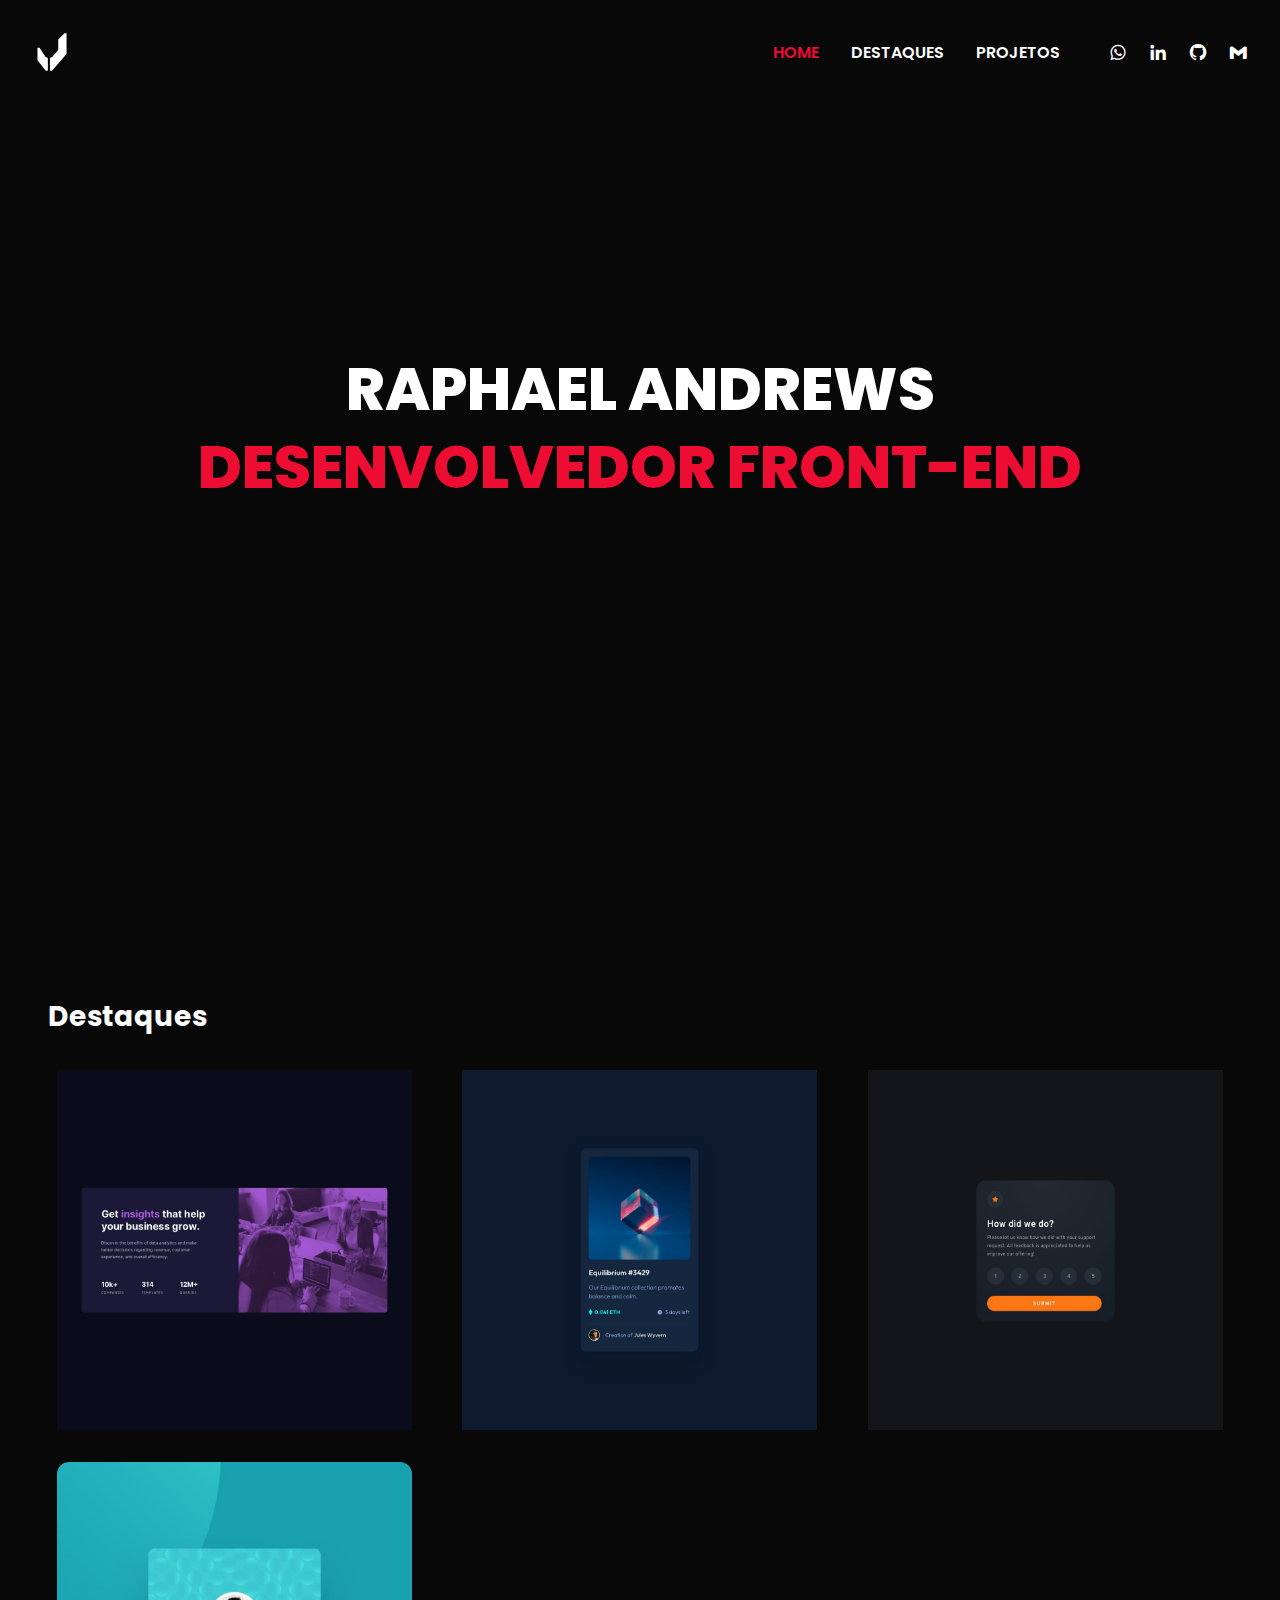
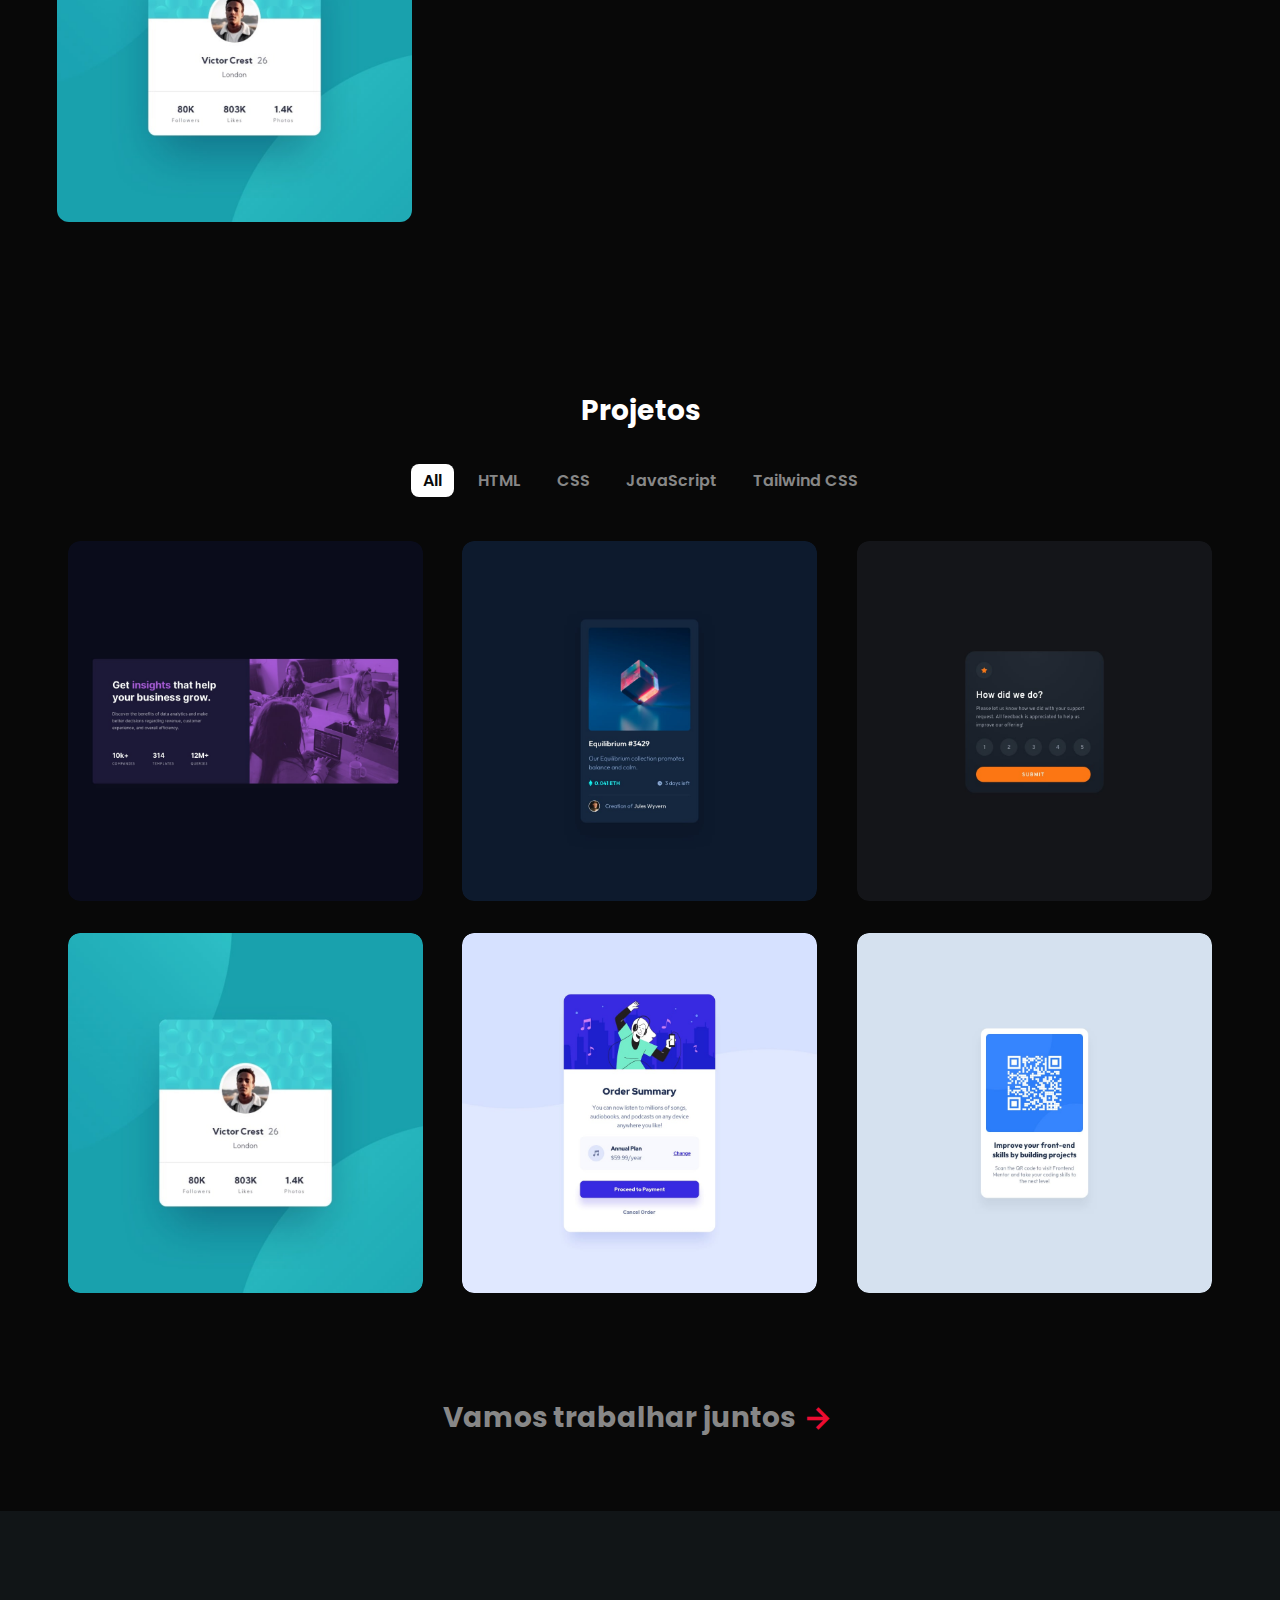
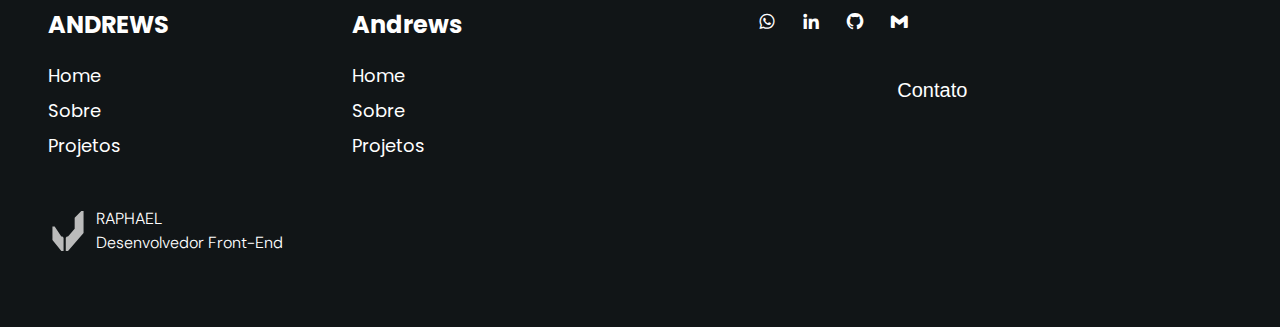
==== commit 4eed2141: "Header and Home att" ====
--- a/index.html
+++ b/index.html
@@ -10,27 +10,29 @@
         <link rel="stylesheet" href="./src/css/header.css">
         <link rel="stylesheet" href="./src/css/home.css">
         <link rel="stylesheet" href="./src/css/about.css">
+        <link rel="stylesheet" href="./src/css/featured.css">
         <link rel="stylesheet" href="./src/css/projects.css">
+        <link rel="stylesheet" href="./src/css/contact.css">
         <link rel="stylesheet" href="./src/css/footer.css">
         
         <link rel="stylesheet" href="./src/css/swiper-bundle.min.css">
 
         <link rel="stylesheet" href="https://unpkg.com/boxicons@2.1.1/css/boxicons.min.css">
         
-        <link rel="shortcut icon" href="./src/assets/img/logo-site.svg" type="image/x-icon">
-
-        <title>Andrews.Me</title>
+        <link rel="shortcut icon" href="./src/assets/img/logo-andrews.svg" type="image/x-icon">
+
+        <title>Andrews</title>
     </head>
     
     <body>
         <!--=============== HEADER ===============-->
         <header class="header" id="header">
             <div class="header__box">
-                <a href="#home">
-                    <div class="header__logo">
-                        <img src="./src/assets/img/logo-site.svg" alt="Raphael Logo" class="header__img">
-                    </div>
-                </a>
+                <div class="header__logo">
+                    <a href="home.html">
+                        <img src="./src/assets/img/logo-andrews.svg" alt="Raphael Logo" class="header__img">
+                    </a>
+                </div>
 
                 <div class="header__toggle" id="header-toggle">
                     <i class='bx bx-menu header__drop' id="toggle-button" ></i>
@@ -40,15 +42,15 @@
             <nav class="header__overlay overlay__transition" id="header-overlay" >                
                 <ul class="header__nav___list">
                     <li class="nav__item">
-                        <a href="#home" class="nav__link active">Home</a>
+                        <a href="#home" class="nav__link active">HOME</a>
                     </li>
 
                     <li class="nav__item">
-                        <a href="#about" class="nav__link">Sobre</a>
+                        <a href="#featured" class="nav__link">DESTAQUES</a>
                     </li>
 
                     <li class="nav__item">
-                        <a href="#projects" class="nav__link">Projetos</a>
+                        <a href="#projects" class="nav__link">PROJETOS</a>
                     </li>
                 </ul>
 
@@ -95,41 +97,63 @@
             <!--=============== HOME ===============-->
             <section class="home" id="home">
                 <div class="home__box">
-                    <h1 class="home__title">ANDREWS</h1>
-                    <h2 class="home__subtitle">DESENVOLVEDOR<br> FRONT-END</h2>
-                </div>
-
-                <a href="#about" class="home__scroll-box">
+                    <h1 class="home__title">RAPHAEL ANDREWS<br><span class="home__span">DESENVOLVEDOR<br class="home__br"> FRONT-END</span></h1>
+                </div>
+
+                <a href="#featured" class="home__scroll-box">
                     <span class="home__scroll">
-                      <i class='bx bx-chevron-down arrow__1'></i>
-                      <i class='bx bx-chevron-down arrow__2'></i>
-                      <i class='bx bx-chevron-down arrow__3'></i>
-                  </a>            
+                    <i class='bx bx-chevron-down arrow__1'></i>
+                    <i class='bx bx-chevron-down arrow__2'></i>
+                    <i class='bx bx-chevron-down arrow__3'></i>
+                </a>          
             </section>
 
             <a href="#home" class="scroll__top" id="scroll__top"><i class='bx bx-chevrons-up scroll__icon'></i></a>
 
-            <!--=============== ABOUT ===============-->
-            <section class="about" id="about">
-                <div class="about__box">                       
-                    <div class="about__img">
-                        <img src="./src/assets/img/FotoBackground-7.png" class="about__img-img" alt="Desktop Image">
-                    </div>
-
-                    <div class="about__info">
-                        <h2 class="about__title">Sobre Mim</h2>
-                        <h3 class="about__subtitle">Desenvolvedor Front End Junior que gosta de novos desafios</h3>
-                        <p class="about__text">Olá, sou um estudante de sistemas para internet que está em busca de sua primeira experiência
-                            profissional como Estagiário ou Desenvolvedor Júnior.
-
-                            Nos próximos tópicos você poderá ver quais tecnologias eu estudo e possuo conhecimento, como
-                            também ver os projetos que uso pra treinar minhas habilidades.
-
-                            Inicei meus estudos com foco em Front-End, mas hoje busco também me aventurar um pouco com
-                            Java.</p>
-
-                            <a download href="./src/assets/pdf/Currículo Raphael Andrews.pdf" class="about__cv">Download CV</a>
-                    </div>
+            <!--=============== FEATURED ===============-->
+            <section class="featured" id="featured">
+                <h2 class="featured__title">Destaques</h2>
+
+                <div class="featured__container">
+                    <article class="featured__card mix html css">
+                        <a href="https://raphaelandrews.github.io/Stats-Preview-Card/" target="_blank">
+                            <img src="./src/assets/img/stats-preview-card.png" alt="Stats Preview Card Challenge" class="featured__img">
+                            <div class="featured__overlay">
+                                <h4 class="featured__overlay___title">Stats Preview Card</h4>
+                                <span class="featured__overlay___subtitle">Ver Projeto</span>
+                            </div>
+                        </a>
+                    </article>
+
+                    <article class="featured__card mix html css">
+                        <a href="https://raphaelandrews.github.io/NFT-Card/" target="_blank">
+                            <img src="./src/assets/img/nft-card.png" alt="NFT Card Challenge" class="featured__img">
+                            <div class="featured__overlay">
+                                <h4 class="featured__overlay___title">NFT Card Challenge</h4>
+                                <span class="featured__overlay___subtitle">Ver Projeto</span>
+                            </div>
+                        </a>
+                    </article>
+
+                    <article class="featured__card mix html css javascript">
+                        <a href="https://raphaelandrews.github.io/Interactive-Rating/" target="_blank">
+                            <img src="./src/assets/img/interactive-rating.png" alt="Interactive Rating Challenge" class="featured__img">
+                            <div class="featured__overlay">
+                                <h4 class="featured__overlay___title">Interactive Rating Challenge</h4>
+                                <span class="featured__overlay___subtitle">Ver Projeto</span>
+                            </div>
+                        </a>
+                    </article>
+
+                    <article class="projects__card mix html tailwind">
+                        <a href="https://raphaelandrews.github.io/Profile-Card-Component/" target="_blank">
+                            <img src="./src/assets/img/profile-card-component.png" alt="Profile Card Component Challenge" class="featured__img">
+                            <div class="projects__overlay">
+                                <h4 class="projects__overlay___title">Profile Card Component</h4>
+                                <span class="projects__overlay___subtitle">Ver Projeto</span>
+                            </div>
+                        </a>
+                    </article>
                 </div>
             </section>
 
@@ -209,26 +233,26 @@
             </section>
 
             <!--=============== CONTACT ===============-->
-            <h4>Entre em contato</h4>
-                <form action="mailto: raphaelandrews95@gmail.com">
-                    Nome<br>
-                    <input type="text" name="username" 
-                        placeholder="Digite seu nome"><br><br>
-                    Mensagem<br>
-                    <input type="textarea" name="message" 
-                        rows="10" cols="30" 
-                        placeholder="Enter your message">
-                    <br><br>
-                    <input type="submit" value="Send Email">
-                </form>
+            <section class="contact" id="contact">
+                <h2 class="contact__title">
+                    <a href="" class="contact__text">Vamos trabalhar 
+                        <span>
+                            juntos
+                            <span class="contact__span">
+                                <i class='bx bx-right-arrow-alt contact__arrow'></i>
+                            </span>
+                        </span>
+                    </a>
+                </h2>   
+            </section>
         </main>
 
         <!--=============== FOOTER ===============-->
-        <footer class="background__footer" id="footer">
-            <div class="footer container">
-                <div class="footer__container">
+        <footer class="footer" id="footer">
+            <div class="footer__container container">
+                <div class="footer__main">
                     <div class="footer__1">
-                        <h2 class="footer__title">ANDREWS</h2>
+                        <h3 class="footer__title">ANDREWS</h3>
 
                         <nav>
                             <ul class="footer__nav">
@@ -247,8 +271,8 @@
                         </nav>
                     </div>
                     
-                    <div class="footer__1">
-                        <h2 class="footer__title">ANDREWS</h2>
+                    <div class="footer__1-2">
+                        <h3 class="footer__title">Andrews</h3>
 
                         <nav>
                             <ul class="footer__nav">
@@ -267,7 +291,7 @@
                         </nav>
                     </div>
 
-                    
+                    <div class="footer__divider"></div>
 
                     <div class="footer__2">
                         <div class="footer__links">
@@ -293,7 +317,15 @@
                 </div>
 
                 <div class="footer__info">
-                    <p class="footer__text">Raphael Andrews | Desenvolvedor Front-End</p>
+                    <div class="footer__logo">
+                        <a href="home.html">
+                            <img src="./src/assets/img/logo-site.svg" alt="Raphael Logo" class="footer__img">
+                        </a>
+                    </div>
+                    <div>
+                        <p class="footer__text">RAPHAEL</p>
+                        <p class="footer__text">Desenvolvedor Front-End</p>
+                    </div>
                 </div>
             </div>
         </footer>
@@ -306,5 +338,7 @@
         <script src="./src/js/swiper-bundle.min.js"></script>
 
         <script src="./src/js/main.js"></script>
+
+        <script src="./src/js/routes.js"></script>
     </body>
 </html>--- a/src/css/variables.css
+++ b/src/css/variables.css
@@ -1,4 +1,5 @@
-@import url('https://fonts.googleapis.com/css2?family=Inter:wght@300;400;500;600;700;800;900&family=Source+Sans+Pro:ital,wght@0,300;0,400;0,600;0,700;0,900;1,300;1,400;1,600;1,700;1,900&display=swap');
+@import url('https://fonts.googleapis.com/css2?family=DM+Sans:wght@400;500;700&family=Open+Sans:wght@300;400;500;600;700;800&display=swap');
+@import url('https://fonts.googleapis.com/css2?family=Poppins:wght@300;400;500;600;700;800;900&display=swap');
 
 :root {
     /*========== Colors ==========*/
@@ -22,25 +23,22 @@
 
     --hue: 0;
     --sat: 0%;
-    --lig: 73%;
+    --lig: 100%;
 
     --first-color: hsl(var(--hue), var(--sat), var(--lig));
-    --first-color-alt: hsl(var(--first-hue), var(--sat), 52%); 
-    --second-color: hsl(13, 100%, 50%);
-    --third-color: hsl(var(--hue), var(--sat), 8%);
-    --fourth-color: hsl(var(--hue), var(--sat), 37%);
-    --fifth-color: hsl(var(--hue), var(--sat), 67%);
-    --alternative-color: hsl(var(--hue), var(--sat)%, 100%);
-    --assets-color: hsl(var(--hue), var(--sat), 1%);
-    --body-color: hsl(var(--hue), var(--sat), 7%);
+    --first-color-alt: hsl(var(--first-hue), var(--sat), 96%); 
+    --second-color: hsl(350, 90%, 49%);
+    --third-color: hsl(200, 15%, 8%);
+    --alternative-color: hsl(var(--hue), var(--sat), 53%);
+    --body-color: hsl(var(--hue), var(--sat), 3%);
     
     /*========== Font and typography ==========*/
-    /*font-family: 'Inter', sans-serif;
-    font-family: 'Source Sans Pro', sans-serif;*/
+    /*font-family: 'Poppins', sans-serif;
+    font-family: 'DM Sans', sans-serif; */
 
-    --first-font: 'Inter', sans-serif;
-    --second-font: 'Source Sans Pro', sans-serif;
-    --h1-font-size: 3rem;
+    --first-font: 'Poppins', sans-serif;
+    --second-font: 'DM Sans', sans-serif;
+    --h1-font-size: clamp(1.75rem, 5vw, 3.75rem);
     --nav-font-size: 2rem;
     --h2-font-size: 1.75rem;
     --h3-font-size: 1.5rem;
@@ -82,10 +80,8 @@
     }
 }
 
-
-
 @media screen and (min-width: 1440px) {
     :root {
-        
+        --h5-font-size: 1.25rem;
     }
 }--- a/src/css/base.css
+++ b/src/css/base.css
@@ -45,12 +45,14 @@
 a {
     text-decoration: none;
     color: var(--first-color);
+    transition: .2s .1s;
 }
 
 button {
     cursor: pointer;
     border: none;
     outline: none;
+    transition: .3s .1s;
 }
 
 img {
@@ -68,13 +70,9 @@
 }
 
 .container {
-    max-width: 1230px;
+    max-width: 1440px;
     margin-left: auto;
     margin-right: auto;
-}
-
-.background__footer {
-    background-color: var(--third-color);
 }
 
 /*=============== SCROLL TOP ===============*/
@@ -83,6 +81,7 @@
     bottom: 1.5rem;
     right: 1.5rem;
     z-index: var(--z-fixed);
+    display: none;
 }
 
 .scroll__icon {
--- a/src/css/header.css
+++ b/src/css/header.css
@@ -44,7 +44,7 @@
 }
 
 .header__drop:hover {
-    color: var(--first-color-alt);
+    color: var(--second-color);
 }
 
 .header__menu {
@@ -63,11 +63,11 @@
     display: flex;
     flex-direction: column;
     justify-content: center;
-    gap: 1.25rem;
+    gap: 3rem;
     text-align: center;
     background-color: var(--third-color);
+    transition: .3s ease-in .2s;
     z-index: var(--z-menu);
-    transition: .3s ease-in .2s;
 }
 
 .hover {
@@ -79,18 +79,20 @@
 }
 
 .header__nav___list {
+    display: flex;
+    flex-direction: column;
+    gap: 1.25rem;
     margin-top: -7.5rem;
 }
 
 .nav__link {
+    position: relative;
     font-size: var(--nav-font-size);
-    font-weight: var(--font-regular);
-    line-height: 3.25rem;
-}
-
-.nav__link:hover,
-.nav__link:focus {
-    color: var(--first-color);
+    z-index: var(--z-img);
+}
+
+.nav__link:hover {
+    color: var(--second-color);
 }
 
 .overlay__links {
@@ -102,7 +104,7 @@
     display: flex;
     width: max-content;
     font-size: var(--h4-font-size);
-    color: var(--fourth-color);
+    color: var(--alternative-color);
     margin: 0 .75rem;
 }
 
@@ -111,12 +113,10 @@
     border-radius: .75rem;
     color: var(--second-color);
     background-color: var(--first-color-alt);
-    transition: .3s;
 }
 
 .header__link:hover {
-    color: var(--first-color-alt);
-    transition: .3s;
+    color: var(--second-color);
 }
 
 .header__links,
@@ -128,7 +128,7 @@
 }
 
 .active {
-    color: var(--second-color) !important; 
+    color: var(--second-color) !important;
 }
 
 /*=============== RESPONSIVE ===============*/
@@ -149,12 +149,12 @@
         top: inherit;
         bottom: inherit;
         height: inherit;
-        background-color: var(--body-color);
         display: flex;
         flex-direction: row;
         justify-content: center;
         gap: 3rem;
         z-index: var(--z-menu);
+        background-color: var(--body-color);
         transition: .3s ease-in .2s;
     }
 
@@ -172,6 +172,7 @@
         align-items: center;
         text-align: left;
         gap: 2rem;
+        background-color: var(--body-color);
     }
 
     .nav__link {
--- a/src/css/home.css
+++ b/src/css/home.css
@@ -7,33 +7,30 @@
     align-items: center;
     justify-content: center;
     height: 100vh;
-    margin-bottom: -3rem;
+    padding-bottom: 10vh;
 }
 
 .home__box {
-    display: grid;
-    place-items: center;
+    display: flex;
+    flex-direction: column;
     position: absolute;
-    padding: 0 15px 0 15px;
-    top: 40%;
     text-align: center;
-    z-index: var(--z-img);
 }
 
 .home__title {
-    color: var(--body-color);
+    font-weight: var(--font-extrabold);
+    line-height: clamp(1.2, 1.3, 1.4);
 }
 
-.home__subtitle {
-    color: var(--first-color);
-    font-weight: var(--font-semibold);
-    line-height: 1.1;
+.home__span {
+    color: var(--second-color);
 }
 
 .home__scroll-box {
     position: absolute;
     bottom: 3rem;
     margin: 0 auto;
+    align-self: center;
 }
 
 .home__scroll {
@@ -91,48 +88,22 @@
     }
 }
 
-.home__nav {
-    position: fixed;
-    background-color: hsl(230, 6%, 12%);
-    height: 80px;
-    top: 0;
-    left: 80px;
-    right: 0;
-    display: flex;
-    place-items: center;
-    z-index: var(--z-menu);
-}
-
-.home__link:hover {
-    cursor: pointer;
-    color: var(--first-color);
-}
-
-.home__nav,
-.home__box-b {
-    display: none;
-}
-
 /*=============== RESPONSIVE ===============*/
 @media screen and (min-width: 768px) {
     .home {
-        margin-bottom: 0;
+        padding-bottom: 5vh;
     }
 
-    .home__box {
-        top: 35%;
+    .home__br {
+        display: none;
     }
 }
 
+@media screen and (min-width: 1024px) {
+
+}
+
 @media screen and (min-width: 1440px) {
-    .home__box {
-        top: 40%;
-    }
-
-    .home__title {
-        line-height: 80px;
-    } 
-
     .home__br {
        display: none;
     }
--- a/src/css/featured.css
+++ b/src/css/featured.css
@@ -0,0 +1,84 @@
+@import 'variables.css';
+@import 'base.css';
+
+.featured {
+  display: flex;
+  flex-direction: column;
+  gap: 2rem;
+  max-width: 1440px;
+  margin: 0 auto;
+  align-content: center;
+  padding: 6rem 1.25rem 2rem;
+}
+
+.featured__container {
+  display: grid;
+  grid-template-columns: repeat(auto-fit, minmax(280px, 1fr));
+  place-items: center;
+  gap: 2rem;
+}
+
+.featured__card {
+  position: relative;
+  display: flex;
+  max-width: 355px;
+  overflow: hidden;
+}
+
+.featured__img {
+  width: 100%;
+  height: 100%;
+}
+  
+.featured__overlay {
+  position: absolute;
+  padding: 2rem;
+  top: 0;
+  left: 0;
+  right: 0;
+  bottom: 0;
+  height: 100%;
+  background: hsla(0, 0%, 0%, 0.7);
+  display: flex;
+  flex-direction: column;
+  justify-content: center;
+  align-items: center;
+  text-align: center;
+  transition: .3s;
+}
+
+.featured__overlay___title{
+    font-weight: var(--font-bold);
+    color: var(--body-color);
+    margin-bottom: .25rem;
+}
+  
+.featured__overlay___subtitle {
+  font-family: var(--second-font);
+  font-weight: var(--font-bold);
+  letter-spacing: 2px;
+  text-transform: uppercase;
+  color: var(--first-color);
+}
+  
+.featured__card:hover .featured__overlay {
+  bottom: 0;
+}
+
+/*=============== RESPONSIVE ===============*/
+@media screen and (min-width: 768px) {
+  .featured {
+    padding: 6rem 3rem 4.5rem;
+  }
+}
+
+@media screen and (min-width: 1024px) {
+  .featured__overlay {
+    top: inherit;
+    bottom: -100%;
+  }
+
+  .featured__overlay___subtitle {
+    font-size: 1rem;
+  }
+}--- a/src/css/contact.css
+++ b/src/css/contact.css
@@ -0,0 +1,32 @@
+@import 'variables.css';
+@import 'base.css';
+
+.contact {
+    padding: 4.5rem 1.25rem;
+    margin-left: auto;
+    margin-right: auto;
+}
+
+.contact__title {
+    display: flex;
+    justify-content: center;
+}
+
+.contact__text {
+    color: var(--alternative-color);
+}
+
+.contact__text:hover {
+    cursor: pointer;
+    color: var(--second-color);
+}
+
+.contact__span {
+    margin-left: -0.25rem;
+}
+
+.contact__arrow {
+    vertical-align: middle;
+    font-size: 2.5rem;
+    color: var(--second-color);
+}
--- a/src/css/footer.css
+++ b/src/css/footer.css
@@ -1,15 +1,20 @@
 @import 'variables.css';
 @import 'base.css';
+@import '.header.css';
 
 .footer {
-    display: flex;
-    flex-direction: column;
-    gap: 1.5rem;
-    padding: 4.5rem 1.25rem 2rem;
     background-color: var(--third-color);
 }
 
 .footer__container {
+    display: flex;
+    flex-direction: column;
+    gap: 1.5rem;
+    padding: 4.5rem 1.25rem;
+    background-color: var(--third-color);
+}
+
+.footer__main {
     display: flex;
     flex-direction: column;
     gap: 2rem;
@@ -19,11 +24,16 @@
     gap: 1.25rem;
 }
 
+.footer__1-2 {
+    gap: 1.25rem;
+}
+
 .footer__2 {
     gap: 2rem;
 }
 
 .footer__1,
+.footer__1-2,
 .footer__2 {
     display: flex;
     flex-direction: column;
@@ -44,6 +54,11 @@
     color: var(--fifth-color);
     font-size: 18px;
     font-weight: var(--font-regular);
+}
+
+.footer__item:hover,
+.footer__link:hover {
+    color: var(--second-color);
 }
 
 .footer__links {
@@ -76,10 +91,13 @@
 
 .footer__btn:hover {
     background-color: var(--second-color);
-    cursor: pointer;
+    color: var(--alternative-color);
 }
 
 .footer__info {
+    display: flex;
+    align-items: center;
+    gap: .5rem;
     font-size: 16px;
     font-family: var(--second-font);
     font-weight: var(--font-light);
@@ -90,19 +108,53 @@
     line-height: 1.5;
 }
 
+.footer__logo {
+    display: flex;
+    align-items: center;
+}
+
+.footer__img {
+    width: 40px;
+    height: 40px;
+    vertical-align: middle;
+}
+
+.footer__divider {
+    display: none;
+}
+
 /*=============== RESPONSIVE ===============*/
 @media screen and (min-width: 768px) {
-    .footer {
-        padding: 4.5rem 2rem 2.5rem ;
+    .footer__container {
+        padding: 6rem 2rem 4.5rem;
+        gap: 3rem;
     }
 
-    .footer__container {
-        display: grid;
-        grid-template-columns: repeat(auto-fit, minmax(150px, 1fr));        
+    .footer__main {
+        display: flex;
+        flex-direction: row;
+        gap: 0;
+    }
+
+    .footer__1 {
+        width: calc(100% / 12 * 3);
+        padding: 0 1rem;
+    }
+
+    .footer__1-2 {
+        width: calc(100% / 12 * 3);
+        padding: 0 1rem;
+    }
+
+    .footer__divider {
+        display: inherit;
+        width: calc(100% / 12 * 1);
+        padding: 0 1rem;
     }
 
     .footer__2 {
-        margin-right: 2rem;
+        width: calc(100% / 12 * 5);
+        padding: 0 1rem;
     }
 
     .footer__links {
@@ -113,4 +165,27 @@
     .footer__btn {
         
     }
+
+    .footer__info {
+        padding: 0 1rem;
+    }
+}
+
+@media screen and (min-width: 1024px) {
+    .footer__1-2 {
+        width: calc(100% / 12 * 2);
+    }
+
+    .footer__divider {
+        display: inherit;
+        width: calc(100% / 12 * 2);
+    }
+
+    .footer__2 {
+        width: calc(100% / 12 * 4);
+    }
+}
+
+@media screen and (min-width: 1440px) {
+
 }